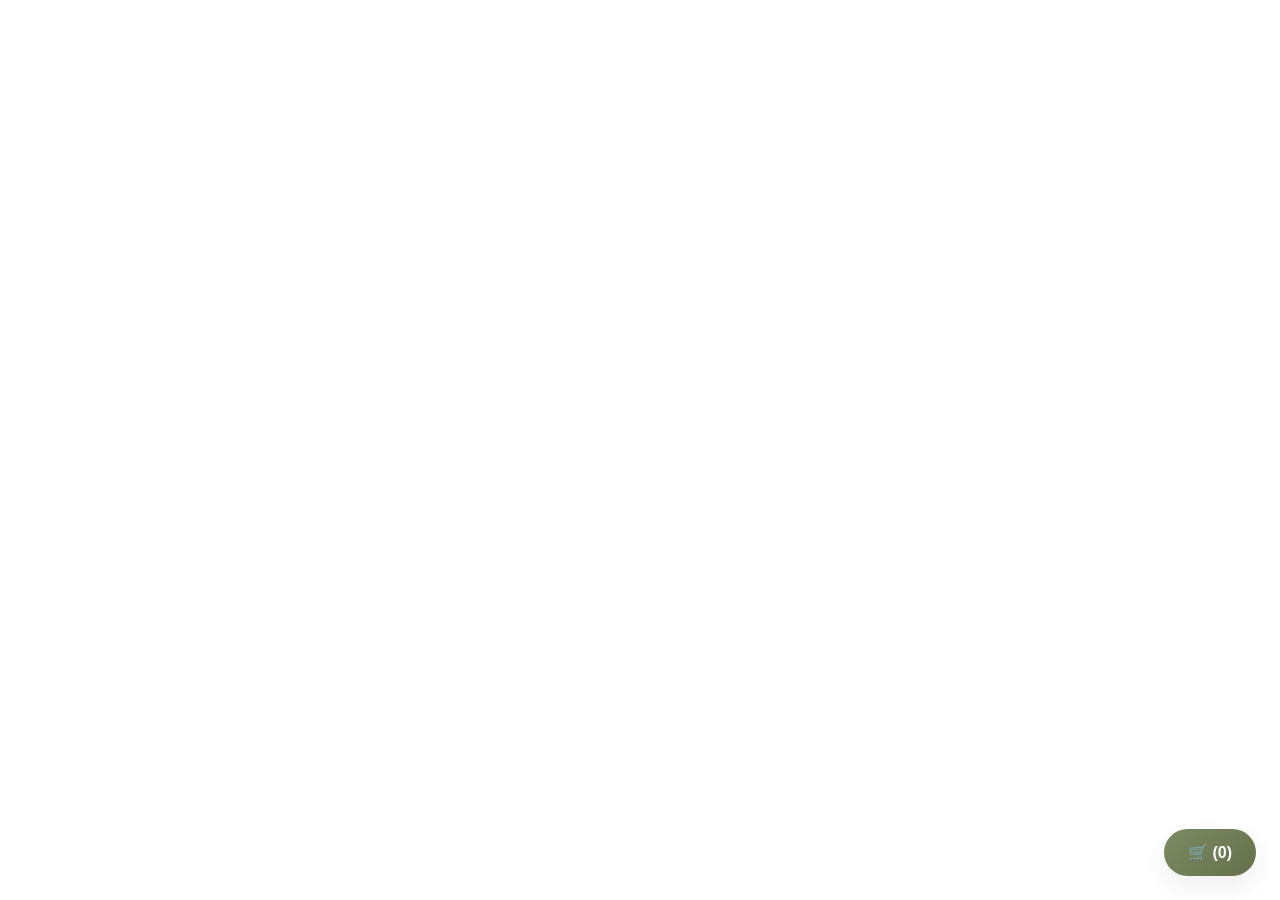
==== index.html @ a4849839 "Add files via upload" ====
<!DOCTYPE html>
<html lang="es">
<head>
  <meta charset="UTF-8">
  <meta name="viewport" content="width=device-width, initial-scale=1.0">
  <title>Bendito Taller - Pedido</title>

  <link rel="preconnect" href="https://fonts.googleapis.com">
  <link rel="preconnect" href="https://fonts.gstatic.com" crossorigin>
  <link href="https://fonts.googleapis.com/css2?family=Outfit:wght@300;400;500;600;700&display=swap" rel="stylesheet">
  <link rel="stylesheet" href="styles.css">
</head>
<body>

  <!-- AVISO -->
  <div id="toast">
    ✔ Agregado al pedido
  </div>

  <!-- BOTÓN CARRITO -->
  <button id="cartButton" onclick="toggleCart()">
    🛒 (0)
  </button>

  <!-- PANEL CARRITO -->
  <div id="cartPanel">

    <div class="cart-header">
      <h2>Tu Pedido</h2>
      <button class="close-btn" onclick="toggleCart()">✕</button>
    </div>

    <div id="cartItems"></div>

    <div id="cartTotal">
      Total: $0
    </div>

    <h3>Observaciones generales</h3>

    <textarea
      id="obsGeneral"
      placeholder="Ej: retiro viernes o necesito urgente">
    </textarea>

    <button class="btn-main" onclick="volverCatalogo()">
  Seguir viendo productos
   </button>

    <button class="btn-main" onclick="copiarPedido()">
      Enviar pedido por WhatsApp
    </button>

    <button class="btn-danger" onclick="vaciarCarrito()">
      Vaciar carrito
    </button>

  </div>

  <script src="productos.js"></script>
  <script src="cart-shared.js"></script>
  <script src="script.js"></script>

</body>
</html>
---- styles.css ----
:root {
    --primary-color: #7d8b63;
    --primary-gradient: linear-gradient(135deg, #7d8b63 0%, #63704b 100%);
    --danger-gradient: linear-gradient(135deg, #c9b8a3 0%, #b2a18c 100%);
    --bg-light: #fffcf8;
    --bg-panel: linear-gradient(135deg, #fffcf8 0%, #f9f5ed 100%);
    --text-main: #4b372d;
    --text-muted: #73645b;
    --border-color: #e5dacb;
    --shadow-sm: 0 4px 10px rgba(75, 55, 45, 0.05);
    --shadow-md: 0 10px 25px rgba(75, 55, 45, 0.08);
    --shadow-lg: 0 20px 40px rgba(75, 55, 45, 0.12);
}

*{
    box-sizing: border-box;
}

body{
    margin: 0;
    font-family: 'Outfit', -apple-system, BlinkMacSystemFont, "Segoe UI", Roboto, sans-serif;
    background: transparent;
    color: var(--text-main);
    -webkit-font-smoothing: antialiased;
}

/* ===== TOAST ===== */
#toast{
    position: fixed;
    top: 24px;
    right: 24px;
    background: var(--primary-gradient);
    color: white;
    padding: 16px 24px;
    border-radius: 20px;
    box-shadow: var(--shadow-lg);
    opacity: 0;
    transform: translateY(-20px) scale(0.95);
    transition: all 0.4s cubic-bezier(0.175, 0.885, 0.32, 1.275);
    z-index: 99999;
    font-weight: 500;
    font-size: 15px;
    display: flex;
    align-items: center;
    gap: 8px;
}

#toast.show{
    opacity: 1;
    transform: translateY(0) scale(1);
}

/* ===== BOTÓN CARRITO ===== */
#cartButton{
    position: fixed;
    bottom: 24px;
    right: 24px;
    border: none;
    border-radius: 30px;
    background: var(--primary-gradient);
    color: white;
    font-size: 16px;
    font-weight: 600;
    padding: 14px 24px;
    cursor: pointer;
    box-shadow: var(--shadow-md);
    transition: all 0.3s cubic-bezier(0.25, 0.8, 0.25, 1);
    z-index: 9999;
}

#cartButton:hover {
    transform: translateY(-3px) scale(1.03);
    box-shadow: var(--shadow-lg);
}

#cartButton:active {
    transform: translateY(-1px) scale(1);
}

/* ===== PANEL ===== */
#cartPanel{
    position: fixed;
    bottom: 90px;
    right: 24px;
    width: 380px;
    max-height: 80vh;
    overflow-y: auto;
    background: var(--bg-panel);
    border-radius: 28px;
    padding: 24px;
    box-shadow: var(--shadow-lg);
    display: none;
    z-index: 9999;
    border: 1px solid rgba(229, 218, 203, 0.5);
    scrollbar-width: thin;
    scrollbar-color: var(--border-color) transparent;
    animation: slideUp 0.4s cubic-bezier(0.16, 1, 0.3, 1);
}

@keyframes slideUp {
    from { transform: translateY(15px); opacity: 0; }
    to { transform: translateY(0); opacity: 1; }
}

.cart-header{
    display: flex;
    justify-content: space-between;
    align-items: center;
    border-bottom: 2px solid var(--border-color);
    padding-bottom: 12px;
    margin-bottom: 12px;
}

.cart-header h2 {
    margin: 0;
    font-size: 20px;
    font-weight: 700;
    color: var(--text-main);
}

.close-btn{
    border: none;
    background: rgba(75, 55, 45, 0.05);
    font-size: 18px;
    cursor: pointer;
    width: 32px;
    height: 32px;
    border-radius: 50%;
    display: flex;
    align-items: center;
    justify-content: center;
    color: var(--text-main);
    transition: background 0.2s, transform 0.2s;
}

.close-btn:hover {
    background: rgba(75, 55, 45, 0.1);
    transform: scale(1.05);
}

.cart-item{
    display: flex;
    gap: 16px;
    border-bottom: 1px solid var(--border-color);
    padding: 16px 0;
    align-items: center;
}

.cart-item img{
    width: 80px;
    height: 80px;
    object-fit: cover;
    border-radius: 18px;
    box-shadow: var(--shadow-sm);
    border: 1px solid rgba(229, 218, 203, 0.3);
}

.item-info{
    flex: 1;
}

.item-title{
    font-weight: 600;
    font-size: 15px;
    margin-bottom: 4px;
    color: var(--text-main);
}

.item-detail{
    color: var(--text-muted);
    font-size: 13px;
    margin-bottom: 4px;
}

.item-price{
    font-weight: 700;
    color: var(--primary-color);
    font-size: 15px;
}

#cartTotal{
    margin-top: 20px;
    font-size: 22px;
    font-weight: 700;
    color: var(--text-main);
    display: flex;
    justify-content: space-between;
    border-top: 2px solid var(--border-color);
    padding-top: 14px;
}

/* ===== INPUTS & TEXTAREA ===== */
h3 {
    font-size: 14px;
    font-weight: 600;
    text-transform: uppercase;
    letter-spacing: 0.5px;
    color: var(--text-muted);
    margin: 20px 0 8px 0;
}

textarea{
    width: 100%;
    border: 1.5px solid var(--border-color);
    border-radius: 18px;
    padding: 14px;
    resize: none;
    min-height: 90px;
    font-size: 14px;
    font-family: inherit;
    color: var(--text-main);
    background: rgba(255, 255, 255, 0.6);
    transition: border-color 0.2s, box-shadow 0.2s;
    outline: none;
}

textarea:focus {
    border-color: var(--primary-color);
    box-shadow: 0 0 0 3px rgba(125, 139, 99, 0.15);
    background: #fff;
}

/* ===== BOTONES ===== */
.btn-main{
    width: 100%;
    border: none;
    background: var(--primary-gradient);
    color: white;
    padding: 16px;
    border-radius: 20px;
    margin-top: 16px;
    cursor: pointer;
    font-size: 16px;
    font-weight: 600;
    box-shadow: var(--shadow-sm);
    transition: all 0.3s ease;
}

.btn-main:hover {
    transform: translateY(-2px);
    box-shadow: var(--shadow-md);
    filter: brightness(1.03);
}

.btn-danger{
    width: 100%;
    border: none;
    background: var(--danger-gradient);
    color: white;
    padding: 16px;
    border-radius: 20px;
    margin-top: 10px;
    cursor: pointer;
    font-size: 16px;
    font-weight: 600;
    box-shadow: var(--shadow-sm);
    transition: all 0.3s ease;
}

.btn-danger:hover {
    transform: translateY(-2px);
    box-shadow: var(--shadow-md);
    filter: brightness(0.97);
}

/* ===== NUEVOS ESTILOS DEL MODAL (SISTEMA A) ===== */
.modal-overlay {
    position: fixed;
    inset: 0;
    background: rgba(43, 34, 29, 0.4);
    backdrop-filter: blur(8px);
    display: flex;
    justify-content: center;
    align-items: center;
    z-index: 99999;
    padding: 20px;
    opacity: 0;
    animation: fadeIn 0.3s forwards cubic-bezier(0.16, 1, 0.3, 1);
}

.modal-container {
    background: var(--bg-panel);
    width: 100%;
    max-width: 440px;
    border-radius: 28px;
    padding: 24px;
    box-shadow: var(--shadow-lg);
    border: 1px solid rgba(229, 218, 203, 0.5);
    transform: scale(0.95);
    opacity: 0;
    animation: scaleUp 0.4s 0.05s forwards cubic-bezier(0.34, 1.56, 0.64, 1);
}

@keyframes fadeIn {
    to { opacity: 1; }
}

@keyframes scaleUp {
    to { transform: scale(1); opacity: 1; }
}

.modal-container h2 {
    margin: 0 0 16px 0;
    text-align: center;
    font-size: 22px;
    font-weight: 700;
    color: var(--text-main);
}

.modal-input-group {
    margin-bottom: 18px;
}

.modal-input-group label {
    display: block;
    margin-bottom: 8px;
    font-weight: 600;
    font-size: 14px;
    color: var(--text-muted);
}

.modal-select, .modal-input, .modal-textarea {
    width: 100%;
    padding: 14px;
    border-radius: 16px;
    border: 1.5px solid var(--border-color);
    background: rgba(255, 255, 255, 0.7);
    font-family: inherit;
    font-size: 15px;
    color: var(--text-main);
    outline: none;
    transition: all 0.2s ease;
}

.modal-select:focus, .modal-input:focus, .modal-textarea:focus {
    border-color: var(--primary-color);
    background: #fff;
    box-shadow: 0 0 0 3px rgba(125, 139, 99, 0.15);
}

.modal-btn-primary {
    width: 100%;
    margin-top: 24px;
    border: none;
    background: var(--primary-gradient);
    color: white;
    padding: 16px;
    border-radius: 20px;
    font-size: 16px;
    font-weight: 600;
    cursor: pointer;
    box-shadow: var(--shadow-sm);
    transition: all 0.3s;
}

.modal-btn-primary:hover {
    transform: translateY(-2px);
    box-shadow: var(--shadow-md);
    filter: brightness(1.03);
}

.modal-btn-secondary {
    width: 100%;
    margin-top: 10px;
    border: none;
    background: var(--danger-gradient);
    color: white;
    padding: 16px;
    border-radius: 20px;
    font-size: 16px;
    font-weight: 600;
    cursor: pointer;
    box-shadow: var(--shadow-sm);
    transition: all 0.3s;
}

.modal-btn-secondary:hover {
    transform: translateY(-2px);
    box-shadow: var(--shadow-md);
    filter: brightness(0.97);
}

/* ===== IMAGEN EN MODAL ===== */
.modal-image-wrapper {
    width: 120px;
    height: 120px;
    border-radius: 20px;
    overflow: hidden;
    margin: 0 auto 16px auto;
    border: 1px solid var(--border-color);
    box-shadow: var(--shadow-sm);
    background-color: #fff;
    display: flex;
    align-items: center;
    justify-content: center;
}

.modal-image {
    width: 100%;
    height: 100%;
    object-fit: cover;
    transition: transform 0.3s ease;
}

.modal-image:hover {
    transform: scale(1.05);
}

/* ===== CELULAR ===== */
@media(max-width:600px){
    #cartPanel{
        width: 92%;
        right: 4%;
        bottom: 85px;
        max-height: 75vh;
        padding: 20px;
    }
    .modal-container {
        padding: 24px;
    }
}
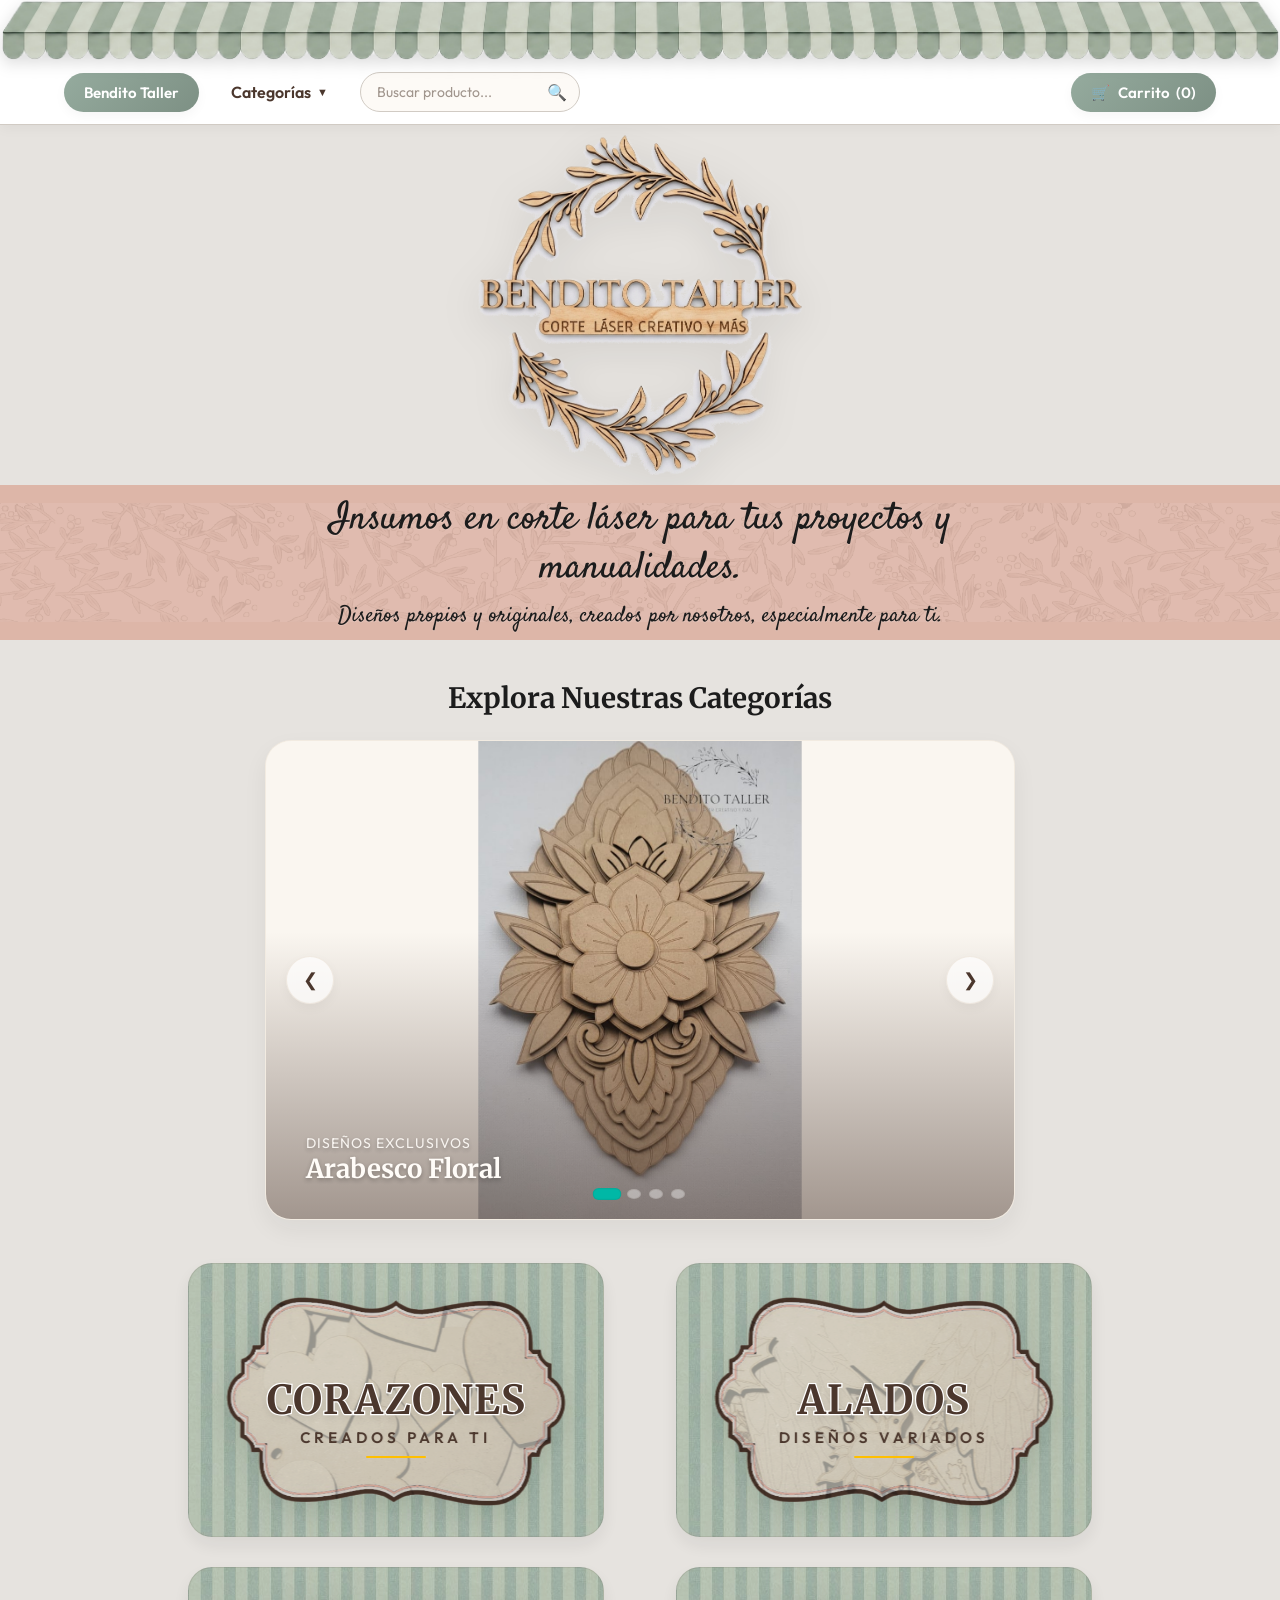
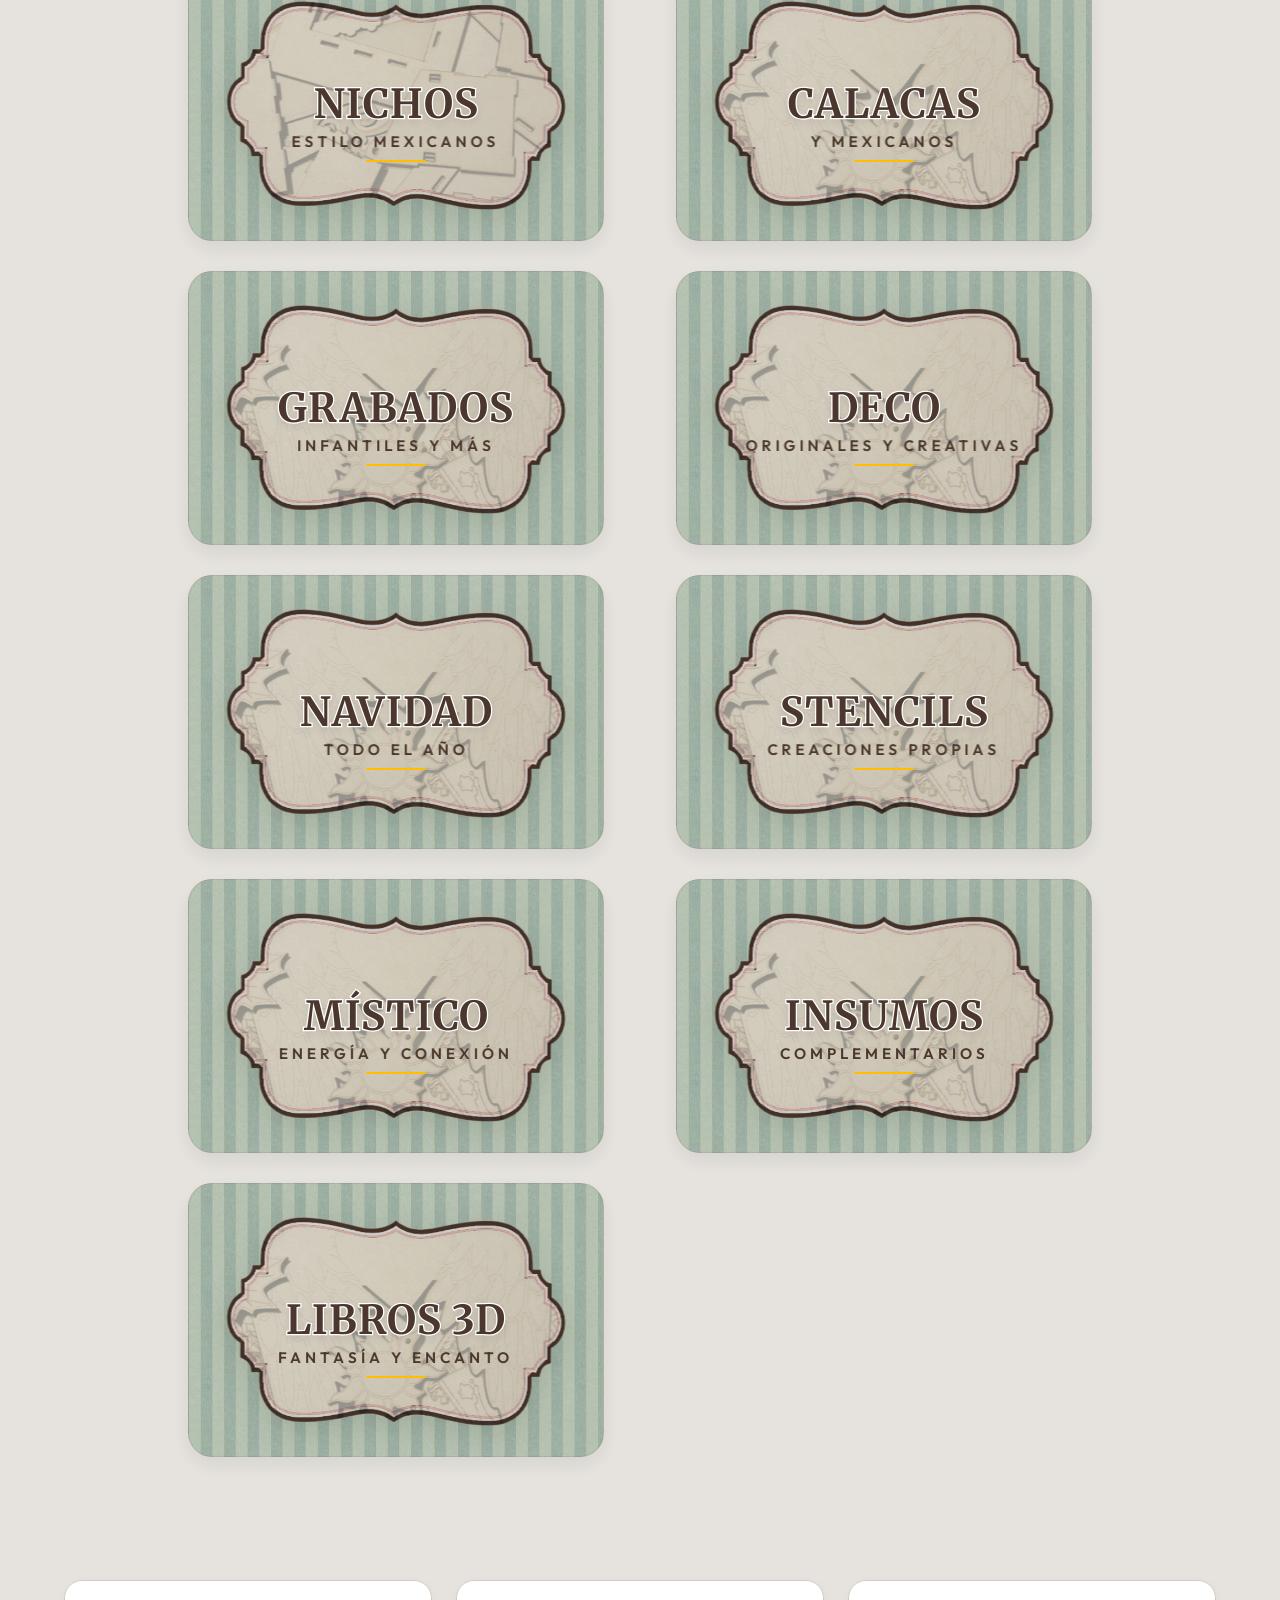
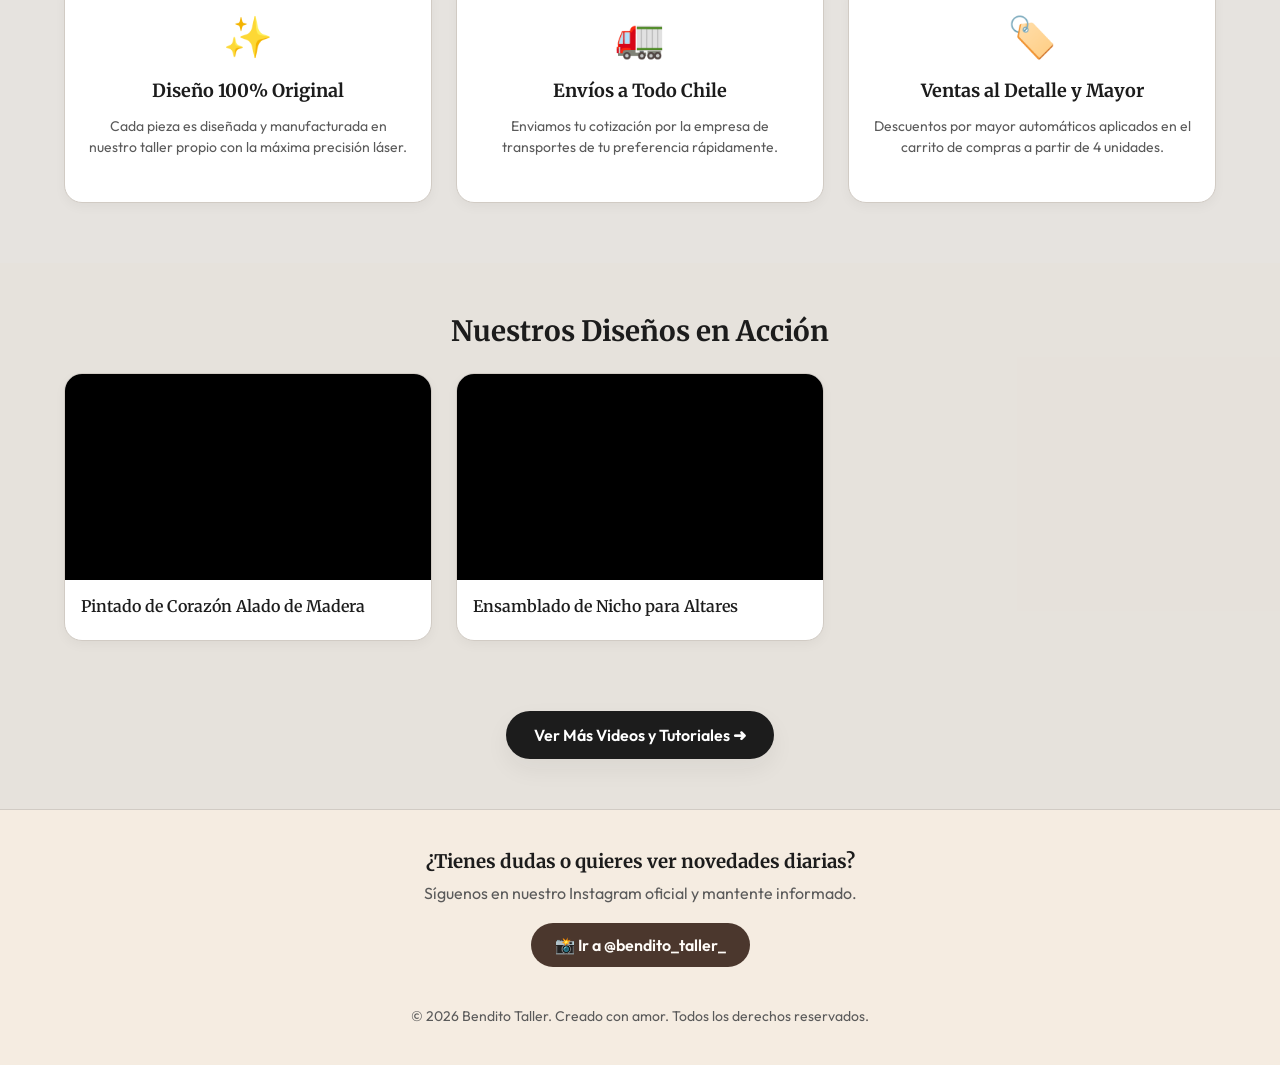
==== commit 42bb7771: "actualizar" ====
--- a/index.html
+++ b/index.html
@@ -1,65 +1,455 @@
 <!DOCTYPE html>
 <html lang="es">
 <head>
-  <meta charset="UTF-8">
-  <meta name="viewport" content="width=device-width, initial-scale=1.0">
-  <title>Bendito Taller - Pedido</title>
-
-  <link rel="preconnect" href="https://fonts.googleapis.com">
-  <link rel="preconnect" href="https://fonts.gstatic.com" crossorigin>
-  <link href="https://fonts.googleapis.com/css2?family=Outfit:wght@300;400;500;600;700&display=swap" rel="stylesheet">
-  <link rel="stylesheet" href="styles.css">
+    <meta charset="UTF-8">
+    <meta name="viewport" content="width=device-width, initial-scale=1.0">
+    <title>Bendito Taller | Corte Láser Creativo y Más</title>
+    
+    <!-- Google Fonts Outfit -->
+    <link rel="preconnect" href="https://fonts.googleapis.com">
+    <link rel="preconnect" href="https://fonts.gstatic.com" crossorigin>
+    <link href="https://fonts.googleapis.com/css2?family=Outfit:wght@300;400;600;800;900&family=Merriweather:wght@300;400;700;900&display=swap" rel="stylesheet">
+    
+    <link rel="stylesheet" href="styles.css">
+    <style>
+        .features-section {
+            max-width: 1200px;
+            margin: 0 auto 60px auto;
+            padding: 0 24px;
+            display: grid;
+            grid-template-columns: repeat(auto-fit, minmax(280px, 1fr));
+            gap: 24px;
+        }
+        .feature-card {
+            background: #ffffff;
+            border: 1px solid var(--border-color);
+            border-radius: var(--radius-md);
+            padding: 30px 24px;
+            text-align: center;
+            box-shadow: var(--shadow-sm);
+        }
+        .feature-icon {
+            font-size: 40px;
+            color: var(--primary-color);
+            margin-bottom: 16px;
+        }
+        .feature-title {
+            font-size: 18px;
+            font-weight: 700;
+            margin-bottom: 10px;
+            color: var(--text-main);
+        }
+        .feature-desc {
+            font-size: 14px;
+            color: var(--text-muted);
+            line-height: 1.5;
+        }
+        .insta-footer {
+            text-align: center;
+            background: #f5ece1;
+            padding: 40px 24px;
+            border-top: 1px solid var(--border-color);
+        }
+        .insta-btn {
+            display: inline-flex;
+            align-items: center;
+            gap: 8px;
+            background: #4b372d;
+            color: #fffcf8;
+            text-decoration: none;
+            padding: 12px 24px;
+            border-radius: 30px;
+            font-weight: 600;
+            transition: all 0.3s;
+        }
+        .insta-btn:hover {
+            transform: translateY(-2px);
+            background: #7d8b63;
+        }
+    </style>
 </head>
 <body>
 
-  <!-- AVISO -->
-  <div id="toast">
-    ✔ Agregado al pedido
-  </div>
-
-  <!-- BOTÓN CARRITO -->
-  <button id="cartButton" onclick="toggleCart()">
-    🛒 (0)
-  </button>
-
-  <!-- PANEL CARRITO -->
-  <div id="cartPanel">
-
-    <div class="cart-header">
-      <h2>Tu Pedido</h2>
-      <button class="close-btn" onclick="toggleCart()">✕</button>
+    <!-- NAVBAR -->
+    <nav class="main-navbar">
+        <div class="nav-container">
+            <div class="nav-left">
+                <a href="index.html" class="nav-brand-btn">
+                    Bendito Taller
+                </a>
+                
+                <!-- Dropdown Categorías -->
+                <div class="categories-dropdown">
+                    <button class="dropdown-btn" onclick="toggleDropdown(event)">
+                        Categorías <span class="arrow-down">▼</span>
+                    </button>
+                    <div class="dropdown-content" id="categoriesDropdownContent">
+                        <!-- Categorías dinámicas cargadas por script.js -->
+                    </div>
+                </div>
+
+                <!-- Lupa / Buscador -->
+                <div class="search-bar-container">
+                    <input 
+                        type="text" 
+                        id="searchInput" 
+                        placeholder="Buscar producto..." 
+                        oninput="handleNavbarSearch()"
+                        onkeydown="if(event.key === 'Enter') triggerSearch()"
+                    >
+                    <button class="search-btn" onclick="toggleSearchInput(event)" title="Buscar producto">🔍</button>
+                </div>
+            </div>
+            
+            <div class="nav-right-group" style="display: flex; align-items: center; gap: 12px;">
+                <button class="nav-cart-btn" onclick="toggleCart()" onmouseenter="showCart()" onmouseleave="hideCart()" style="pointer-events: auto;">
+                    <span class="cart-btn-icon" style="pointer-events: none;">🛒</span>
+                    <div class="cart-btn-label" style="pointer-events: none;">
+                        <span>Carrito</span>
+                        <span id="cartCount">(0)</span>
+                    </div>
+                </button>
+            </div>
+        </div>
+    </nav>
+
+    <!-- HERO BANNER -->
+    <!--
+    <header class="hero-section" style="position: relative; display: flex; align-items: center; justify-content: center; background: transparent; padding: 0; border: none; overflow: hidden;">
+        <img src="img/logo_transparente.gif" alt="Bendito Taller" style="position: relative; z-index: 2; height: 1200px; max-height: 90vh; width: auto; max-width: 95%; mix-blend-mode: multiply; display: block; margin: -120px auto;">
+    </header>
+    -->
+    <header class="hero-section" style="position: relative; display: flex; align-items: center; justify-content: center; background: transparent; padding: 10px 0; border: none; overflow: hidden;">
+        <img src="img/logo_madera_sin_fondo.png" alt="Bendito Taller" style="position: relative; z-index: 2; height: 340px; max-height: 40vh; width: auto; max-width: 90%; display: block; margin: 0 auto; filter: drop-shadow(0 10px 20px rgba(0,0,0,0.08));">
+    </header>
+
+
+    <!-- BANNER DECORATIVO (ESTILO PREMIUM REFLEJADO) - HISTORIAL GUARDADO -->
+    <!--
+    <div class="decor-banner-container" style="margin-top: 0; max-width: 100%; padding: 0;">
+        <div class="decor-banner-custom" style="border-radius: 0; border-left: none; border-right: none;">
+            <div class="banner-branches left-branches">
+                <img src="img/rama1.png" alt="Rama Izquierda 1" class="branch-img branch-single">
+                <img src="img/rama31.png" alt="Rama Izquierda 2" class="branch-img branch-second">
+            </div>
+
+            <div class="decor-banner-content">
+                <h3 class="decor-banner-title">Insumos en corte láser para tus proyectos y manualidades.</h3>
+                <p class="decor-banner-text">Diseños propios y originales, creados por nosotros, especialmente para ti.</p>
+            </div>
+
+            <div class="banner-branches right-branches">
+                <img src="img/rama1.png" alt="Rama Derecha 1" class="branch-img branch-single">
+                <img src="img/rama31.png" alt="Rama Derecha 2" class="branch-img branch-second">
+            </div>
+        </div>
     </div>
-
-    <div id="cartItems"></div>
-
-    <div id="cartTotal">
-      Total: $0
+    -->
+
+    <!-- NUEVO BANNER DECORATIVO CON PUNTOS INTERACTIVOS -->
+    <div class="decor-banner-container" style="margin-top: 0; max-width: 100%; padding: 0;">
+        <div class="dots-banner-container">
+            <div class="dots-banner-content">
+                <h3 class="dots-banner-title">Insumos en corte láser para tus proyectos y manualidades.</h3>
+                <p class="dots-banner-text">Diseños propios y originales, creados por nosotros, especialmente para ti.</p>
+            </div>
+        </div>
     </div>
 
-    <h3>Observaciones generales</h3>
-
-    <textarea
-      id="obsGeneral"
-      placeholder="Ej: retiro viernes o necesito urgente">
-    </textarea>
-
-    <button class="btn-main" onclick="volverCatalogo()">
-  Seguir viendo productos
-   </button>
-
-    <button class="btn-main" onclick="copiarPedido()">
-      Enviar pedido por WhatsApp
-    </button>
-
-    <button class="btn-danger" onclick="vaciarCarrito()">
-      Vaciar carrito
-    </button>
-
-  </div>
-
-  <script src="productos.js"></script>
-  <script src="cart-shared.js"></script>
-  <script src="script.js"></script>
-
+    <!-- EXPLORA CATEGORIAS -->
+    <section id="catalog-section" class="container" style="padding-bottom: 60px;">
+
+        <h2 class="section-title">Explora Nuestras Categorías</h2>
+        
+        <!-- CARRUSEL DE PRODUCTOS DESTACADOS -->
+        <div class="carousel-container" onmouseenter="detenerAutoSlide()" onmouseleave="iniciarAutoSlide()">
+            <div class="carousel-track" id="carouselTrack">
+                <!-- Poblado dinámicamente por script.js -->
+            </div>
+            
+            <!-- Botones de navegación -->
+            <button class="carousel-arrow prev" onclick="moveCarousel(-1)" title="Anterior">❮</button>
+            <button class="carousel-arrow next" onclick="moveCarousel(1)" title="Siguiente">❯</button>
+            
+            <!-- Indicadores -->
+            <div class="carousel-dots" id="carouselDots"></div>
+        </div>
+
+        <div class="categories-grid">
+                    <a href="catalogo.html?category=corazones" class="category-card card-corazones">
+                        <div class="card-inner">
+                            <div class="card-bg"></div>
+                            <div class="card-overlay"></div>
+                            <div class="card-content">
+                                <h2 data-text="CORAZONES">CORAZONES</h2>
+                                <span class="subtitle">Creados para ti</span>
+                                <div class="divider"></div>
+                                <span class="explore">Explorar colección <span class="arrow">→</span></span>
+                            </div>
+                        </div>
+                    </a>
+                    
+                    <a href="catalogo.html?category=corazones-alados" class="category-card">
+                        <div class="card-inner">
+                            <div class="card-bg"></div>
+                            <div class="card-overlay"></div>
+                            <div class="card-content">
+                                <h2 data-text="ALADOS">ALADOS</h2>
+                                <span class="subtitle">diseños variados</span>
+                                <div class="divider"></div>
+                                <span class="explore">Explorar colección <span class="arrow">→</span></span>
+                            </div>
+                        </div>
+                    </a>
+
+                    <a href="catalogo.html?category=nichos-y-altares" class="category-card card-nichos">
+                        <div class="card-inner">
+                            <div class="card-bg"></div>
+                            <div class="card-overlay"></div>
+                            <div class="card-content">
+                                <h2 data-text="NICHOS">NICHOS</h2>
+                                <span class="subtitle">estilo mexicanos</span>
+                                <div class="divider"></div>
+                                <span class="explore">Explorar colección <span class="arrow">→</span></span>
+                            </div>
+                        </div>
+                    </a>
+
+                    <a href="catalogo.html?category=mexicanos-y-calacas" class="category-card">
+                        <div class="card-inner">
+                            <div class="card-bg"></div>
+                            <div class="card-overlay"></div>
+                            <div class="card-content">
+                                <h2 data-text="CALACAS">CALACAS</h2>
+                                <span class="subtitle">y mexicanos</span>
+                                <div class="divider"></div>
+                                <span class="explore">Explorar colección <span class="arrow">→</span></span>
+                            </div>
+                        </div>
+                    </a>
+
+                    <a href="catalogo.html?category=grabados" class="category-card">
+                        <div class="card-inner">
+                            <div class="card-bg"></div>
+                            <div class="card-overlay"></div>
+                            <div class="card-content">
+                                <h2 data-text="GRABADOS">GRABADOS</h2>
+                                <span class="subtitle">infantiles y más</span>
+                                <div class="divider"></div>
+                                <span class="explore">Explorar colección <span class="arrow">→</span></span>
+                            </div>
+                        </div>
+                    </a>
+
+                    <a href="catalogo.html?category=deco" class="category-card">
+                        <div class="card-inner">
+                            <div class="card-bg"></div>
+                            <div class="card-overlay"></div>
+                            <div class="card-content">
+                                <h2 data-text="DECO">DECO</h2>
+                                <span class="subtitle">originales y creativas</span>
+                                <div class="divider"></div>
+                                <span class="explore">Explorar colección <span class="arrow">→</span></span>
+                            </div>
+                        </div>
+                    </a>
+
+                    <a href="catalogo.html?category=navidad" class="category-card card-navidad">
+                        <div class="card-inner">
+                            <div class="card-bg"></div>
+                            <div class="card-overlay"></div>
+                            <div class="card-content">
+                                <h2 data-text="NAVIDAD">NAVIDAD</h2>
+                                <span class="subtitle">todo el año</span>
+                                <div class="divider"></div>
+                                <span class="explore">Explorar colección <span class="arrow">→</span></span>
+                            </div>
+                        </div>
+                    </a>
+
+                    <a href="catalogo.html?category=stencil" class="category-card">
+                        <div class="card-inner">
+                            <div class="card-bg"></div>
+                            <div class="card-overlay"></div>
+                            <div class="card-content">
+                                <h2 data-text="STENCILS">STENCILS</h2>
+                                <span class="subtitle">creaciones propias</span>
+                                <div class="divider"></div>
+                                <span class="explore">Explorar colección <span class="arrow">→</span></span>
+                            </div>
+                        </div>
+                    </a>
+
+                    <a href="catalogo.html?category=mistico-y-mas" class="category-card card-mistico">
+                        <div class="card-inner">
+                            <div class="card-bg"></div>
+                            <div class="card-overlay"></div>
+                            <div class="card-content">
+                                <h2 data-text="MÍSTICO">MÍSTICO</h2>
+                                <span class="subtitle">energía y conexión</span>
+                                <div class="divider"></div>
+                                <span class="explore">Explorar colección <span class="arrow">→</span></span>
+                            </div>
+                        </div>
+                    </a>
+
+                    <a href="catalogo.html?category=otros-insumos" class="category-card">
+                        <div class="card-inner">
+                            <div class="card-bg"></div>
+                            <div class="card-overlay"></div>
+                            <div class="card-content">
+                                <h2 data-text="INSUMOS">INSUMOS</h2>
+                                <span class="subtitle">complementarios</span>
+                                <div class="divider"></div>
+                                <span class="explore">Explorar colección <span class="arrow">→</span></span>
+                            </div>
+                        </div>
+                    </a>
+
+                    <a href="catalogo.html?category=libros-3d" class="category-card">
+                        <div class="card-inner">
+                            <div class="card-bg"></div>
+                            <div class="card-overlay"></div>
+                            <div class="card-content">
+                                <h2 data-text="LIBROS 3D">LIBROS 3D</h2>
+                                <span class="subtitle">fantasía y encanto</span>
+                                <div class="divider"></div>
+                                <span class="explore">Explorar colección <span class="arrow">→</span></span>
+                            </div>
+                        </div>
+                    </a>
+                </div>
+    </section>
+
+
+
+    <!-- CARACTERISTICAS CLAVE -->
+    <section class="features-section">
+        <div class="feature-card">
+            <div class="feature-icon">✨</div>
+            <h3 class="feature-title">Diseño 100% Original</h3>
+            <p class="feature-desc">Cada pieza es diseñada y manufacturada en nuestro taller propio con la máxima precisión láser.</p>
+        </div>
+        <div class="feature-card">
+            <div class="feature-icon">🚛</div>
+            <h3 class="feature-title">Envíos a Todo Chile</h3>
+            <p class="feature-desc">Enviamos tu cotización por la empresa de transportes de tu preferencia rápidamente.</p>
+        </div>
+        <div class="feature-card">
+            <div class="feature-icon">🏷️</div>
+            <h3 class="feature-title">Ventas al Detalle y Mayor</h3>
+            <p class="feature-desc">Descuentos por mayor automáticos aplicados en el carrito de compras a partir de 4 unidades.</p>
+        </div>
+    </section>
+
+    <!-- FEATURED VIDEOS -->
+    <section style="background: rgba(229, 218, 203, 0.2); padding: 50px 0;">
+        <div class="container">
+            <h2 class="section-title" style="margin-top: 0;">Nuestros Diseños en Acción</h2>
+            <div class="videos-grid">
+                <!-- Video 1 -->
+                <div class="video-card">
+                    <div class="video-container">
+                        <iframe src="https://www.youtube.com/embed/8gl6JiQ3Dws" frameborder="0" allow="accelerometer; autoplay; clipboard-write; encrypted-media; gyroscope; picture-in-picture" allowfullscreen></iframe>
+                    </div>
+                    <div class="video-info">
+                        <h4 class="video-title">Pintado de Corazón Alado de Madera</h4>
+                    </div>
+                </div>
+                <!-- Video 2 -->
+                <div class="video-card">
+                    <div class="video-container">
+                        <iframe src="https://www.youtube.com/embed/f9b9mxGQV_4" frameborder="0" allow="accelerometer; autoplay; clipboard-write; encrypted-media; gyroscope; picture-in-picture" allowfullscreen></iframe>
+                    </div>
+                    <div class="video-info">
+                        <h4 class="video-title">Ensamblado de Nicho para Altares</h4>
+                    </div>
+                </div>
+            </div>
+            <div style="text-align: center; margin-top: 10px;">
+                <a href="videos.html" class="hero-btn" style="background: var(--text-main);">Ver Más Videos y Tutoriales ➜</a>
+            </div>
+        </div>
+    </section>
+
+    <!-- INSTAGRAM FOOTER -->
+    <footer class="insta-footer">
+        <h3 style="margin: 0 0 10px 0;">¿Tienes dudas o quieres ver novedades diarias?</h3>
+        <p style="color: var(--text-muted); margin: 0 0 20px 0;">Síguenos en nuestro Instagram oficial y mantente informado.</p>
+        <a href="https://www.instagram.com/bendito_taller_/" target="_blank" class="insta-btn">
+            📸 Ir a @bendito_taller_
+        </a>
+        <div style="margin-top: 40px; font-size: 14px; color: var(--text-muted);">
+            © 2026 Bendito Taller. Creado con amor. Todos los derechos reservados.
+        </div>
+    </footer>
+
+    <!-- PANEL CARRITO DRAWER (Lado derecho inferior) -->
+    <div id="cartPanel" onmouseenter="showCart()" onmouseleave="hideCart()" style="display: none;">
+        <div style="display: flex; justify-content: space-between; align-items: center; border-bottom: 2px solid var(--border-color); padding-bottom: 12px; margin-bottom: 12px;">
+            <h2 style="margin: 0; font-size: 20px; font-weight: 700; font-family: var(--font-serif);">Tu Pedido</h2>
+            <button onclick="toggleCart()" style="border: none; background: rgba(75, 55, 45, 0.05); font-size: 16px; cursor: pointer; width: 32px; height: 32px; border-radius: 50%; display: flex; align-items: center; justify-content: center; color: var(--text-main);">✕</button>
+        </div>
+
+        <div class="cart-items-list" id="cartItems">
+            <!-- Items del carrito -->
+        </div>
+
+        <div id="cartTotal">
+            <span>Total:</span>
+            <span>$0</span>
+        </div>
+
+        <button class="modal-btn-primary" onclick="location.href='carrito.html'" style="margin-top: 16px;">
+            📋 Revisar Pedido y Enviar Cotización
+        </button>
+
+        <button class="modal-btn-secondary" onclick="vaciarCarrito()" style="margin-top: 10px; background: var(--danger-gradient); color: white;">
+            🗑 Vaciar Carrito
+        </button>
+    </div>
+
+    <!-- TOAST AVISO -->
+    <div id="toast">
+        ✔ Agregado al pedido
+    </div>
+
+    <!-- SCRIPTS -->
+    <script src="productos.js"></script>
+    <script src="cart-shared.js"></script>
+    <script src="script.js"></script>
+    <script>
+        // Intersection Observer para efecto hover automático al escrolear en celulares
+        function initMobileObserver() {
+            if (window.innerWidth <= 768) {
+                const cards = document.querySelectorAll(".category-card");
+                
+                const observerOptions = {
+                    root: null,
+                    rootMargin: "-35% 0px -35% 0px",
+                    threshold: 0.2
+                };
+                
+                const observer = new IntersectionObserver((entries) => {
+                    entries.forEach(entry => {
+                        if (entry.isIntersecting) {
+                            entry.target.classList.add("active");
+                        } else {
+                            entry.target.classList.remove("active");
+                        }
+                    });
+                }, observerOptions);
+                
+                cards.forEach(card => observer.observe(card));
+            }
+        }
+
+        if (document.readyState === "loading") {
+            document.addEventListener("DOMContentLoaded", initMobileObserver);
+        } else {
+            initMobileObserver();
+        }
+    </script>
 </body>
 </html>
+
--- a/styles.css
+++ b/styles.css
@@ -1,37 +1,1687 @@
+@import url('https://fonts.googleapis.com/css2?family=Merriweather:ital,wght@0,300;0,400;0,700;0,900;1,400&family=Satisfy&display=swap');
+
+/* ==========================
+   DESIGN SYSTEM - BENDITO TALLER (GOOGLE SITES DESIGN)
+========================== */
 :root {
-    --primary-color: #7d8b63;
-    --primary-gradient: linear-gradient(135deg, #7d8b63 0%, #63704b 100%);
-    --danger-gradient: linear-gradient(135deg, #c9b8a3 0%, #b2a18c 100%);
-    --bg-light: #fffcf8;
-    --bg-panel: linear-gradient(135deg, #fffcf8 0%, #f9f5ed 100%);
-    --text-main: #4b372d;
-    --text-muted: #73645b;
-    --border-color: #e5dacb;
-    --shadow-sm: 0 4px 10px rgba(75, 55, 45, 0.05);
-    --shadow-md: 0 10px 25px rgba(75, 55, 45, 0.08);
-    --shadow-lg: 0 20px 40px rgba(75, 55, 45, 0.12);
-}
-
-*{
+    --primary-color: #00B8A6; /* Teal verde brillante */
+    --primary-gradient: linear-gradient(135deg, #00B8A6 0%, #009182 100%);
+    --accent-color: #e4b3a9; /* Coral/Rosado suave de Google Sites */
+    --danger-gradient: linear-gradient(135deg, #e4b3a9 0%, #cf9c92 100%);
+    --bg-light: #e6e3df; /* Beige / Gris cálido de Google Sites */
+    --bg-card: #ffffff;
+    --bg-panel: linear-gradient(135deg, #ffffff 0%, #f4f1ed 100%);
+    --text-main: #1c1c1c; /* Carbón / Casi negro */
+    --text-muted: #5a5a5a;
+    --border-color: #d1cbc4;
+    --shadow-sm: 0 4px 12px rgba(28, 28, 28, 0.04);
+    --shadow-md: 0 10px 25px rgba(28, 28, 28, 0.06);
+    --shadow-lg: 0 20px 40px rgba(28, 28, 28, 0.1);
+    --radius-sm: 10px;
+    --radius-md: 18px;
+    --radius-lg: 26px;
+    --font-serif: 'Merriweather', Georgia, serif;
+    --font-sans: 'Outfit', -apple-system, BlinkMacSystemFont, "Segoe UI", Roboto, sans-serif;
+}
+
+html {
+    scroll-behavior: smooth;
+}
+
+* {
     box-sizing: border-box;
 }
 
-body{
+body {
     margin: 0;
-    font-family: 'Outfit', -apple-system, BlinkMacSystemFont, "Segoe UI", Roboto, sans-serif;
-    background: transparent;
+    padding: 0;
+    font-family: var(--font-sans);
+    background-color: var(--bg-light);
     color: var(--text-main);
     -webkit-font-smoothing: antialiased;
 }
 
-/* ===== TOAST ===== */
-#toast{
+h1, h2, h3, h4, h5, h6 {
+    font-family: var(--font-serif);
+}
+
+/* ===== GENERAL HEADER / NAV ===== */
+.main-navbar {
+    background: var(--bg-card);
+    border-bottom: 1px solid var(--border-color);
+    position: sticky;
+    top: 0;
+    z-index: 1000;
+    box-shadow: var(--shadow-sm);
+}
+
+.main-navbar::before {
+    content: '';
+    display: block;
+    width: 100%;
+    height: 60px; /* Achicado verticalmente en escritorio */
+    background-image: url('img/toldo_vintage6_cropped.png');
+    background-size: 100% 100%; /* Estirado del largo de la barra */
+    background-position: center;
+    background-repeat: no-repeat;
+    filter: drop-shadow(0 5px 8px rgba(0, 0, 0, 0.15));
+    border-bottom: none;
+}
+
+#catalog-section {
+    scroll-margin-top: 135px;
+}
+
+@media (max-width: 1200px) {
+    .main-navbar::before {
+        height: 45px; /* Achicado en tablets */
+    }
+    #catalog-section {
+        scroll-margin-top: 125px;
+    }
+}
+
+@media (max-width: 768px) {
+    .main-navbar::before {
+        height: 30px; /* Achicado en móviles */
+        background-size: 180% 100%; /* Estirar las líneas horizontalmente para que se vean más anchas */
+    }
+    #catalog-section {
+        scroll-margin-top: 140px;
+    }
+}
+
+.nav-container {
+    max-width: 1200px;
+    margin: 0 auto;
+    display: flex;
+    justify-content: space-between;
+    align-items: center;
+    padding: 12px 24px;
+}
+
+.logo-link {
+    display: flex;
+    align-items: center;
+    text-decoration: none;
+}
+
+.logo-img {
+    height: 48px;
+    width: auto;
+    filter: drop-shadow(0 2px 4px rgba(75, 55, 45, 0.08));
+}
+
+.nav-brand-btn {
+    user-select: none;
+    text-decoration: none;
+    background: linear-gradient(135deg, #95AB9E 0%, #7d9084 100%);
+    color: white !important;
+    font-family: inherit;
+    font-size: 15px;
+    font-weight: 600;
+    padding: 10px 20px;
+    border-radius: 30px;
+    box-shadow: var(--shadow-sm);
+    transition: all 0.3s;
+    display: inline-flex;
+    align-items: center;
+    justify-content: center;
+}
+
+.nav-brand-btn:hover {
+    transform: translateY(-2px);
+    box-shadow: var(--shadow-md);
+    filter: brightness(1.05);
+}
+
+.nav-left {
+    display: flex;
+    align-items: center;
+    gap: 16px;
+}
+
+/* Categorías Dropdown */
+.categories-dropdown {
+    position: relative;
+    display: inline-block;
+}
+
+.dropdown-btn {
+    background: none;
+    border: none;
+    color: #4b372d; /* Café oscuro */
+    font-family: var(--font-sans);
+    font-size: 16px;
+    font-weight: 600;
+    padding: 8px 16px;
+    cursor: pointer;
+    display: flex;
+    align-items: center;
+    gap: 6px;
+    border-radius: var(--radius-sm);
+    transition: all 0.2s;
+}
+
+.dropdown-btn:hover {
+    background: rgba(75, 55, 45, 0.05);
+    color: var(--primary-color);
+}
+
+.dropdown-btn .arrow-down {
+    font-size: 11px;
+    transition: transform 0.2s;
+}
+
+.dropdown-content {
+    display: none;
+    position: absolute;
+    top: 100%;
+    left: 0;
+    background-color: #ffffff;
+    min-width: 220px;
+    box-shadow: var(--shadow-md);
+    border: 1px solid var(--border-color);
+    border-radius: var(--radius-sm);
+    z-index: 1100;
+    margin-top: 8px;
+    overflow: hidden;
+    animation: fadeInDropdown 0.2s ease-out;
+}
+
+@keyframes fadeInDropdown {
+    from {
+        opacity: 0;
+        transform: translateY(-10px);
+    }
+    to {
+        opacity: 1;
+        transform: translateY(0);
+    }
+}
+
+.dropdown-content.show {
+    display: block;
+}
+
+.dropdown-item {
+    color: var(--text-main);
+    padding: 12px 16px;
+    text-decoration: none;
+    display: flex;
+    align-items: center;
+    gap: 10px;
+    font-size: 14px;
+    font-weight: 500;
+    transition: background-color 0.2s, color 0.2s;
+    cursor: pointer;
+    border-bottom: 1px solid rgba(0, 0, 0, 0.05);
+}
+
+.dropdown-item:last-child {
+    border-bottom: none;
+}
+
+.dropdown-item:hover {
+    background-color: #fcf9f5;
+    color: var(--primary-color);
+}
+
+/* Buscador en la Barra Superior */
+.search-bar-container {
+    display: flex;
+    align-items: center;
+    background: #fdfaf6;
+    border: 1px solid var(--border-color);
+    border-radius: 30px;
+    padding: 2px 6px 2px 16px;
+    height: 40px;
+    max-width: 220px;
+    transition: all 0.3s ease;
+}
+
+.search-bar-container:focus-within {
+    border-color: var(--primary-color);
+    box-shadow: 0 0 0 3px rgba(0, 184, 166, 0.15);
+    background: #ffffff;
+}
+
+.search-bar-container input {
+    border: none;
+    background: none;
+    outline: none;
+    font-family: var(--font-sans);
+    font-size: 14px;
+    color: var(--text-main);
+    width: 100%;
+    padding: 0;
+}
+
+.search-bar-container input::placeholder {
+    color: #a0958d;
+}
+
+.search-btn {
+    border: none;
+    background: none;
+    cursor: pointer;
+    font-size: 16px;
+    padding: 6px;
+    display: flex;
+    align-items: center;
+    justify-content: center;
+    border-radius: 50%;
+    color: #4b372d;
+    transition: background-color 0.2s, transform 0.2s;
+}
+
+.search-btn:hover {
+    background-color: rgba(75, 55, 45, 0.05);
+    transform: scale(1.1);
+}
+
+.nav-menu {
+    display: flex;
+    gap: 24px;
+    list-style: none;
+    margin: 0;
+    padding: 0;
+}
+
+.nav-item a {
+    text-decoration: none;
+    color: var(--text-main);
+    font-weight: 500;
+    font-size: 16px;
+    transition: color 0.2s;
+    padding: 8px 12px;
+    border-radius: var(--radius-sm);
+}
+
+.nav-item a:hover,
+.nav-item.active a {
+    color: var(--primary-color);
+    background: rgba(0, 184, 166, 0.08);
+}
+
+.nav-cart-btn { user-select: none;
+    border: none;
+    background: linear-gradient(135deg, #95AB9E 0%, #7d9084 100%);
+    color: white;
+    font-family: inherit;
+    font-size: 15px;
+    font-weight: 600;
+    padding: 10px 20px;
+    border-radius: 30px;
+    cursor: pointer;
+    box-shadow: var(--shadow-sm);
+    transition: all 0.3s;
+    display: flex;
+    align-items: center;
+    gap: 8px;
+}
+
+.cart-btn-label {
+    display: inline-flex;
+    align-items: center;
+    gap: 6px;
+}
+
+.nav-cart-btn * { pointer-events: none; } .nav-cart-btn:hover {
+    transform: translateY(-2px);
+    box-shadow: var(--shadow-md);
+    filter: brightness(1.05);
+}
+
+.hamburger {
+    display: none;
+    flex-direction: column;
+    gap: 5px;
+    border: none;
+    background: transparent;
+    cursor: pointer;
+    padding: 4px;
+}
+
+.hamburger span {
+    display: block;
+    width: 24px;
+    height: 3px;
+    background-color: var(--text-main);
+    border-radius: 3px;
+    transition: all 0.3s;
+}
+
+/* ===== HERO BANNER ===== */
+.hero-section {
+    background: linear-gradient(135deg, rgba(245, 236, 225, 0.5) 0%, rgba(229, 218, 203, 0.3) 100%);
+    padding: 60px 24px;
+    text-align: center;
+    border-bottom: 1px solid var(--border-color);
+}
+
+.hero-content {
+    max-width: 800px;
+    margin: 0 auto;
+}
+
+.hero-title {
+    font-family: var(--font-serif);
+    font-size: 42px;
+    font-weight: 700;
+    margin: 0 0 16px 0;
+    color: var(--text-main);
+}
+
+.hero-subtitle {
+    font-size: 18px;
+    color: var(--text-muted);
+    margin: 0 0 24px 0;
+    line-height: 1.6;
+}
+
+.hero-btn {
+    display: inline-block;
+    background: var(--primary-gradient);
+    color: white;
+    text-decoration: none;
+    font-weight: 600;
+    padding: 14px 28px;
+    border-radius: 30px;
+    box-shadow: var(--shadow-md);
+    transition: all 0.3s;
+}
+
+.hero-btn:hover {
+    transform: translateY(-2px);
+    box-shadow: var(--shadow-lg);
+    filter: brightness(1.03);
+}
+
+/* ===== HOME CATEGORIES ===== */
+.section-title {
+    font-family: var(--font-serif);
+    font-size: 28px;
+    font-weight: 700;
+    text-align: center;
+    margin: 40px 0 24px 0;
+    color: var(--text-main);
+}
+
+/* Carrusel Premium */
+.carousel-container {
+    max-width: 750px;
+    height: 480px; /* Más delgado y más alto */
+    margin: 0 auto 40px auto;
+    position: relative;
+    border-radius: var(--radius-lg);
+    overflow: hidden;
+    box-shadow: var(--shadow-md);
+    border: 1px solid rgba(229, 218, 203, 0.4);
+    background-color: #faf6f0; /* Color de fondo cálido para rellenar */
+}
+
+.carousel-track {
+    display: flex;
+    height: 100%;
+    width: 100%;
+    transition: transform 0.6s cubic-bezier(0.25, 1, 0.5, 1);
+    will-change: transform;
+}
+
+.carousel-slide {
+    min-width: 100%;
+    height: 100%;
+    position: relative;
+}
+
+.carousel-slide img {
+    width: 100%;
+    height: 100%;
+    object-fit: contain; /* Las imágenes se ajustan completamente al contenedor */
+    background-color: #faf6f0;
+    display: block;
+    transition: transform 6s linear;
+}
+
+/* Efecto Ken Burns muy suave para dar vida al carrusel */
+.carousel-slide.active img {
+    transform: scale(1.05);
+}
+
+.carousel-overlay {
+    position: absolute;
+    inset: 0;
+    background: linear-gradient(to top, rgba(75, 55, 45, 0.5) 0%, rgba(75, 55, 45, 0) 60%);
+    display: flex;
+    align-items: flex-end;
+    padding: 30px 40px;
+    z-index: 2;
+}
+
+.carousel-caption {
+    color: #fffcf8;
+    text-shadow: 0 2px 4px rgba(28, 28, 28, 0.3);
+}
+
+.carousel-caption h3 {
+    font-family: var(--font-serif);
+    font-size: 26px;
+    margin: 0 0 4px 0;
+    font-weight: 700;
+}
+
+.carousel-caption p {
+    font-family: var(--font-sans);
+    font-size: 14px;
+    margin: 0;
+    opacity: 0.9;
+    letter-spacing: 1px;
+    text-transform: uppercase;
+}
+
+/* Flechas de navegación */
+.carousel-arrow {
+    position: absolute;
+    top: 50%;
+    transform: translateY(-50%);
+    background: rgba(255, 255, 255, 0.7);
+    backdrop-filter: blur(4px);
+    -webkit-backdrop-filter: blur(4px);
+    border: 1px solid rgba(229, 218, 203, 0.5);
+    color: #4b372d;
+    font-size: 18px;
+    width: 48px;
+    height: 48px;
+    border-radius: 50%;
+    cursor: pointer;
+    display: flex;
+    align-items: center;
+    justify-content: center;
+    z-index: 10;
+    transition: all 0.3s ease;
+    box-shadow: var(--shadow-sm);
+}
+
+.carousel-arrow:hover {
+    background: var(--primary-color);
+    color: white;
+    border-color: var(--primary-color);
+    transform: translateY(-50%) scale(1.08);
+    box-shadow: var(--shadow-md);
+}
+
+.carousel-arrow.prev {
+    left: 20px;
+}
+
+.carousel-arrow.next {
+    right: 20px;
+}
+
+/* Indicadores de puntos */
+.carousel-dots {
+    position: absolute;
+    bottom: 20px;
+    left: 50%;
+    transform: translateX(-50%);
+    display: flex;
+    gap: 8px;
+    z-index: 10;
+}
+
+.carousel-dot {
+    width: 10px;
+    height: 10px;
+    border-radius: 50%;
+    background: rgba(255, 255, 255, 0.4);
+    border: 1px solid rgba(75, 55, 45, 0.1);
+    cursor: pointer;
+    transition: all 0.3s ease;
+}
+
+.carousel-dot.active {
+    background: var(--primary-color);
+    transform: scale(1.2);
+    width: 24px; /* Punto alargado para indicar activo de forma premium */
+    border-radius: 5px;
+}
+
+@media (max-width: 768px) {
+    .carousel-container {
+        height: 280px; /* un poco más bajo en móvil */
+        margin-bottom: 30px;
+    }
+    .carousel-caption h3 {
+        font-size: 20px;
+    }
+    .carousel-arrow {
+        width: 38px;
+        height: 38px;
+        font-size: 14px;
+    }
+    .carousel-arrow.prev {
+        left: 10px;
+    }
+    .carousel-arrow.next {
+        right: 10px;
+    }
+}
+
+.categories-grid {
+    max-width: 1000px;
+    margin: 0 auto;
+    display: grid;
+    grid-template-columns: repeat(2, 1fr);
+    gap: 24px;
+    padding: 0 24px 60px 24px;
+}
+
+/* 1. CONTENEDOR PRINCIPAL Y BORDE */
+.category-card {
+    position: relative;
+    width: 100%;
+    min-height: 280px;
+    border-radius: 20px;
+    overflow: visible;
+    padding: 3px;
+    box-sizing: border-box;
+    text-decoration: none;
+    display: flex;
+    box-shadow: none;
+    cursor: pointer;
+    transition: transform 0.5s cubic-bezier(0.25, 1, 0.5, 1);
+    background-color: transparent;
+    will-change: transform;
+    transform: translate3d(0, 0, 0);
+    backface-visibility: hidden;
+    -webkit-backface-visibility: hidden;
+}
+
+/* 2. EL RAYO DE LUZ GIRATORIO */
+.category-card::before {
+    display: none;
+}
+
+/* En hover o active, se activa la animación y aumenta la opacidad */
+/*
+.category-card:hover::before,
+.category-card.active::before {
+    opacity: 1;
+    animation: rotateBorder 3s linear infinite;
+}
+*/
+
+
+@keyframes rotateBorder {
+    0% { transform: translate(-50%, -50%) rotate(0deg); }
+    100% { transform: translate(-50%, -50%) rotate(360deg); }
+}
+
+/* 3. CONTENEDOR INTERNO (La tarjeta real) */
+.card-inner {
+    position: relative;
+    width: 100%;
+    height: 100%;
+    border-radius: 17px;
+    overflow: visible;
+    display: flex;
+    flex-direction: column;
+    align-items: center;
+    justify-content: center;
+    z-index: 1;
+    background-color: transparent;
+    transform: translate3d(0, 0, 0);
+    backface-visibility: hidden;
+    -webkit-backface-visibility: hidden;
+}
+
+/* Marco interno decorativo y corazones saliendo de las líneas al pasar el mouse */
+.card-inner::before {
+    content: '';
+    position: absolute;
+    top: 12px;
+    left: 12px;
+    right: 12px;
+    bottom: 12px;
+    z-index: 3;
+    pointer-events: none;
+    opacity: 0;
+    
+    background-image: 
+        /* Top border (5 hearts) */
+        url("data:image/svg+xml;utf8,<svg xmlns='http://www.w3.org/2000/svg' viewBox='0 0 24 24'><path d='M12 21.35l-1.45-1.32C5.4 15.36 2 12.28 2 8.5 2 5.42 4.42 3 7.5 3c1.74 0 3.41.81 4.5 2.09C13.09 3.81 14.76 3 16.5 3 19.58 3 22 5.42 22 8.5c0 3.78-3.4 6.86-8.55 11.54L12 21.35z' fill='%23e4b3a9'/></svg>"),
+        url("data:image/svg+xml;utf8,<svg xmlns='http://www.w3.org/2000/svg' viewBox='0 0 24 24'><path d='M12 21.35l-1.45-1.32C5.4 15.36 2 12.28 2 8.5 2 5.42 4.42 3 7.5 3c1.74 0 3.41.81 4.5 2.09C13.09 3.81 14.76 3 16.5 3 19.58 3 22 5.42 22 8.5c0 3.78-3.4 6.86-8.55 11.54L12 21.35z' fill='%23e4b3a9'/></svg>"),
+        url("data:image/svg+xml;utf8,<svg xmlns='http://www.w3.org/2000/svg' viewBox='0 0 24 24'><path d='M12 21.35l-1.45-1.32C5.4 15.36 2 12.28 2 8.5 2 5.42 4.42 3 7.5 3c1.74 0 3.41.81 4.5 2.09C13.09 3.81 14.76 3 16.5 3 19.58 3 22 5.42 22 8.5c0 3.78-3.4 6.86-8.55 11.54L12 21.35z' fill='%23e4b3a9'/></svg>"),
+        url("data:image/svg+xml;utf8,<svg xmlns='http://www.w3.org/2000/svg' viewBox='0 0 24 24'><path d='M12 21.35l-1.45-1.32C5.4 15.36 2 12.28 2 8.5 2 5.42 4.42 3 7.5 3c1.74 0 3.41.81 4.5 2.09C13.09 3.81 14.76 3 16.5 3 19.58 3 22 5.42 22 8.5c0 3.78-3.4 6.86-8.55 11.54L12 21.35z' fill='%23e4b3a9'/></svg>"),
+        url("data:image/svg+xml;utf8,<svg xmlns='http://www.w3.org/2000/svg' viewBox='0 0 24 24'><path d='M12 21.35l-1.45-1.32C5.4 15.36 2 12.28 2 8.5 2 5.42 4.42 3 7.5 3c1.74 0 3.41.81 4.5 2.09C13.09 3.81 14.76 3 16.5 3 19.58 3 22 5.42 22 8.5c0 3.78-3.4 6.86-8.55 11.54L12 21.35z' fill='%23e4b3a9'/></svg>"),
+        /* Bottom border (5 hearts) */
+        url("data:image/svg+xml;utf8,<svg xmlns='http://www.w3.org/2000/svg' viewBox='0 0 24 24'><path d='M12 21.35l-1.45-1.32C5.4 15.36 2 12.28 2 8.5 2 5.42 4.42 3 7.5 3c1.74 0 3.41.81 4.5 2.09C13.09 3.81 14.76 3 16.5 3 19.58 3 22 5.42 22 8.5c0 3.78-3.4 6.86-8.55 11.54L12 21.35z' fill='%23e4b3a9'/></svg>"),
+        url("data:image/svg+xml;utf8,<svg xmlns='http://www.w3.org/2000/svg' viewBox='0 0 24 24'><path d='M12 21.35l-1.45-1.32C5.4 15.36 2 12.28 2 8.5 2 5.42 4.42 3 7.5 3c1.74 0 3.41.81 4.5 2.09C13.09 3.81 14.76 3 16.5 3 19.58 3 22 5.42 22 8.5c0 3.78-3.4 6.86-8.55 11.54L12 21.35z' fill='%23e4b3a9'/></svg>"),
+        url("data:image/svg+xml;utf8,<svg xmlns='http://www.w3.org/2000/svg' viewBox='0 0 24 24'><path d='M12 21.35l-1.45-1.32C5.4 15.36 2 12.28 2 8.5 2 5.42 4.42 3 7.5 3c1.74 0 3.41.81 4.5 2.09C13.09 3.81 14.76 3 16.5 3 19.58 3 22 5.42 22 8.5c0 3.78-3.4 6.86-8.55 11.54L12 21.35z' fill='%23e4b3a9'/></svg>"),
+        url("data:image/svg+xml;utf8,<svg xmlns='http://www.w3.org/2000/svg' viewBox='0 0 24 24'><path d='M12 21.35l-1.45-1.32C5.4 15.36 2 12.28 2 8.5 2 5.42 4.42 3 7.5 3c1.74 0 3.41.81 4.5 2.09C13.09 3.81 14.76 3 16.5 3 19.58 3 22 5.42 22 8.5c0 3.78-3.4 6.86-8.55 11.54L12 21.35z' fill='%23e4b3a9'/></svg>"),
+        url("data:image/svg+xml;utf8,<svg xmlns='http://www.w3.org/2000/svg' viewBox='0 0 24 24'><path d='M12 21.35l-1.45-1.32C5.4 15.36 2 12.28 2 8.5 2 5.42 4.42 3 7.5 3c1.74 0 3.41.81 4.5 2.09C13.09 3.81 14.76 3 16.5 3 19.58 3 22 5.42 22 8.5c0 3.78-3.4 6.86-8.55 11.54L12 21.35z' fill='%23e4b3a9'/></svg>"),
+        /* Left border (5 hearts) */
+        url("data:image/svg+xml;utf8,<svg xmlns='http://www.w3.org/2000/svg' viewBox='0 0 24 24'><path d='M12 21.35l-1.45-1.32C5.4 15.36 2 12.28 2 8.5 2 5.42 4.42 3 7.5 3c1.74 0 3.41.81 4.5 2.09C13.09 3.81 14.76 3 16.5 3 19.58 3 22 5.42 22 8.5c0 3.78-3.4 6.86-8.55 11.54L12 21.35z' fill='%23e4b3a9'/></svg>"),
+        url("data:image/svg+xml;utf8,<svg xmlns='http://www.w3.org/2000/svg' viewBox='0 0 24 24'><path d='M12 21.35l-1.45-1.32C5.4 15.36 2 12.28 2 8.5 2 5.42 4.42 3 7.5 3c1.74 0 3.41.81 4.5 2.09C13.09 3.81 14.76 3 16.5 3 19.58 3 22 5.42 22 8.5c0 3.78-3.4 6.86-8.55 11.54L12 21.35z' fill='%23e4b3a9'/></svg>"),
+        url("data:image/svg+xml;utf8,<svg xmlns='http://www.w3.org/2000/svg' viewBox='0 0 24 24'><path d='M12 21.35l-1.45-1.32C5.4 15.36 2 12.28 2 8.5 2 5.42 4.42 3 7.5 3c1.74 0 3.41.81 4.5 2.09C13.09 3.81 14.76 3 16.5 3 19.58 3 22 5.42 22 8.5c0 3.78-3.4 6.86-8.55 11.54L12 21.35z' fill='%23e4b3a9'/></svg>"),
+        url("data:image/svg+xml;utf8,<svg xmlns='http://www.w3.org/2000/svg' viewBox='0 0 24 24'><path d='M12 21.35l-1.45-1.32C5.4 15.36 2 12.28 2 8.5 2 5.42 4.42 3 7.5 3c1.74 0 3.41.81 4.5 2.09C13.09 3.81 14.76 3 16.5 3 19.58 3 22 5.42 22 8.5c0 3.78-3.4 6.86-8.55 11.54L12 21.35z' fill='%23e4b3a9'/></svg>"),
+        url("data:image/svg+xml;utf8,<svg xmlns='http://www.w3.org/2000/svg' viewBox='0 0 24 24'><path d='M12 21.35l-1.45-1.32C5.4 15.36 2 12.28 2 8.5 2 5.42 4.42 3 7.5 3c1.74 0 3.41.81 4.5 2.09C13.09 3.81 14.76 3 16.5 3 19.58 3 22 5.42 22 8.5c0 3.78-3.4 6.86-8.55 11.54L12 21.35z' fill='%23e4b3a9'/></svg>"),
+        /* Right border (5 hearts) */
+        url("data:image/svg+xml;utf8,<svg xmlns='http://www.w3.org/2000/svg' viewBox='0 0 24 24'><path d='M12 21.35l-1.45-1.32C5.4 15.36 2 12.28 2 8.5 2 5.42 4.42 3 7.5 3c1.74 0 3.41.81 4.5 2.09C13.09 3.81 14.76 3 16.5 3 19.58 3 22 5.42 22 8.5c0 3.78-3.4 6.86-8.55 11.54L12 21.35z' fill='%23e4b3a9'/></svg>"),
+        url("data:image/svg+xml;utf8,<svg xmlns='http://www.w3.org/2000/svg' viewBox='0 0 24 24'><path d='M12 21.35l-1.45-1.32C5.4 15.36 2 12.28 2 8.5 2 5.42 4.42 3 7.5 3c1.74 0 3.41.81 4.5 2.09C13.09 3.81 14.76 3 16.5 3 19.58 3 22 5.42 22 8.5c0 3.78-3.4 6.86-8.55 11.54L12 21.35z' fill='%23e4b3a9'/></svg>"),
+        url("data:image/svg+xml;utf8,<svg xmlns='http://www.w3.org/2000/svg' viewBox='0 0 24 24'><path d='M12 21.35l-1.45-1.32C5.4 15.36 2 12.28 2 8.5 2 5.42 4.42 3 7.5 3c1.74 0 3.41.81 4.5 2.09C13.09 3.81 14.76 3 16.5 3 19.58 3 22 5.42 22 8.5c0 3.78-3.4 6.86-8.55 11.54L12 21.35z' fill='%23e4b3a9'/></svg>"),
+        url("data:image/svg+xml;utf8,<svg xmlns='http://www.w3.org/2000/svg' viewBox='0 0 24 24'><path d='M12 21.35l-1.45-1.32C5.4 15.36 2 12.28 2 8.5 2 5.42 4.42 3 7.5 3c1.74 0 3.41.81 4.5 2.09C13.09 3.81 14.76 3 16.5 3 19.58 3 22 5.42 22 8.5c0 3.78-3.4 6.86-8.55 11.54L12 21.35z' fill='%23e4b3a9'/></svg>"),
+        url("data:image/svg+xml;utf8,<svg xmlns='http://www.w3.org/2000/svg' viewBox='0 0 24 24'><path d='M12 21.35l-1.45-1.32C5.4 15.36 2 12.28 2 8.5 2 5.42 4.42 3 7.5 3c1.74 0 3.41.81 4.5 2.09C13.09 3.81 14.76 3 16.5 3 19.58 3 22 5.42 22 8.5c0 3.78-3.4 6.86-8.55 11.54L12 21.35z' fill='%23e4b3a9'/></svg>");
+        
+    background-repeat: no-repeat;
+    background-size: 14px 14px; /* Aumentado un 40% (de 10px a 14px) */
+    will-change: opacity, background-position;
+}
+
+/* Copos de nieve para la tarjeta de Navidad */
+.card-navidad .card-inner::before {
+    background-image: 
+        url("data:image/svg+xml;utf8,<svg xmlns='http://www.w3.org/2000/svg' viewBox='0 0 24 24' fill='none' stroke='%23ffffff' stroke-width='2' stroke-linecap='round' stroke-linejoin='round'><line x1='12' y1='2' x2='12' y2='22'/><line x1='2' y1='12' x2='22' y2='12'/><line x1='4.93' y1='4.93' x2='19.07' y2='19.07'/><line x1='4.93' y1='19.07' x2='19.07' y2='4.93'/><polyline points='10 5 12 3 14 5'/><polyline points='10 19 12 21 14 19'/><polyline points='5 10 3 12 5 14'/><polyline points='19 10 21 12 19 14'/></svg>"),
+        url("data:image/svg+xml;utf8,<svg xmlns='http://www.w3.org/2000/svg' viewBox='0 0 24 24' fill='none' stroke='%23ffffff' stroke-width='2' stroke-linecap='round' stroke-linejoin='round'><line x1='12' y1='2' x2='12' y2='22'/><line x1='2' y1='12' x2='22' y2='12'/><line x1='4.93' y1='4.93' x2='19.07' y2='19.07'/><line x1='4.93' y1='19.07' x2='19.07' y2='4.93'/><polyline points='10 5 12 3 14 5'/><polyline points='10 19 12 21 14 19'/><polyline points='5 10 3 12 5 14'/><polyline points='19 10 21 12 19 14'/></svg>"),
+        url("data:image/svg+xml;utf8,<svg xmlns='http://www.w3.org/2000/svg' viewBox='0 0 24 24' fill='none' stroke='%23ffffff' stroke-width='2' stroke-linecap='round' stroke-linejoin='round'><line x1='12' y1='2' x2='12' y2='22'/><line x1='2' y1='12' x2='22' y2='12'/><line x1='4.93' y1='4.93' x2='19.07' y2='19.07'/><line x1='4.93' y1='19.07' x2='19.07' y2='4.93'/><polyline points='10 5 12 3 14 5'/><polyline points='10 19 12 21 14 19'/><polyline points='5 10 3 12 5 14'/><polyline points='19 10 21 12 19 14'/></svg>"),
+        url("data:image/svg+xml;utf8,<svg xmlns='http://www.w3.org/2000/svg' viewBox='0 0 24 24' fill='none' stroke='%23ffffff' stroke-width='2' stroke-linecap='round' stroke-linejoin='round'><line x1='12' y1='2' x2='12' y2='22'/><line x1='2' y1='12' x2='22' y2='12'/><line x1='4.93' y1='4.93' x2='19.07' y2='19.07'/><line x1='4.93' y1='19.07' x2='19.07' y2='4.93'/><polyline points='10 5 12 3 14 5'/><polyline points='10 19 12 21 14 19'/><polyline points='5 10 3 12 5 14'/><polyline points='19 10 21 12 19 14'/></svg>"),
+        url("data:image/svg+xml;utf8,<svg xmlns='http://www.w3.org/2000/svg' viewBox='0 0 24 24' fill='none' stroke='%23ffffff' stroke-width='2' stroke-linecap='round' stroke-linejoin='round'><line x1='12' y1='2' x2='12' y2='22'/><line x1='2' y1='12' x2='22' y2='12'/><line x1='4.93' y1='4.93' x2='19.07' y2='19.07'/><line x1='4.93' y1='19.07' x2='19.07' y2='4.93'/><polyline points='10 5 12 3 14 5'/><polyline points='10 19 12 21 14 19'/><polyline points='5 10 3 12 5 14'/><polyline points='19 10 21 12 19 14'/></svg>"),
+        url("data:image/svg+xml;utf8,<svg xmlns='http://www.w3.org/2000/svg' viewBox='0 0 24 24' fill='none' stroke='%23ffffff' stroke-width='2' stroke-linecap='round' stroke-linejoin='round'><line x1='12' y1='2' x2='12' y2='22'/><line x1='2' y1='12' x2='22' y2='12'/><line x1='4.93' y1='4.93' x2='19.07' y2='19.07'/><line x1='4.93' y1='19.07' x2='19.07' y2='4.93'/><polyline points='10 5 12 3 14 5'/><polyline points='10 19 12 21 14 19'/><polyline points='5 10 3 12 5 14'/><polyline points='19 10 21 12 19 14'/></svg>"),
+        url("data:image/svg+xml;utf8,<svg xmlns='http://www.w3.org/2000/svg' viewBox='0 0 24 24' fill='none' stroke='%23ffffff' stroke-width='2' stroke-linecap='round' stroke-linejoin='round'><line x1='12' y1='2' x2='12' y2='22'/><line x1='2' y1='12' x2='22' y2='12'/><line x1='4.93' y1='4.93' x2='19.07' y2='19.07'/><line x1='4.93' y1='19.07' x2='19.07' y2='4.93'/><polyline points='10 5 12 3 14 5'/><polyline points='10 19 12 21 14 19'/><polyline points='5 10 3 12 5 14'/><polyline points='19 10 21 12 19 14'/></svg>"),
+        url("data:image/svg+xml;utf8,<svg xmlns='http://www.w3.org/2000/svg' viewBox='0 0 24 24' fill='none' stroke='%23ffffff' stroke-width='2' stroke-linecap='round' stroke-linejoin='round'><line x1='12' y1='2' x2='12' y2='22'/><line x1='2' y1='12' x2='22' y2='12'/><line x1='4.93' y1='4.93' x2='19.07' y2='19.07'/><line x1='4.93' y1='19.07' x2='19.07' y2='4.93'/><polyline points='10 5 12 3 14 5'/><polyline points='10 19 12 21 14 19'/><polyline points='5 10 3 12 5 14'/><polyline points='19 10 21 12 19 14'/></svg>"),
+        url("data:image/svg+xml;utf8,<svg xmlns='http://www.w3.org/2000/svg' viewBox='0 0 24 24' fill='none' stroke='%23ffffff' stroke-width='2' stroke-linecap='round' stroke-linejoin='round'><line x1='12' y1='2' x2='12' y2='22'/><line x1='2' y1='12' x2='22' y2='12'/><line x1='4.93' y1='4.93' x2='19.07' y2='19.07'/><line x1='4.93' y1='19.07' x2='19.07' y2='4.93'/><polyline points='10 5 12 3 14 5'/><polyline points='10 19 12 21 14 19'/><polyline points='5 10 3 12 5 14'/><polyline points='19 10 21 12 19 14'/></svg>"),
+        url("data:image/svg+xml;utf8,<svg xmlns='http://www.w3.org/2000/svg' viewBox='0 0 24 24' fill='none' stroke='%23ffffff' stroke-width='2' stroke-linecap='round' stroke-linejoin='round'><line x1='12' y1='2' x2='12' y2='22'/><line x1='2' y1='12' x2='22' y2='12'/><line x1='4.93' y1='4.93' x2='19.07' y2='19.07'/><line x1='4.93' y1='19.07' x2='19.07' y2='4.93'/><polyline points='10 5 12 3 14 5'/><polyline points='10 19 12 21 14 19'/><polyline points='5 10 3 12 5 14'/><polyline points='19 10 21 12 19 14'/></svg>"),
+        url("data:image/svg+xml;utf8,<svg xmlns='http://www.w3.org/2000/svg' viewBox='0 0 24 24' fill='none' stroke='%23ffffff' stroke-width='2' stroke-linecap='round' stroke-linejoin='round'><line x1='12' y1='2' x2='12' y2='22'/><line x1='2' y1='12' x2='22' y2='12'/><line x1='4.93' y1='4.93' x2='19.07' y2='19.07'/><line x1='4.93' y1='19.07' x2='19.07' y2='4.93'/><polyline points='10 5 12 3 14 5'/><polyline points='10 19 12 21 14 19'/><polyline points='5 10 3 12 5 14'/><polyline points='19 10 21 12 19 14'/></svg>"),
+        url("data:image/svg+xml;utf8,<svg xmlns='http://www.w3.org/2000/svg' viewBox='0 0 24 24' fill='none' stroke='%23ffffff' stroke-width='2' stroke-linecap='round' stroke-linejoin='round'><line x1='12' y1='2' x2='12' y2='22'/><line x1='2' y1='12' x2='22' y2='12'/><line x1='4.93' y1='4.93' x2='19.07' y2='19.07'/><line x1='4.93' y1='19.07' x2='19.07' y2='4.93'/><polyline points='10 5 12 3 14 5'/><polyline points='10 19 12 21 14 19'/><polyline points='5 10 3 12 5 14'/><polyline points='19 10 21 12 19 14'/></svg>"),
+        url("data:image/svg+xml;utf8,<svg xmlns='http://www.w3.org/2000/svg' viewBox='0 0 24 24' fill='none' stroke='%23ffffff' stroke-width='2' stroke-linecap='round' stroke-linejoin='round'><line x1='12' y1='2' x2='12' y2='22'/><line x1='2' y1='12' x2='22' y2='12'/><line x1='4.93' y1='4.93' x2='19.07' y2='19.07'/><line x1='4.93' y1='19.07' x2='19.07' y2='4.93'/><polyline points='10 5 12 3 14 5'/><polyline points='10 19 12 21 14 19'/><polyline points='5 10 3 12 5 14'/><polyline points='19 10 21 12 19 14'/></svg>"),
+        url("data:image/svg+xml;utf8,<svg xmlns='http://www.w3.org/2000/svg' viewBox='0 0 24 24' fill='none' stroke='%23ffffff' stroke-width='2' stroke-linecap='round' stroke-linejoin='round'><line x1='12' y1='2' x2='12' y2='22'/><line x1='2' y1='12' x2='22' y2='12'/><line x1='4.93' y1='4.93' x2='19.07' y2='19.07'/><line x1='4.93' y1='19.07' x2='19.07' y2='4.93'/><polyline points='10 5 12 3 14 5'/><polyline points='10 19 12 21 14 19'/><polyline points='5 10 3 12 5 14'/><polyline points='19 10 21 12 19 14'/></svg>"),
+        url("data:image/svg+xml;utf8,<svg xmlns='http://www.w3.org/2000/svg' viewBox='0 0 24 24' fill='none' stroke='%23ffffff' stroke-width='2' stroke-linecap='round' stroke-linejoin='round'><line x1='12' y1='2' x2='12' y2='22'/><line x1='2' y1='12' x2='22' y2='12'/><line x1='4.93' y1='4.93' x2='19.07' y2='19.07'/><line x1='4.93' y1='19.07' x2='19.07' y2='4.93'/><polyline points='10 5 12 3 14 5'/><polyline points='10 19 12 21 14 19'/><polyline points='5 10 3 12 5 14'/><polyline points='19 10 21 12 19 14'/></svg>"),
+        url("data:image/svg+xml;utf8,<svg xmlns='http://www.w3.org/2000/svg' viewBox='0 0 24 24' fill='none' stroke='%23ffffff' stroke-width='2' stroke-linecap='round' stroke-linejoin='round'><line x1='12' y1='2' x2='12' y2='22'/><line x1='2' y1='12' x2='22' y2='12'/><line x1='4.93' y1='4.93' x2='19.07' y2='19.07'/><line x1='4.93' y1='19.07' x2='19.07' y2='4.93'/><polyline points='10 5 12 3 14 5'/><polyline points='10 19 12 21 14 19'/><polyline points='5 10 3 12 5 14'/><polyline points='19 10 21 12 19 14'/></svg>"),
+        url("data:image/svg+xml;utf8,<svg xmlns='http://www.w3.org/2000/svg' viewBox='0 0 24 24' fill='none' stroke='%23ffffff' stroke-width='2' stroke-linecap='round' stroke-linejoin='round'><line x1='12' y1='2' x2='12' y2='22'/><line x1='2' y1='12' x2='22' y2='12'/><line x1='4.93' y1='4.93' x2='19.07' y2='19.07'/><line x1='4.93' y1='19.07' x2='19.07' y2='4.93'/><polyline points='10 5 12 3 14 5'/><polyline points='10 19 12 21 14 19'/><polyline points='5 10 3 12 5 14'/><polyline points='19 10 21 12 19 14'/></svg>"),
+        url("data:image/svg+xml;utf8,<svg xmlns='http://www.w3.org/2000/svg' viewBox='0 0 24 24' fill='none' stroke='%23ffffff' stroke-width='2' stroke-linecap='round' stroke-linejoin='round'><line x1='12' y1='2' x2='12' y2='22'/><line x1='2' y1='12' x2='22' y2='12'/><line x1='4.93' y1='4.93' x2='19.07' y2='19.07'/><line x1='4.93' y1='19.07' x2='19.07' y2='4.93'/><polyline points='10 5 12 3 14 5'/><polyline points='10 19 12 21 14 19'/><polyline points='5 10 3 12 5 14'/><polyline points='19 10 21 12 19 14'/></svg>"),
+        url("data:image/svg+xml;utf8,<svg xmlns='http://www.w3.org/2000/svg' viewBox='0 0 24 24' fill='none' stroke='%23ffffff' stroke-width='2' stroke-linecap='round' stroke-linejoin='round'><line x1='12' y1='2' x2='12' y2='22'/><line x1='2' y1='12' x2='22' y2='12'/><line x1='4.93' y1='4.93' x2='19.07' y2='19.07'/><line x1='4.93' y1='19.07' x2='19.07' y2='4.93'/><polyline points='10 5 12 3 14 5'/><polyline points='10 19 12 21 14 19'/><polyline points='5 10 3 12 5 14'/><polyline points='19 10 21 12 19 14'/></svg>"),
+        url("data:image/svg+xml;utf8,<svg xmlns='http://www.w3.org/2000/svg' viewBox='0 0 24 24' fill='none' stroke='%23ffffff' stroke-width='2' stroke-linecap='round' stroke-linejoin='round'><line x1='12' y1='2' x2='12' y2='22'/><line x1='2' y1='12' x2='22' y2='12'/><line x1='4.93' y1='4.93' x2='19.07' y2='19.07'/><line x1='4.93' y1='19.07' x2='19.07' y2='4.93'/><polyline points='10 5 12 3 14 5'/><polyline points='10 19 12 21 14 19'/><polyline points='5 10 3 12 5 14'/><polyline points='19 10 21 12 19 14'/></svg>");
+}
+
+/* Lunas y soles giratorios para la tarjeta Mística */
+.card-mistico .card-inner::before {
+    background-image: 
+        url("data:image/svg+xml;utf8,<svg xmlns='http://www.w3.org/2000/svg' viewBox='0 0 24 24' fill='none' stroke='%23ffe2b3' stroke-width='2' stroke-linecap='round' stroke-linejoin='round'><g><circle cx='12' cy='12' r='4'/><path d='M12 2v2M12 20v2M4.93 4.93l1.41 1.41M17.66 17.66l1.41 1.41M2 12h2M20 12h2M6.34 17.66l-1.41 1.41M19.07 4.93l-1.41 1.41'/><animateTransform attributeName='transform' type='rotate' from='0 12 12' to='360 12 12' dur='6s' repeatCount='indefinite'/></g></svg>"),
+        url("data:image/svg+xml;utf8,<svg xmlns='http://www.w3.org/2000/svg' viewBox='0 0 24 24' fill='none' stroke='%23ffe2b3' stroke-width='2' stroke-linecap='round' stroke-linejoin='round'><g><path d='M12 3a6 6 0 0 0 9 9 9 9 0 1 1-9-9Z'/><animateTransform attributeName='transform' type='rotate' from='0 12 12' to='-360 12 12' dur='8s' repeatCount='indefinite'/></g></svg>"),
+        url("data:image/svg+xml;utf8,<svg xmlns='http://www.w3.org/2000/svg' viewBox='0 0 24 24' fill='none' stroke='%23ffe2b3' stroke-width='2' stroke-linecap='round' stroke-linejoin='round'><g><circle cx='12' cy='12' r='4'/><path d='M12 2v2M12 20v2M4.93 4.93l1.41 1.41M17.66 17.66l1.41 1.41M2 12h2M20 12h2M6.34 17.66l-1.41 1.41M19.07 4.93l-1.41 1.41'/><animateTransform attributeName='transform' type='rotate' from='0 12 12' to='360 12 12' dur='6s' repeatCount='indefinite'/></g></svg>"),
+        url("data:image/svg+xml;utf8,<svg xmlns='http://www.w3.org/2000/svg' viewBox='0 0 24 24' fill='none' stroke='%23ffe2b3' stroke-width='2' stroke-linecap='round' stroke-linejoin='round'><g><path d='M12 3a6 6 0 0 0 9 9 9 9 0 1 1-9-9Z'/><animateTransform attributeName='transform' type='rotate' from='0 12 12' to='-360 12 12' dur='8s' repeatCount='indefinite'/></g></svg>"),
+        url("data:image/svg+xml;utf8,<svg xmlns='http://www.w3.org/2000/svg' viewBox='0 0 24 24' fill='none' stroke='%23ffe2b3' stroke-width='2' stroke-linecap='round' stroke-linejoin='round'><g><circle cx='12' cy='12' r='4'/><path d='M12 2v2M12 20v2M4.93 4.93l1.41 1.41M17.66 17.66l1.41 1.41M2 12h2M20 12h2M6.34 17.66l-1.41 1.41M19.07 4.93l-1.41 1.41'/><animateTransform attributeName='transform' type='rotate' from='0 12 12' to='360 12 12' dur='6s' repeatCount='indefinite'/></g></svg>"),
+        url("data:image/svg+xml;utf8,<svg xmlns='http://www.w3.org/2000/svg' viewBox='0 0 24 24' fill='none' stroke='%23ffe2b3' stroke-width='2' stroke-linecap='round' stroke-linejoin='round'><g><path d='M12 3a6 6 0 0 0 9 9 9 9 0 1 1-9-9Z'/><animateTransform attributeName='transform' type='rotate' from='0 12 12' to='-360 12 12' dur='8s' repeatCount='indefinite'/></g></svg>"),
+        url("data:image/svg+xml;utf8,<svg xmlns='http://www.w3.org/2000/svg' viewBox='0 0 24 24' fill='none' stroke='%23ffe2b3' stroke-width='2' stroke-linecap='round' stroke-linejoin='round'><g><circle cx='12' cy='12' r='4'/><path d='M12 2v2M12 20v2M4.93 4.93l1.41 1.41M17.66 17.66l1.41 1.41M2 12h2M20 12h2M6.34 17.66l-1.41 1.41M19.07 4.93l-1.41 1.41'/><animateTransform attributeName='transform' type='rotate' from='0 12 12' to='360 12 12' dur='6s' repeatCount='indefinite'/></g></svg>"),
+        url("data:image/svg+xml;utf8,<svg xmlns='http://www.w3.org/2000/svg' viewBox='0 0 24 24' fill='none' stroke='%23ffe2b3' stroke-width='2' stroke-linecap='round' stroke-linejoin='round'><g><path d='M12 3a6 6 0 0 0 9 9 9 9 0 1 1-9-9Z'/><animateTransform attributeName='transform' type='rotate' from='0 12 12' to='-360 12 12' dur='8s' repeatCount='indefinite'/></g></svg>"),
+        url("data:image/svg+xml;utf8,<svg xmlns='http://www.w3.org/2000/svg' viewBox='0 0 24 24' fill='none' stroke='%23ffe2b3' stroke-width='2' stroke-linecap='round' stroke-linejoin='round'><g><circle cx='12' cy='12' r='4'/><path d='M12 2v2M12 20v2M4.93 4.93l1.41 1.41M17.66 17.66l1.41 1.41M2 12h2M20 12h2M6.34 17.66l-1.41 1.41M19.07 4.93l-1.41 1.41'/><animateTransform attributeName='transform' type='rotate' from='0 12 12' to='360 12 12' dur='6s' repeatCount='indefinite'/></g></svg>"),
+        url("data:image/svg+xml;utf8,<svg xmlns='http://www.w3.org/2000/svg' viewBox='0 0 24 24' fill='none' stroke='%23ffe2b3' stroke-width='2' stroke-linecap='round' stroke-linejoin='round'><g><path d='M12 3a6 6 0 0 0 9 9 9 9 0 1 1-9-9Z'/><animateTransform attributeName='transform' type='rotate' from='0 12 12' to='-360 12 12' dur='8s' repeatCount='indefinite'/></g></svg>"),
+        url("data:image/svg+xml;utf8,<svg xmlns='http://www.w3.org/2000/svg' viewBox='0 0 24 24' fill='none' stroke='%23ffe2b3' stroke-width='2' stroke-linecap='round' stroke-linejoin='round'><g><circle cx='12' cy='12' r='4'/><path d='M12 2v2M12 20v2M4.93 4.93l1.41 1.41M17.66 17.66l1.41 1.41M2 12h2M20 12h2M6.34 17.66l-1.41 1.41M19.07 4.93l-1.41 1.41'/><animateTransform attributeName='transform' type='rotate' from='0 12 12' to='360 12 12' dur='6s' repeatCount='indefinite'/></g></svg>"),
+        url("data:image/svg+xml;utf8,<svg xmlns='http://www.w3.org/2000/svg' viewBox='0 0 24 24' fill='none' stroke='%23ffe2b3' stroke-width='2' stroke-linecap='round' stroke-linejoin='round'><g><path d='M12 3a6 6 0 0 0 9 9 9 9 0 1 1-9-9Z'/><animateTransform attributeName='transform' type='rotate' from='0 12 12' to='-360 12 12' dur='8s' repeatCount='indefinite'/></g></svg>"),
+        url("data:image/svg+xml;utf8,<svg xmlns='http://www.w3.org/2000/svg' viewBox='0 0 24 24' fill='none' stroke='%23ffe2b3' stroke-width='2' stroke-linecap='round' stroke-linejoin='round'><g><circle cx='12' cy='12' r='4'/><path d='M12 2v2M12 20v2M4.93 4.93l1.41 1.41M17.66 17.66l1.41 1.41M2 12h2M20 12h2M6.34 17.66l-1.41 1.41M19.07 4.93l-1.41 1.41'/><animateTransform attributeName='transform' type='rotate' from='0 12 12' to='360 12 12' dur='6s' repeatCount='indefinite'/></g></svg>"),
+        url("data:image/svg+xml;utf8,<svg xmlns='http://www.w3.org/2000/svg' viewBox='0 0 24 24' fill='none' stroke='%23ffe2b3' stroke-width='2' stroke-linecap='round' stroke-linejoin='round'><g><path d='M12 3a6 6 0 0 0 9 9 9 9 0 1 1-9-9Z'/><animateTransform attributeName='transform' type='rotate' from='0 12 12' to='-360 12 12' dur='8s' repeatCount='indefinite'/></g></svg>"),
+        url("data:image/svg+xml;utf8,<svg xmlns='http://www.w3.org/2000/svg' viewBox='0 0 24 24' fill='none' stroke='%23ffe2b3' stroke-width='2' stroke-linecap='round' stroke-linejoin='round'><g><circle cx='12' cy='12' r='4'/><path d='M12 2v2M12 20v2M4.93 4.93l1.41 1.41M17.66 17.66l1.41 1.41M2 12h2M20 12h2M6.34 17.66l-1.41 1.41M19.07 4.93l-1.41 1.41'/><animateTransform attributeName='transform' type='rotate' from='0 12 12' to='360 12 12' dur='6s' repeatCount='indefinite'/></g></svg>"),
+        url("data:image/svg+xml;utf8,<svg xmlns='http://www.w3.org/2000/svg' viewBox='0 0 24 24' fill='none' stroke='%23ffe2b3' stroke-width='2' stroke-linecap='round' stroke-linejoin='round'><g><path d='M12 3a6 6 0 0 0 9 9 9 9 0 1 1-9-9Z'/><animateTransform attributeName='transform' type='rotate' from='0 12 12' to='-360 12 12' dur='8s' repeatCount='indefinite'/></g></svg>"),
+        url("data:image/svg+xml;utf8,<svg xmlns='http://www.w3.org/2000/svg' viewBox='0 0 24 24' fill='none' stroke='%23ffe2b3' stroke-width='2' stroke-linecap='round' stroke-linejoin='round'><g><circle cx='12' cy='12' r='4'/><path d='M12 2v2M12 20v2M4.93 4.93l1.41 1.41M17.66 17.66l1.41 1.41M2 12h2M20 12h2M6.34 17.66l-1.41 1.41M19.07 4.93l-1.41 1.41'/><animateTransform attributeName='transform' type='rotate' from='0 12 12' to='360 12 12' dur='6s' repeatCount='indefinite'/></g></svg>"),
+        url("data:image/svg+xml;utf8,<svg xmlns='http://www.w3.org/2000/svg' viewBox='0 0 24 24' fill='none' stroke='%23ffe2b3' stroke-width='2' stroke-linecap='round' stroke-linejoin='round'><g><path d='M12 3a6 6 0 0 0 9 9 9 9 0 1 1-9-9Z'/><animateTransform attributeName='transform' type='rotate' from='0 12 12' to='-360 12 12' dur='8s' repeatCount='indefinite'/></g></svg>"),
+        url("data:image/svg+xml;utf8,<svg xmlns='http://www.w3.org/2000/svg' viewBox='0 0 24 24' fill='none' stroke='%23ffe2b3' stroke-width='2' stroke-linecap='round' stroke-linejoin='round'><g><circle cx='12' cy='12' r='4'/><path d='M12 2v2M12 20v2M4.93 4.93l1.41 1.41M17.66 17.66l1.41 1.41M2 12h2M20 12h2M6.34 17.66l-1.41 1.41M19.07 4.93l-1.41 1.41'/><animateTransform attributeName='transform' type='rotate' from='0 12 12' to='360 12 12' dur='6s' repeatCount='indefinite'/></g></svg>"),
+        url("data:image/svg+xml;utf8,<svg xmlns='http://www.w3.org/2000/svg' viewBox='0 0 24 24' fill='none' stroke='%23ffe2b3' stroke-width='2' stroke-linecap='round' stroke-linejoin='round'><g><path d='M12 3a6 6 0 0 0 9 9 9 9 0 1 1-9-9Z'/><animateTransform attributeName='transform' type='rotate' from='0 12 12' to='-360 12 12' dur='8s' repeatCount='indefinite'/></g></svg>");
+}
+
+/* Velas y cruces para la tarjeta de Nichos */
+.card-nichos .card-inner::before {
+    background-image: 
+        url("data:image/svg+xml;utf8,<svg xmlns='http://www.w3.org/2000/svg' viewBox='0 0 24 24' fill='none' stroke='%23ffe2b3' stroke-width='2' stroke-linecap='round' stroke-linejoin='round'><rect x='9' y='11' width='6' height='11' rx='1'/><path d='M12 8v3'/><path d='M12 2c-.8 1.5-2 3.2-2 4.8a2 2 0 0 0 4 0c0-1.6-1.2-3.3-2-4.8z' fill='%23ffe2b3'/></svg>"),
+        url("data:image/svg+xml;utf8,<svg xmlns='http://www.w3.org/2000/svg' viewBox='0 0 24 24' fill='none' stroke='%23ffe2b3' stroke-width='2' stroke-linecap='round' stroke-linejoin='round'><line x1='12' y1='3' x2='12' y2='21'/><line x1='6' y1='9' x2='18' y2='9'/></svg>"),
+        url("data:image/svg+xml;utf8,<svg xmlns='http://www.w3.org/2000/svg' viewBox='0 0 24 24' fill='none' stroke='%23ffe2b3' stroke-width='2' stroke-linecap='round' stroke-linejoin='round'><rect x='9' y='11' width='6' height='11' rx='1'/><path d='M12 8v3'/><path d='M12 2c-.8 1.5-2 3.2-2 4.8a2 2 0 0 0 4 0c0-1.6-1.2-3.3-2-4.8z' fill='%23ffe2b3'/></svg>"),
+        url("data:image/svg+xml;utf8,<svg xmlns='http://www.w3.org/2000/svg' viewBox='0 0 24 24' fill='none' stroke='%23ffe2b3' stroke-width='2' stroke-linecap='round' stroke-linejoin='round'><line x1='12' y1='3' x2='12' y2='21'/><line x1='6' y1='9' x2='18' y2='9'/></svg>"),
+        url("data:image/svg+xml;utf8,<svg xmlns='http://www.w3.org/2000/svg' viewBox='0 0 24 24' fill='none' stroke='%23ffe2b3' stroke-width='2' stroke-linecap='round' stroke-linejoin='round'><rect x='9' y='11' width='6' height='11' rx='1'/><path d='M12 8v3'/><path d='M12 2c-.8 1.5-2 3.2-2 4.8a2 2 0 0 0 4 0c0-1.6-1.2-3.3-2-4.8z' fill='%23ffe2b3'/></svg>"),
+        url("data:image/svg+xml;utf8,<svg xmlns='http://www.w3.org/2000/svg' viewBox='0 0 24 24' fill='none' stroke='%23ffe2b3' stroke-width='2' stroke-linecap='round' stroke-linejoin='round'><line x1='12' y1='3' x2='12' y2='21'/><line x1='6' y1='9' x2='18' y2='9'/></svg>"),
+        url("data:image/svg+xml;utf8,<svg xmlns='http://www.w3.org/2000/svg' viewBox='0 0 24 24' fill='none' stroke='%23ffe2b3' stroke-width='2' stroke-linecap='round' stroke-linejoin='round'><rect x='9' y='11' width='6' height='11' rx='1'/><path d='M12 8v3'/><path d='M12 2c-.8 1.5-2 3.2-2 4.8a2 2 0 0 0 4 0c0-1.6-1.2-3.3-2-4.8z' fill='%23ffe2b3'/></svg>"),
+        url("data:image/svg+xml;utf8,<svg xmlns='http://www.w3.org/2000/svg' viewBox='0 0 24 24' fill='none' stroke='%23ffe2b3' stroke-width='2' stroke-linecap='round' stroke-linejoin='round'><line x1='12' y1='3' x2='12' y2='21'/><line x1='6' y1='9' x2='18' y2='9'/></svg>"),
+        url("data:image/svg+xml;utf8,<svg xmlns='http://www.w3.org/2000/svg' viewBox='0 0 24 24' fill='none' stroke='%23ffe2b3' stroke-width='2' stroke-linecap='round' stroke-linejoin='round'><rect x='9' y='11' width='6' height='11' rx='1'/><path d='M12 8v3'/><path d='M12 2c-.8 1.5-2 3.2-2 4.8a2 2 0 0 0 4 0c0-1.6-1.2-3.3-2-4.8z' fill='%23ffe2b3'/></svg>"),
+        url("data:image/svg+xml;utf8,<svg xmlns='http://www.w3.org/2000/svg' viewBox='0 0 24 24' fill='none' stroke='%23ffe2b3' stroke-width='2' stroke-linecap='round' stroke-linejoin='round'><line x1='12' y1='3' x2='12' y2='21'/><line x1='6' y1='9' x2='18' y2='9'/></svg>"),
+        url("data:image/svg+xml;utf8,<svg xmlns='http://www.w3.org/2000/svg' viewBox='0 0 24 24' fill='none' stroke='%23ffe2b3' stroke-width='2' stroke-linecap='round' stroke-linejoin='round'><rect x='9' y='11' width='6' height='11' rx='1'/><path d='M12 8v3'/><path d='M12 2c-.8 1.5-2 3.2-2 4.8a2 2 0 0 0 4 0c0-1.6-1.2-3.3-2-4.8z' fill='%23ffe2b3'/></svg>"),
+        url("data:image/svg+xml;utf8,<svg xmlns='http://www.w3.org/2000/svg' viewBox='0 0 24 24' fill='none' stroke='%23ffe2b3' stroke-width='2' stroke-linecap='round' stroke-linejoin='round'><line x1='12' y1='3' x2='12' y2='21'/><line x1='6' y1='9' x2='18' y2='9'/></svg>"),
+        url("data:image/svg+xml;utf8,<svg xmlns='http://www.w3.org/2000/svg' viewBox='0 0 24 24' fill='none' stroke='%23ffe2b3' stroke-width='2' stroke-linecap='round' stroke-linejoin='round'><rect x='9' y='11' width='6' height='11' rx='1'/><path d='M12 8v3'/><path d='M12 2c-.8 1.5-2 3.2-2 4.8a2 2 0 0 0 4 0c0-1.6-1.2-3.3-2-4.8z' fill='%23ffe2b3'/></svg>"),
+        url("data:image/svg+xml;utf8,<svg xmlns='http://www.w3.org/2000/svg' viewBox='0 0 24 24' fill='none' stroke='%23ffe2b3' stroke-width='2' stroke-linecap='round' stroke-linejoin='round'><line x1='12' y1='3' x2='12' y2='21'/><line x1='6' y1='9' x2='18' y2='9'/></svg>"),
+        url("data:image/svg+xml;utf8,<svg xmlns='http://www.w3.org/2000/svg' viewBox='0 0 24 24' fill='none' stroke='%23ffe2b3' stroke-width='2' stroke-linecap='round' stroke-linejoin='round'><rect x='9' y='11' width='6' height='11' rx='1'/><path d='M12 8v3'/><path d='M12 2c-.8 1.5-2 3.2-2 4.8a2 2 0 0 0 4 0c0-1.6-1.2-3.3-2-4.8z' fill='%23ffe2b3'/></svg>"),
+        url("data:image/svg+xml;utf8,<svg xmlns='http://www.w3.org/2000/svg' viewBox='0 0 24 24' fill='none' stroke='%23ffe2b3' stroke-width='2' stroke-linecap='round' stroke-linejoin='round'><line x1='12' y1='3' x2='12' y2='21'/><line x1='6' y1='9' x2='18' y2='9'/></svg>"),
+        url("data:image/svg+xml;utf8,<svg xmlns='http://www.w3.org/2000/svg' viewBox='0 0 24 24' fill='none' stroke='%23ffe2b3' stroke-width='2' stroke-linecap='round' stroke-linejoin='round'><rect x='9' y='11' width='6' height='11' rx='1'/><path d='M12 8v3'/><path d='M12 2c-.8 1.5-2 3.2-2 4.8a2 2 0 0 0 4 0c0-1.6-1.2-3.3-2-4.8z' fill='%23ffe2b3'/></svg>"),
+        url("data:image/svg+xml;utf8,<svg xmlns='http://www.w3.org/2000/svg' viewBox='0 0 24 24' fill='none' stroke='%23ffe2b3' stroke-width='2' stroke-linecap='round' stroke-linejoin='round'><line x1='12' y1='3' x2='12' y2='21'/><line x1='6' y1='9' x2='18' y2='9'/></svg>"),
+        url("data:image/svg+xml;utf8,<svg xmlns='http://www.w3.org/2000/svg' viewBox='0 0 24 24' fill='none' stroke='%23ffe2b3' stroke-width='2' stroke-linecap='round' stroke-linejoin='round'><rect x='9' y='11' width='6' height='11' rx='1'/><path d='M12 8v3'/><path d='M12 2c-.8 1.5-2 3.2-2 4.8a2 2 0 0 0 4 0c0-1.6-1.2-3.3-2-4.8z' fill='%23ffe2b3'/></svg>"),
+        url("data:image/svg+xml;utf8,<svg xmlns='http://www.w3.org/2000/svg' viewBox='0 0 24 24' fill='none' stroke='%23ffe2b3' stroke-width='2' stroke-linecap='round' stroke-linejoin='round'><line x1='12' y1='3' x2='12' y2='21'/><line x1='6' y1='9' x2='18' y2='9'/></svg>");
+}
+
+/*
+.card-inner::after {
+    content: '';
+    position: absolute;
+    top: 12px;
+    left: 12px;
+    right: 12px;
+    bottom: 12px;
+    z-index: 4;
+    pointer-events: none;
+    opacity: 0;
+    margin-top: -5.5cm;
+    transform: scaleY(0.768) scaleX(0.9216) translate3d(0, 0, 0);
+    transition: opacity 0.4s cubic-bezier(0.25, 1, 0.5, 1), transform 0.4s cubic-bezier(0.25, 1, 0.5, 1);
+    will-change: opacity, transform;
+    background-image: url('img/ramas con hojas.png');
+    background-size: contain;
+    background-position: center;
+    background-repeat: no-repeat;
+    filter: brightness(0) invert(1);
+}
+*/
+
+/* Imagen en espejo para la parte inferior de las tarjetas de categoría */
+/*
+.category-card::after {
+    content: '';
+    position: absolute;
+    top: 12px;
+    left: 12px;
+    right: 12px;
+    bottom: 12px;
+    z-index: 4;
+    pointer-events: none;
+    opacity: 0;
+    margin-top: 5.5cm;
+    transform: scaleY(-2.88) scaleX(3.456) translate3d(0, 0, 0);
+    transition: opacity 0.4s cubic-bezier(0.25, 1, 0.5, 1), transform 0.4s cubic-bezier(0.25, 1, 0.5, 1);
+    will-change: opacity, transform;
+    
+    background-image: url('img/ramas con hojas.png');
+    background-size: contain;
+    background-position: center;
+    background-repeat: no-repeat;
+    filter: brightness(0) invert(1);
+}
+
+.category-card:hover::after,
+.category-card.active::after {
+    opacity: 1;
+    transform: scaleY(-3.0) scaleX(3.6) translate3d(0, 0, 0);
+}
+*/
+
+/*
+.category-card:hover .card-inner::before,
+.category-card.active .card-inner::before {
+    animation: float-hearts 2.2s infinite ease-out;
+}
+*/
+
+
+/*
+.category-card:hover .card-inner::after,
+.category-card.active .card-inner::after {
+    opacity: 1;
+    transform: scaleY(0.8) scaleX(0.96) translate3d(0, 0, 0);
+}
+*/
+
+
+@keyframes float-hearts {
+    0% {
+        opacity: 0;
+        background-position: 
+            /* Top border group starting from center text */
+            40% 40%, 
+            45% 38%, 
+            50% 36%, 
+            55% 38%, 
+            60% 40%,
+            /* Bottom border group starting from center text */
+            40% 60%, 
+            45% 62%, 
+            50% 64%, 
+            55% 62%, 
+            60% 60%,
+            /* Left border group starting from center text */
+            35% 45%, 
+            35% 50%, 
+            35% 55%, 
+            35% 60%, 
+            38% 50%,
+            /* Right border group starting from center text */
+            65% 45%, 
+            65% 50%, 
+            65% 55%, 
+            65% 60%, 
+            62% 50%;
+    }
+    15% {
+        opacity: 0.95;
+    }
+    75%, 100% {
+        opacity: 0;
+        background-position: 
+            /* Floating outwards to the top border and beyond */
+            10% -20px, 
+            30% -20px, 
+            50% -20px, 
+            70% -20px, 
+            90% -20px,
+            /* Floating outwards to the bottom border and beyond */
+            10% calc(100% + 20px), 
+            30% calc(100% + 20px), 
+            50% calc(100% + 20px), 
+            70% calc(100% + 20px), 
+            90% calc(100% + 20px),
+            /* Floating outwards to the left border and beyond */
+            -20px 15%, 
+            -20px 35%, 
+            -20px 55%, 
+            -20px 75%, 
+            -20px 90%,
+            /* Floating outwards to the right border and beyond */
+            calc(100% + 20px) 15%, 
+            calc(100% + 20px) 35%, 
+            calc(100% + 20px) 55%, 
+            calc(100% + 20px) 75%, 
+            calc(100% + 20px) 90%;
+    }
+}
+
+.category-card:hover,
+.category-card.active {
+    transform: translateY(-6px) translate3d(0, 0, 0);
+    box-shadow: none;
+}
+
+/* ---- IMAGEN Y SUPERPOSICIÓN OSCURA ---- */
+.card-bg {
+    position: absolute;
+    top: 50%;
+    left: 50%;
+    transform: translate(-50%, -50%) scale(1);
+    width: 416px;
+    height: 274px;
+    background-image: url('img/fondo_rayas.jpg');
+    background-size: cover;
+    background-position: center;
+    border-radius: 24px; /* Suave contorno redondeado */
+    border: 1px solid rgba(75, 55, 45, 0.12); /* Sutil contorno café */
+    z-index: 1;
+    display: block;
+    opacity: 0.9;
+    box-shadow: 0 8px 20px rgba(0, 0, 0, 0.08);
+    transition: transform 0.4s cubic-bezier(0.25, 1, 0.5, 1), box-shadow 0.4s ease, opacity 0.4s ease;
+    will-change: transform, opacity;
+}
+
+.card-corazones .card-bg {
+    position: absolute;
+    top: 50%;
+    left: 50%;
+    transform: translate(-50%, -50%) scale(1);
+    width: 416px;
+    height: 274px;
+    background-image: url('img/fondo_rayas.jpg');
+    background-size: cover;
+    background-position: center;
+    border-radius: 24px;
+    border: 1px solid rgba(75, 55, 45, 0.12);
+    z-index: 1;
+    display: block;
+    opacity: 0.9;
+    box-shadow: 0 8px 20px rgba(0, 0, 0, 0.08);
+    transition: transform 0.4s cubic-bezier(0.25, 1, 0.5, 1), box-shadow 0.4s ease, opacity 0.4s ease;
+    will-change: transform, opacity;
+}
+
+.category-card:hover .card-bg,
+.category-card.active .card-bg {
+    display: block;
+    transform: translate(-50%, -50%) scale(1.05);
+    opacity: 1;
+    box-shadow: 0 12px 28px rgba(0, 0, 0, 0.15);
+}
+
+.card-overlay {
+    display: none;
+}
+
+/*
+.category-card:hover .card-overlay,
+.category-card.active .card-overlay {
+    opacity: 0.6;
+}
+*/
+
+
+/* ---- TEXTOS Y ANIMACIONES ---- */
+.card-content {
+    position: relative;
+    z-index: 3;
+    text-align: center;
+    color: #ffffff;
+    display: flex;
+    flex-direction: column;
+    align-items: center;
+    padding: 35px 25px;
+    transform: translate3d(0, 0, 0);
+}
+
+.card-content::before {
+    content: '';
+    position: absolute;
+    top: 50%;
+    left: 50%;
+    width: 345px;
+    height: 224px;
+    transform: translate(-50%, -50%) scale(1);
+    background-image: url('img/fondo_letra.png');
+    background-size: 100% 100%;
+    background-position: center;
+    background-repeat: no-repeat;
+    z-index: -2;
+    pointer-events: none;
+    filter: drop-shadow(0 8px 16px rgba(0, 0, 0, 0.12)) drop-shadow(0 0 0px transparent);
+    transition: transform 0.4s cubic-bezier(0.25, 1, 0.5, 1), filter 0.4s ease;
+    will-change: transform, filter;
+}
+
+.category-card:hover .card-content::before,
+.category-card.active .card-content::before {
+    transform: translate(-50%, -50%) scale(1.05);
+    animation: badgeGlowPulse 2.5s infinite ease-in-out;
+}
+
+@keyframes badgeGlowPulse {
+    0%, 100% {
+        filter: drop-shadow(0 8px 16px rgba(0, 0, 0, 0.12)) drop-shadow(0 0 3px rgba(230, 189, 179, 0.3));
+    }
+    50% {
+        filter: drop-shadow(0 14px 28px rgba(0, 0, 0, 0.15)) drop-shadow(0 0 12px rgba(230, 189, 179, 0.7));
+    }
+}
+
+.card-content::after {
+    content: '';
+    position: absolute;
+    top: 50%;
+    left: 50%;
+    width: 345px;
+    height: 224px;
+    transform: translate(-50%, -50%) scale(1);
+    background-image: url('https://padoma.github.io/bendito-taller-carrito/img/grabados_bg.jpg');
+    background-size: cover;
+    background-position: center;
+    background-repeat: no-repeat;
+    z-index: -1;
+    pointer-events: none;
+    opacity: 0.35;
+    mix-blend-mode: multiply;
+    -webkit-mask-image: url('img/fondo_letra.png');
+    mask-image: url('img/fondo_letra.png');
+    -webkit-mask-size: 100% 100%;
+    mask-size: 100% 100%;
+    -webkit-mask-repeat: no-repeat;
+    mask-repeat: no-repeat;
+    transition: transform 0.4s cubic-bezier(0.25, 1, 0.5, 1);
+    will-change: transform;
+}
+
+.card-corazones .card-content::after {
+    background-image: url('img/CORAZONES_2.jpg');
+}
+
+.card-nichos .card-content::after {
+    background-image: url('img/FONDO_NICHOS.jpg');
+}
+
+.category-card:hover .card-content::after,
+.category-card.active .card-content::after {
+    transform: translate(-50%, -50%) scale(1.05);
+}
+
+.subtitle {
+    font-size: 0.95rem;
+    text-transform: uppercase;
+    letter-spacing: 4px;
+    font-weight: 600;
+    color: #4b372d;
+    position: absolute;
+    top: calc(50% + 28px);
+    left: 50%;
+    transform: translate(-50%, 0) translate3d(0, 0, 0);
+    opacity: 1;
+    transition: transform 0.4s cubic-bezier(0.25, 1, 0.5, 1) 0.1s, opacity 0.4s ease 0.1s;
+    will-change: transform, opacity;
+    white-space: nowrap;
+}
+
+/* Capa de destello metálico (shimmer) que recorre el contorno de fondo_letra.png */
+.category-card .card-inner::after {
+    content: '';
+    position: absolute;
+    top: 50%;
+    left: 50%;
+    width: 345px;
+    height: 224px;
+    transform: translate(-50%, -50%) scale(1);
+    background: linear-gradient(115deg, 
+        rgba(255, 255, 255, 0) 0%, 
+        rgba(255, 255, 255, 0) 35%, 
+        rgba(255, 255, 255, 0.15) 45%, 
+        rgba(255, 255, 255, 0.6) 50%, 
+        rgba(255, 255, 255, 0.15) 55%, 
+        rgba(255, 255, 255, 0) 65%, 
+        rgba(255, 255, 255, 0) 100%
+    );
+    background-size: 200% 100%;
+    background-position: 200% 0;
+    background-repeat: no-repeat;
+    pointer-events: none;
+    z-index: 4; /* Encima de card-content para evitar desalineación por transformaciones de texto */
+    mix-blend-mode: screen;
+    opacity: 0;
+    
+    /* Máscara compuesta: dibuja el badge completo y le resta uno un 6% más pequeño en el centro */
+    -webkit-mask-image: url('img/fondo_letra.png'), url('img/fondo_letra.png');
+    mask-image: url('img/fondo_letra.png'), url('img/fondo_letra.png');
+    -webkit-mask-size: 100% 100%, 94% 90%;
+    mask-size: 100% 100%, 94% 90%;
+    -webkit-mask-position: center, center;
+    mask-position: center, center;
+    -webkit-mask-repeat: no-repeat, no-repeat;
+    mask-repeat: no-repeat, no-repeat;
+    -webkit-mask-composite: destination-out; /* WebKit/Chrome/Safari: resta el centro */
+    mask-composite: subtract; /* Estándar W3C: resta el centro */
+    
+    transition: transform 0.4s cubic-bezier(0.25, 1, 0.5, 1), opacity 0.4s ease;
+    will-change: transform, opacity, background-position;
+}
+
+.category-card:hover .card-inner::after,
+.category-card.active .card-inner::after {
+    opacity: 0.8; /* Destello tenue y profesional */
+    transform: translate(-50%, -50%) scale(1.05);
+    animation: borderShimmerSweep 8.8s cubic-bezier(0.25, 1, 0.5, 1) infinite;
+}
+
+@keyframes borderShimmerSweep {
+    0% {
+        background-position: 200% 0;
+    }
+    35%, 100% {
+        background-position: -120% 0;
+    }
+}
+
+
+
+.card-content h2 {
+    font-family: var(--font-serif);
+    font-size: 40px; /* Letra más grande (de 34px a 40px) */
+    font-weight: 700; /* Peso elegante de Merriweather */
+    text-transform: uppercase;
+    letter-spacing: 1px;
+    color: #ffffff; /* Blanco para el contorno */
+    -webkit-text-stroke: 2.5px #ffffff; /* Borde blanco muy fino (1.25px real) */
+    text-shadow: 0 4px 8px rgba(0, 0, 0, 0.12); /* Sutil sombra de apoyo */
+    margin: 0;
+    transition: transform 0.4s cubic-bezier(0.25, 1, 0.5, 1);
+    position: relative;
+    display: inline-block;
+    will-change: transform;
+    transform: translate3d(0, 0, 0);
+}
+
+/* Pseudo-elemento para el relleno café oscuro, asegurando que el borde blanco no coma la letra */
+.card-content h2::after {
+    content: attr(data-text);
+    position: absolute;
+    top: 0;
+    left: 0;
+    width: 100%;
+    height: 100%;
+    color: #4b372d; /* Relleno café oscuro */
+    -webkit-text-stroke: 0px transparent;
+    text-shadow: none;
+    z-index: 1;
+    pointer-events: none;
+    transform: translate3d(0, 0, 0);
+}
+
+.divider {
+    width: 60px;
+    height: 2px;
+    background: #FFBF00; /* Color dorado */
+    position: absolute;
+    top: calc(50% + 56px);
+    left: 50%;
+    transform: translate(-50%, 0) scaleX(1);
+    transform-origin: center;
+    transition: transform 0.4s cubic-bezier(0.25, 1, 0.5, 1) 0.2s;
+    border-radius: 2px;
+    will-change: transform;
+}
+
+.explore {
+    display: none !important;
+}
+
+.arrow {
+    transition: transform 0.3s ease;
+}
+
+.category-card:hover .subtitle,
+.category-card.active .subtitle {
+    opacity: 1;
+    transform: translate(-50%, 0) translate3d(0, 0, 0);
+}
+
+.category-card:hover .divider,
+.category-card.active .divider {
+    transform: translate(-50%, 0) scaleX(1);
+}
+
+.category-card:hover .arrow,
+.category-card.active .arrow {
+    transform: translateX(5px);
+}
+
+.category-card:hover h2,
+.category-card.active h2 {
+    transform: scale(1.03) translate3d(0, 0, 0);
+    text-shadow: 0 4px 12px rgba(75, 55, 45, 0.15); /* Sutil sombra café */
+}
+
+/* ---- ETIQUETA DESTACADO ---- */
+.badge {
+    position: absolute;
+    top: 16px;
+    left: 16px;
+    background: rgba(255, 255, 255, 0.15);
+    backdrop-filter: blur(8px);
+    -webkit-backdrop-filter: blur(8px);
+    color: #ffffff;
+    font-size: 11px;
+    font-weight: 600;
+    letter-spacing: 1.5px;
+    padding: 6px 14px;
+    border-radius: 20px;
+    z-index: 5;
+    border: 1px solid rgba(255, 255, 255, 0.25);
+    box-shadow: 0 4px 12px rgba(0, 0, 0, 0.1);
+}
+
+.category-name {
+    font-weight: 700;
+    font-size: 16px;
+}
+
+/* ===== VIDEOS GRID ===== */
+.videos-grid {
+    max-width: 1200px;
+    margin: 0 auto;
+    display: grid;
+    grid-template-columns: repeat(auto-fill, minmax(340px, 1fr));
+    gap: 24px;
+    padding: 0 24px 60px 24px;
+}
+
+.video-card {
+    background: var(--bg-card);
+    border-radius: var(--radius-md);
+    border: 1px solid var(--border-color);
+    overflow: hidden;
+    box-shadow: var(--shadow-sm);
+    transition: all 0.3s;
+}
+
+.video-card:hover {
+    transform: translateY(-2px);
+    box-shadow: var(--shadow-md);
+}
+
+.video-container {
+    position: relative;
+    padding-bottom: 56.25%; /* 16:9 */
+    height: 0;
+    background: #000;
+}
+
+.video-container iframe {
+    position: absolute;
+    top: 0;
+    left: 0;
+    width: 100%;
+    height: 100%;
+}
+
+.video-info {
+    padding: 16px;
+}
+
+.video-title {
+    font-size: 16px;
+    font-weight: 600;
+    margin: 0 0 8px 0;
+    color: var(--text-main);
+}
+
+/* ===== CATALOG PAGE LAYOUT ===== */
+.catalog-container {
+    max-width: 1200px;
+    margin: 0 auto;
+    display: flex;
+    gap: 28px;
+    padding: 30px 24px 60px 24px;
+}
+
+/* Sidebar Navigation */
+.catalog-sidebar {
+    width: 250px;
+    flex-shrink: 0;
+}
+
+.sidebar-title {
+    font-size: 18px;
+    font-weight: 700;
+    margin: 0 0 16px 0;
+    border-bottom: 2px solid var(--border-color);
+    padding-bottom: 8px;
+}
+
+.category-list {
+    display: flex;
+    flex-direction: column;
+    gap: 8px;
+}
+
+.category-btn {
+    border: none;
+    background: transparent;
+    text-align: left;
+    padding: 10px 14px;
+    border-radius: var(--radius-sm);
+    font-family: inherit;
+    font-size: 15px;
+    font-weight: 500;
+    color: var(--text-muted);
+    cursor: pointer;
+    transition: all 0.2s;
+}
+
+.category-btn:hover {
+    background: rgba(75, 55, 45, 0.04);
+    color: var(--text-main);
+}
+
+.category-btn.active {
+    background: var(--primary-gradient);
+    color: white;
+    font-weight: 600;
+    box-shadow: var(--shadow-sm);
+}
+
+/* Old horizontal branch styles removed - consolidated at the bottom under decorative banner section */
+
+/* Main Content Area */
+.catalog-main {
+    flex-grow: 1;
+}
+
+.catalog-search-bar {
+    margin-bottom: 24px;
+    display: flex;
+    gap: 12px;
+}
+
+.search-input {
+    flex-grow: 1;
+    padding: 14px 20px;
+    border-radius: 30px;
+    border: 1.5px solid var(--border-color);
+    font-family: inherit;
+    font-size: 15px;
+    color: var(--text-main);
+    background: var(--bg-card);
+    outline: none;
+    transition: all 0.2s;
+}
+
+.search-input:focus {
+    border-color: var(--primary-color);
+    box-shadow: 0 0 0 3px rgba(125, 139, 99, 0.15);
+}
+
+.products-grid {
+    display: grid;
+    grid-template-columns: repeat(auto-fill, minmax(210px, 1fr));
+    gap: 20px;
+}
+
+/* Product Card */
+.product-card {
+    background: var(--bg-card);
+    border-radius: var(--radius-md);
+    border: 1px solid rgba(229, 218, 203, 0.4);
+    overflow: hidden;
+    box-shadow: var(--shadow-sm);
+    transition: all 0.2s;
+    display: flex;
+    flex-direction: column;
+}
+
+.product-card:hover {
+    transform: translateY(-2px);
+    box-shadow: var(--shadow-md);
+}
+
+.product-img-wrapper {
+    position: relative;
+    padding-bottom: 100%; /* Square aspect ratio */
+    background-color: #fcf9f5;
+    overflow: hidden;
+    border-bottom: 1px solid rgba(229, 218, 203, 0.3);
+}
+
+.product-img {
+    position: absolute;
+    top: 0;
+    left: 0;
+    width: 100%;
+    height: 100%;
+    object-fit: contain;
+    padding: 8px;
+    transition: transform 0.3s ease;
+}
+
+.product-card:hover .product-img {
+    transform: scale(1.04);
+}
+
+.product-info {
+    padding: 16px;
+    display: flex;
+    flex-direction: column;
+    flex-grow: 1;
+}
+
+.product-title {
+    font-size: 16px;
+    font-weight: 700;
+    color: var(--text-main);
+    margin: 0 0 8px 0;
+    line-height: 1.3;
+}
+
+.product-prices {
+    margin-top: auto;
+}
+
+.price-row {
+    display: flex;
+    justify-content: space-between;
+    font-size: 13px;
+    color: var(--text-muted);
+    margin-bottom: 4px;
+}
+
+.price-value {
+    font-weight: 700;
+    color: var(--text-main);
+}
+
+.price-value.special {
+    color: var(--primary-color);
+}
+
+.product-action-btn {
+    width: 100%;
+    border: none;
+    background: #f0e6da;
+    color: var(--text-main);
+    font-family: inherit;
+    font-size: 14px;
+    font-weight: 600;
+    padding: 10px;
+    border-radius: var(--radius-sm);
+    cursor: pointer;
+    margin-top: 12px;
+    transition: all 0.2s;
+}
+
+.product-action-btn:hover {
+    background: var(--primary-color);
+    color: white;
+}
+
+/* ===== SHOPPING CART PAGE ===== */
+.cart-page-wrapper {
+    max-width: 750px;
+    margin: 40px auto;
+    padding: 0 20px;
+}
+
+.cart-header {
+    text-align: center;
+    margin-bottom: 30px;
+}
+
+.cart-header h1 {
+    font-size: 32px;
+    font-weight: 700;
+    margin: 0 0 8px 0;
+}
+
+.cart-header p {
+    color: var(--text-muted);
+    margin: 0;
+}
+
+/* ===== GENERAL POPUPS (MODAL) ===== */
+.modal-overlay {
+    position: fixed;
+    inset: 0;
+    background: rgba(43, 34, 29, 0.4);
+    backdrop-filter: blur(8px);
+    display: flex;
+    justify-content: center;
+    align-items: center;
+    z-index: 99999;
+    padding: 20px;
+}
+
+.modal-container {
+    background: var(--bg-card);
+    width: 100%;
+    max-width: 440px;
+    border-radius: var(--radius-lg);
+    padding: 24px;
+    box-shadow: var(--shadow-lg);
+    border: 1px solid var(--border-color);
+    animation: scaleUp 0.3s forwards cubic-bezier(0.34, 1.56, 0.64, 1);
+}
+
+@keyframes scaleUp {
+    from { transform: scale(0.95); opacity: 0; }
+    to { transform: scale(1); opacity: 1; }
+}
+
+.modal-container h2 {
+    margin: 0 0 16px 0;
+    text-align: center;
+    font-size: 22px;
+    font-weight: 700;
+    color: var(--text-main);
+}
+
+.modal-image-wrapper {
+    width: 120px;
+    height: 120px;
+    border-radius: var(--radius-md);
+    overflow: hidden;
+    margin: 0 auto 16px auto;
+    border: 1px solid var(--border-color);
+    background-color: #fff;
+}
+
+.modal-image {
+    width: 100%;
+    height: 100%;
+    object-fit: contain;
+    padding: 6px;
+}
+
+.modal-input-group {
+    margin-bottom: 14px;
+}
+
+.modal-input-group label {
+    display: block;
+    margin-bottom: 6px;
+    font-weight: 600;
+    font-size: 13px;
+    color: var(--text-muted);
+}
+
+.modal-select, .modal-input, .modal-textarea {
+    width: 100%;
+    padding: 12px;
+    border-radius: var(--radius-sm);
+    border: 1.5px solid var(--border-color);
+    background: rgba(255, 255, 255, 0.8);
+    font-family: inherit;
+    font-size: 14px;
+    color: var(--text-main);
+    outline: none;
+    transition: all 0.2s ease;
+}
+
+.modal-select:focus, .modal-input:focus, .modal-textarea:focus {
+    border-color: var(--primary-color);
+    background: #fff;
+    box-shadow: 0 0 0 3px rgba(125, 139, 99, 0.15);
+}
+
+.modal-btn-primary {
+    width: 100%;
+    margin-top: 18px;
+    border: none;
+    background: var(--primary-gradient);
+    color: white;
+    padding: 14px;
+    border-radius: var(--radius-sm);
+    font-size: 15px;
+    font-weight: 600;
+    cursor: pointer;
+    box-shadow: var(--shadow-sm);
+    transition: all 0.2s;
+}
+
+.modal-btn-primary:hover {
+    transform: translateY(-2px);
+    box-shadow: var(--shadow-md);
+}
+
+.modal-btn-secondary {
+    width: 100%;
+    margin-top: 8px;
+    border: none;
+    background: var(--danger-gradient);
+    color: white;
+    padding: 14px;
+    border-radius: var(--radius-sm);
+    font-size: 15px;
+    font-weight: 600;
+    cursor: pointer;
+    box-shadow: var(--shadow-sm);
+    transition: all 0.2s;
+}
+
+.modal-btn-secondary:hover {
+    transform: translateY(-2px);
+    box-shadow: var(--shadow-md);
+}
+
+/* ===== PANEL CARRITO DRAWER (SIDEBAR) ===== */
+#cartPanel {
+    position: fixed;
+    top: 80px;
+    right: 24px;
+    width: 380px;
+    max-height: calc(100vh - 100px);
+    overflow-y: auto;
+    background: var(--bg-panel);
+    border-radius: var(--radius-lg);
+    padding: 24px;
+    box-shadow: var(--shadow-lg);
+    display: none;
+    z-index: 9999;
+    border: 1px solid rgba(229, 218, 203, 0.5);
+    scrollbar-width: thin;
+    scrollbar-color: var(--border-color) transparent;
+}
+
+.cart-items-list {
+    margin-bottom: 20px;
+}
+
+.cart-item {
+    display: flex;
+    gap: 16px;
+    border-bottom: 1px solid var(--border-color);
+    padding: 14px 0;
+    align-items: center;
+}
+
+.cart-item img {
+    width: 70px;
+    height: 70px;
+    object-fit: cover;
+    border-radius: var(--radius-sm);
+    border: 1px solid var(--border-color);
+}
+
+.item-info {
+    flex-grow: 1;
+}
+
+.item-title {
+    font-weight: 600;
+    font-size: 14px;
+    margin-bottom: 4px;
+}
+
+.item-detail {
+    color: var(--text-muted);
+    font-size: 12px;
+    margin-bottom: 4px;
+}
+
+.item-price {
+    font-weight: 700;
+    color: var(--primary-color);
+    font-size: 14px;
+}
+
+#cartTotal {
+    margin-top: 16px;
+    font-size: 20px;
+    font-weight: 700;
+    display: flex;
+    justify-content: space-between;
+    border-top: 2px solid var(--border-color);
+    padding-top: 12px;
+}
+
+/* ===== TOAST AVISO ===== */
+#toast {
     position: fixed;
     top: 24px;
     right: 24px;
     background: var(--primary-gradient);
     color: white;
-    padding: 16px 24px;
+    padding: 14px 24px;
     border-radius: 20px;
     box-shadow: var(--shadow-lg);
     opacity: 0;
@@ -40,382 +1690,626 @@
     z-index: 99999;
     font-weight: 500;
     font-size: 15px;
-    display: flex;
-    align-items: center;
-    gap: 8px;
-}
-
-#toast.show{
+}
+
+#toast.show {
     opacity: 1;
     transform: translateY(0) scale(1);
 }
 
-/* ===== BOTÓN CARRITO ===== */
-#cartButton{
-    position: fixed;
-    bottom: 24px;
-    right: 24px;
-    border: none;
-    border-radius: 30px;
-    background: var(--primary-gradient);
-    color: white;
-    font-size: 16px;
-    font-weight: 600;
-    padding: 14px 24px;
-    cursor: pointer;
+/* ===== RESPONSIVE ===== */
+@media (max-width: 900px) {
+    .catalog-container {
+        flex-direction: column;
+    }
+    .catalog-sidebar {
+        width: 100%;
+    }
+    .category-list {
+        flex-direction: row;
+        overflow-x: auto;
+        padding-bottom: 8px;
+        scrollbar-width: thin;
+    }
+    .category-btn {
+        white-space: nowrap;
+    }
+}
+@media (max-width: 768px) {
+    .categories-grid {
+        grid-template-columns: 1fr;
+        row-gap: 28px; /* Separación vertical de al menos 0.7 cm en celular */
+    }
+    .nav-container {
+        display: flex;
+        flex-direction: row;
+        justify-content: space-between;
+        align-items: center;
+        padding: 14px 16px 10px 16px;
+        position: relative;
+    }
+    .nav-left, .nav-right-group {
+        display: contents !important;
+    }
+    .nav-cart-btn {
+        order: 3 !important;
+        display: flex;
+        flex-direction: row; /* En una sola fila horizontal */
+        align-items: center;
+        justify-content: center;
+        padding: 8px 16px; /* Ajustado al largo del texto */
+        border-radius: 18px;
+        background: linear-gradient(135deg, #889c90 0%, #708277 100%);
+        color: white !important;
+        border: none;
+        box-shadow: var(--shadow-sm);
+        transition: all 0.2s;
+        cursor: pointer;
+        gap: 6px; /* Separación horizontal */
+        box-sizing: border-box;
+        height: 38px; /* Misma altura que Categorías para simetría */
+    }
+    .nav-cart-btn:hover {
+        transform: translateY(-1px);
+        box-shadow: var(--shadow-md);
+    }
+    .cart-btn-icon {
+        font-size: 15px;
+        line-height: 1.1;
+    }
+    .cart-btn-label {
+        display: flex;
+        flex-direction: row;
+        align-items: center;
+        gap: 4px;
+        font-size: 11px;
+        font-weight: 600;
+    }
+    .nav-brand-btn {
+        display: none !important;
+    }
+    .categories-dropdown {
+        position: relative;
+        top: 0;
+        left: 0;
+        z-index: 1010;
+        height: 38px;
+        display: inline-flex;
+        align-items: center;
+        order: 1 !important;
+    }
+    .categories-dropdown .dropdown-btn {
+        background: linear-gradient(135deg, #889c90 0%, #708277 100%);
+        color: white !important;
+        font-size: 11px;
+        font-weight: 600;
+        padding: 0 18px; /* Ajustado al largo del texto */
+        border-radius: 18px;
+        box-shadow: var(--shadow-sm);
+        height: 38px; /* Altura fija para alinear con botón del carrito y lupa */
+        display: inline-flex;
+        align-items: center;
+        justify-content: center;
+        border: none;
+        cursor: pointer;
+        box-sizing: border-box;
+        transition: all 0.2s;
+    }
+    .categories-dropdown .dropdown-btn:hover {
+        transform: translateY(-1px);
+        box-shadow: var(--shadow-md);
+    }
+    .categories-dropdown .dropdown-btn .arrow-down {
+        display: inline-block;
+        margin-left: 6px;
+        font-size: 9px;
+        color: white !important;
+    }
+    .search-bar-container {
+        position: relative;
+        top: 0;
+        right: 0;
+        z-index: 1010;
+        background: transparent;
+        border: none;
+        box-shadow: none;
+        margin: 0;
+        padding: 0;
+        height: 38px;
+        display: flex;
+        align-items: center;
+        justify-content: center;
+        order: 2 !important;
+    }
+    .search-bar-container input {
+        display: none;
+        position: absolute;
+        top: 100%;
+        left: 50%;
+        transform: translateX(-50%);
+        width: 180px;
+        background: #fcf6ef;
+        border: 1.5px solid var(--border-color);
+        border-radius: var(--radius-sm);
+        padding: 8px 12px;
+        z-index: 1000;
+        box-shadow: var(--shadow-md);
+        color: var(--text-main);
+        margin-top: 8px; /* Espacio para que no choque con los botones */
+    }
+    .search-bar-container.active input {
+        display: block;
+    }
+    .search-btn {
+        background: transparent;
+        border: none;
+        font-size: 18px; /* Sintonizado con el tamaño de las letras */
+        padding: 8px;
+        box-shadow: none;
+        cursor: pointer;
+        display: flex;
+        align-items: center;
+        justify-content: center;
+        width: 38px;
+        height: 38px;
+        transition: transform 0.2s;
+    }
+    .search-btn:hover {
+        transform: scale(1.1);
+    }
+    .hero-title {
+        font-size: 32px;
+    }
+    .catalog-container {
+        padding: 16px 12px 40px 12px;
+    }
+    .products-grid {
+        grid-template-columns: repeat(2, 1fr);
+        gap: 0.5cm; /* Separados por 0.5 cm */
+    }
+    .product-info {
+        padding: 10px;
+    }
+    .product-title {
+        font-size: 13px;
+        margin-bottom: 6px;
+    }
+    .price-row {
+        font-size: 11px;
+        margin-bottom: 2px;
+    }
+    .product-action-btn {
+        font-size: 12px;
+        padding: 8px 4px;
+        margin-top: 8px;
+    }
+}
+@media (max-width: 480px) {
+    #cartPanel {
+        width: 92%;
+        right: 4%;
+        top: 70px;
+    }
+}
+
+/* ==========================
+   DECORATIVE PINK BANNER
+========================== */
+.decor-banner-container {
+    max-width: 1200px;
+    margin: 40px auto 20px auto;
+    padding: 0 24px;
+    display: block;
+}
+
+.decor-banner-img {
+    width: 100%;
+    height: auto;
+    display: block;
+    border-radius: var(--radius-md);
+    box-shadow: var(--shadow-sm);
+    border: 1px solid rgba(255, 255, 255, 0.15);
+    transition: transform 0.3s ease, box-shadow 0.3s ease;
+}
+
+.decor-banner-img:hover {
+    transform: translateY(-3px);
     box-shadow: var(--shadow-md);
-    transition: all 0.3s cubic-bezier(0.25, 0.8, 0.25, 1);
-    z-index: 9999;
-}
-
-#cartButton:hover {
-    transform: translateY(-3px) scale(1.03);
-    box-shadow: var(--shadow-lg);
-}
-
-#cartButton:active {
-    transform: translateY(-1px) scale(1);
-}
-
-/* ===== PANEL ===== */
-#cartPanel{
-    position: fixed;
-    bottom: 90px;
-    right: 24px;
-    width: 380px;
-    max-height: 80vh;
-    overflow-y: auto;
-    background: var(--bg-panel);
-    border-radius: 28px;
-    padding: 24px;
-    box-shadow: var(--shadow-lg);
-    display: none;
-    z-index: 9999;
-    border: 1px solid rgba(229, 218, 203, 0.5);
-    scrollbar-width: thin;
-    scrollbar-color: var(--border-color) transparent;
-    animation: slideUp 0.4s cubic-bezier(0.16, 1, 0.3, 1);
-}
-
-@keyframes slideUp {
-    from { transform: translateY(15px); opacity: 0; }
-    to { transform: translateY(0); opacity: 1; }
-}
-
-.cart-header{
-    display: flex;
-    justify-content: space-between;
-    align-items: center;
-    border-bottom: 2px solid var(--border-color);
-    padding-bottom: 12px;
-    margin-bottom: 12px;
-}
-
-.cart-header h2 {
-    margin: 0;
-    font-size: 20px;
-    font-weight: 700;
-    color: var(--text-main);
-}
-
-.close-btn{
-    border: none;
-    background: rgba(75, 55, 45, 0.05);
-    font-size: 18px;
-    cursor: pointer;
-    width: 32px;
-    height: 32px;
-    border-radius: 50%;
+}
+
+@media (max-width: 768px) {
+    .decor-banner-container {
+        padding: 0 16px;
+        margin-top: 20px;
+    }
+}
+
+/* ==========================
+   CUSTOM DECORATIVE FLORAL BANNER
+========================== */
+.decor-banner-custom {
+    background-color: #d58b81; /* Color rosado base */
+    min-height: 180px;
+    padding: 40px 24px;
+    text-align: center;
     display: flex;
     align-items: center;
     justify-content: center;
-    color: var(--text-main);
-    transition: background 0.2s, transform 0.2s;
-}
-
-.close-btn:hover {
-    background: rgba(75, 55, 45, 0.1);
-    transform: scale(1.05);
-}
-
-.cart-item{
-    display: flex;
-    gap: 16px;
-    border-bottom: 1px solid var(--border-color);
-    padding: 16px 0;
-    align-items: center;
-}
-
-.cart-item img{
-    width: 80px;
-    height: 80px;
-    object-fit: cover;
-    border-radius: 18px;
-    box-shadow: var(--shadow-sm);
-    border: 1px solid rgba(229, 218, 203, 0.3);
-}
-
-.item-info{
-    flex: 1;
-}
-
-.item-title{
-    font-weight: 600;
-    font-size: 15px;
-    margin-bottom: 4px;
-    color: var(--text-main);
-}
-
-.item-detail{
-    color: var(--text-muted);
-    font-size: 13px;
-    margin-bottom: 4px;
-}
-
-.item-price{
-    font-weight: 700;
-    color: var(--primary-color);
-    font-size: 15px;
-}
-
-#cartTotal{
-    margin-top: 20px;
+    position: relative;
+    overflow: hidden;
+    transition: transform 0.3s ease, box-shadow 0.3s ease;
+    box-sizing: border-box;
+}
+
+.decor-banner-custom:hover {
+    transform: translateY(-2px);
+    box-shadow: 0 12px 28px rgba(0, 0, 0, 0.15);
+}
+
+.decor-banner-content {
+    position: relative;
+    z-index: 10;
+    max-width: 55%; /* Limita el ancho del texto para evitar que choque con las ramas */
+    margin: 0 auto;
+    pointer-events: none;
+}
+
+.decor-banner-title {
+    font-family: 'Satisfy', cursive;
+    font-size: 38px;
+    font-weight: 400;
+    margin: 0 0 8px 0;
+    color: #1c1c1c; /* Letra carbón oscura premium */
+    line-height: 1.3;
+    text-shadow: 0 1px 1px rgba(255, 255, 255, 0.2);
+}
+
+.decor-banner-text {
+    font-family: 'Satisfy', cursive;
     font-size: 22px;
-    font-weight: 700;
-    color: var(--text-main);
-    display: flex;
-    justify-content: space-between;
-    border-top: 2px solid var(--border-color);
-    padding-top: 14px;
-}
-
-/* ===== INPUTS & TEXTAREA ===== */
-h3 {
-    font-size: 14px;
-    font-weight: 600;
-    text-transform: uppercase;
-    letter-spacing: 0.5px;
-    color: var(--text-muted);
-    margin: 20px 0 8px 0;
-}
-
-textarea{
-    width: 100%;
-    border: 1.5px solid var(--border-color);
-    border-radius: 18px;
-    padding: 14px;
-    resize: none;
-    min-height: 90px;
-    font-size: 14px;
-    font-family: inherit;
-    color: var(--text-main);
-    background: rgba(255, 255, 255, 0.6);
-    transition: border-color 0.2s, box-shadow 0.2s;
-    outline: none;
-}
-
-textarea:focus {
-    border-color: var(--primary-color);
-    box-shadow: 0 0 0 3px rgba(125, 139, 99, 0.15);
-    background: #fff;
-}
-
-/* ===== BOTONES ===== */
-.btn-main{
-    width: 100%;
-    border: none;
-    background: var(--primary-gradient);
-    color: white;
-    padding: 16px;
-    border-radius: 20px;
-    margin-top: 16px;
-    cursor: pointer;
-    font-size: 16px;
-    font-weight: 600;
-    box-shadow: var(--shadow-sm);
-    transition: all 0.3s ease;
-}
-
-.btn-main:hover {
-    transform: translateY(-2px);
-    box-shadow: var(--shadow-md);
-    filter: brightness(1.03);
-}
-
-.btn-danger{
-    width: 100%;
-    border: none;
-    background: var(--danger-gradient);
-    color: white;
-    padding: 16px;
-    border-radius: 20px;
-    margin-top: 10px;
-    cursor: pointer;
-    font-size: 16px;
-    font-weight: 600;
-    box-shadow: var(--shadow-sm);
-    transition: all 0.3s ease;
-}
-
-.btn-danger:hover {
-    transform: translateY(-2px);
-    box-shadow: var(--shadow-md);
-    filter: brightness(0.97);
-}
-
-/* ===== NUEVOS ESTILOS DEL MODAL (SISTEMA A) ===== */
-.modal-overlay {
-    position: fixed;
-    inset: 0;
-    background: rgba(43, 34, 29, 0.4);
-    backdrop-filter: blur(8px);
-    display: flex;
-    justify-content: center;
-    align-items: center;
-    z-index: 99999;
-    padding: 20px;
-    opacity: 0;
-    animation: fadeIn 0.3s forwards cubic-bezier(0.16, 1, 0.3, 1);
-}
-
-.modal-container {
-    background: var(--bg-panel);
-    width: 100%;
-    max-width: 440px;
-    border-radius: 28px;
-    padding: 24px;
-    box-shadow: var(--shadow-lg);
-    border: 1px solid rgba(229, 218, 203, 0.5);
-    transform: scale(0.95);
-    opacity: 0;
-    animation: scaleUp 0.4s 0.05s forwards cubic-bezier(0.34, 1.56, 0.64, 1);
-}
-
-@keyframes fadeIn {
-    to { opacity: 1; }
-}
-
-@keyframes scaleUp {
-    to { transform: scale(1); opacity: 1; }
-}
-
-.modal-container h2 {
-    margin: 0 0 16px 0;
+    font-weight: 400;
+    margin: 0;
+    color: #1c1c1c;
+    line-height: 1.3;
+    text-shadow: 0 1px 1px rgba(255, 255, 255, 0.2);
+}
+
+/* Contenedores de ramas a los lados */
+.banner-branches {
+    position: absolute;
+    top: 0;
+    bottom: 0;
+    width: 32%; /* Cubre casi un tercio del banner en cada lado */
+    height: 100%;
+    z-index: 1;
+    pointer-events: none;
+}
+
+.left-branches {
+    left: 0;
+}
+
+.right-branches {
+    right: 0;
+    transform: scaleX(-1); /* Espeja de forma matemática y exacta todas las ramas del lado derecho */
+}
+
+/* Estilos de las imágenes de ramas */
+.branch-img {
+    position: absolute;
+    height: 120%; /* Sobresale un poco del banner para naturalidad */
+    width: auto;
+    object-fit: contain;
+    opacity: 0.2; /* Reducida un 30% (de 0.3 a 0.2) para mayor transparencia */
+    transition: transform 0.4s ease, opacity 0.4s ease, filter 0.4s ease;
+    filter: drop-shadow(0 2px 4px rgba(0, 0, 0, 0.05));
+}
+
+/* Efecto hover interactivo: las ramas brillan y se mueven levemente */
+.decor-banner-custom:hover .branch-img,
+.dots-banner-container:hover .branch-img {
+    opacity: 0.35; /* Reducida un 30% (de 0.5 a 0.35) para mayor transparencia en hover */
+    filter: drop-shadow(0 0 8px rgba(255, 255, 255, 0.5));
+}
+
+/* Posicionamiento específico y distribución de las ramas */
+/* 1. Rama Principal (rama1.png) - El esqueleto central */
+.branch-single {
+    left: 0; /* Ubicada exactamente al borde (pegada) */
+    top: -10%;
+    height: 125%;
+    z-index: 3;
+    margin-top: -38px; /* Mueve la rama 1 cm (aprox. 38px) hacia arriba */
+    transform: rotate(-90deg); /* Girada 180° al contrario (-90deg) para quedar vertical invertida */
+    animation: sway-single 4s ease-in-out infinite alternate;
+}
+
+/* 2. Rama Secundaria (rama31.png) - Capa de profundidad detrás de la principal */
+.branch-second {
+    left: 35px; /* Ubicada al lado de la principal (pegada a ella y al borde) */
+    top: -10%;
+    height: 125%;
+    z-index: 2; /* Por detrás de la principal */
+    margin-top: -34px; /* Subida 4mm (aprox. 15px) hacia arriba */
+    transform: scaleX(-1) scaleY(-1) rotate(-90deg); /* Volteada horizontal y verticalmente, rotada -90° */
+    opacity: 0.25;
+    animation: sway-second 4.5s ease-in-out infinite alternate;
+}
+
+/* ANIMACIONES DE BALANCEO SUAVE (EFECTO BRISA) */
+@keyframes sway-single {
+    0% {
+        transform: rotate(-90deg) scale(1);
+    }
+    100% {
+        transform: rotate(-85deg) scale(1.03) translateY(-4px) translateX(2px);
+    }
+}
+
+@keyframes sway-second {
+    0% {
+        transform: scaleX(-1) scaleY(-1) rotate(-90deg) scale(1);
+    }
+    100% {
+        transform: scaleX(-1) scaleY(-1) rotate(-85deg) scale(1.03) translateY(-4px) translateX(-2px);
+    }
+}
+
+/* ADAPTABILIDAD RESPONSIVE */
+@media (max-width: 1100px) {
+    .decor-banner-content {
+        max-width: 60%;
+    }
+    .banner-branches {
+        width: 28%;
+    }
+    .branch-single {
+        left: 0; /* Pegada al borde en pantallas medianas */
+    }
+    .branch-second {
+        left: 30px; /* Pegada al lado de la principal */
+    }
+}
+
+@media (max-width: 950px) {
+    /* En tabletas medianas, reducimos el tamaño de las ramas para que no tapen las letras */
+    .decor-banner-content {
+        max-width: 70%;
+    }
+    .banner-branches {
+        width: 25%;
+    }
+    .decor-banner-title {
+        font-size: 30px;
+    }
+    .decor-banner-text {
+        font-size: 18px;
+    }
+}
+
+@media (max-width: 768px) {
+    /* En dispositivos móviles, mostramos solo una rama a cada lado con tamaño ajustado */
+    .banner-branches {
+        display: block;
+        width: 15%;
+    }
+    .branch-second {
+        display: none; /* Ocultar la rama secundaria */
+    }
+    .branch-single {
+        left: 0; /* Pegada al borde lateral en móviles */
+        top: 5%;
+        height: 80%; /* Reducida la altura para achicar el ancho y ganar separación en el centro */
+        margin-top: 0;
+    }
+    .decor-banner-content {
+        max-width: 75%; /* Dejar espacio para las ramas */
+        padding: 10px 0;
+    }
+    .decor-banner-custom {
+        padding: 30px 16px;
+        min-height: auto;
+    }
+    .decor-banner-title {
+        font-size: 24px;
+        margin-bottom: 6px;
+    }
+    .decor-banner-text {
+        font-size: 16px;
+    }
+}
+
+/* ==========================
+   DOTS BANNER (INTERACTIVO)
+========================== */
+.dots-banner-container {
+    background-color: #DDB6A8;
+    min-height: 120px;
+    padding: 10px 24px;
     text-align: center;
-    font-size: 22px;
-    font-weight: 700;
-    color: var(--text-main);
-}
-
-.modal-input-group {
-    margin-bottom: 18px;
-}
-
-.modal-input-group label {
-    display: block;
-    margin-bottom: 8px;
-    font-weight: 600;
-    font-size: 14px;
-    color: var(--text-muted);
-}
-
-.modal-select, .modal-input, .modal-textarea {
-    width: 100%;
-    padding: 14px;
-    border-radius: 16px;
-    border: 1.5px solid var(--border-color);
-    background: rgba(255, 255, 255, 0.7);
-    font-family: inherit;
-    font-size: 15px;
-    color: var(--text-main);
-    outline: none;
-    transition: all 0.2s ease;
-}
-
-.modal-select:focus, .modal-input:focus, .modal-textarea:focus {
-    border-color: var(--primary-color);
-    background: #fff;
-    box-shadow: 0 0 0 3px rgba(125, 139, 99, 0.15);
-}
-
-.modal-btn-primary {
-    width: 100%;
-    margin-top: 24px;
-    border: none;
-    background: var(--primary-gradient);
-    color: white;
-    padding: 16px;
-    border-radius: 20px;
-    font-size: 16px;
-    font-weight: 600;
-    cursor: pointer;
-    box-shadow: var(--shadow-sm);
-    transition: all 0.3s;
-}
-
-.modal-btn-primary:hover {
-    transform: translateY(-2px);
-    box-shadow: var(--shadow-md);
-    filter: brightness(1.03);
-}
-
-.modal-btn-secondary {
-    width: 100%;
-    margin-top: 10px;
-    border: none;
-    background: var(--danger-gradient);
-    color: white;
-    padding: 16px;
-    border-radius: 20px;
-    font-size: 16px;
-    font-weight: 600;
-    cursor: pointer;
-    box-shadow: var(--shadow-sm);
-    transition: all 0.3s;
-}
-
-.modal-btn-secondary:hover {
-    transform: translateY(-2px);
-    box-shadow: var(--shadow-md);
-    filter: brightness(0.97);
-}
-
-/* ===== IMAGEN EN MODAL ===== */
-.modal-image-wrapper {
-    width: 120px;
-    height: 120px;
-    border-radius: 20px;
-    overflow: hidden;
-    margin: 0 auto 16px auto;
-    border: 1px solid var(--border-color);
-    box-shadow: var(--shadow-sm);
-    background-color: #fff;
     display: flex;
     align-items: center;
     justify-content: center;
-}
-
-.modal-image {
-    width: 100%;
-    height: 100%;
-    object-fit: cover;
-    transition: transform 0.3s ease;
-}
-
-.modal-image:hover {
-    transform: scale(1.05);
-}
-
-/* ===== CELULAR ===== */
-@media(max-width:600px){
-    #cartPanel{
-        width: 92%;
-        right: 4%;
-        bottom: 85px;
-        max-height: 75vh;
-        padding: 20px;
-    }
-    .modal-container {
-        padding: 24px;
-    }
-}
+    position: relative;
+    overflow: hidden;
+    transition: transform 0.3s ease, box-shadow 0.3s ease;
+    box-sizing: border-box;
+}
+
+.dots-banner-container::after {
+    content: '';
+    position: absolute;
+    top: 0;
+    left: 0;
+    right: 0;
+    bottom: 0;
+    background-image: url('img/tapiz_ramas_largo.png');
+    background-size: auto 119px; /* Estirado un 20% más (99px * 1.2 = 118.8px) */
+    background-position: center;
+    background-repeat: repeat-x;
+    opacity: 0.075; /* 92.5% transparente (50% más transparente que antes) */
+    z-index: 1;
+    pointer-events: none;
+    transition: opacity 0.4s ease; /* Transición suave para iluminarse */
+}
+
+.dots-banner-container:hover {
+    transform: translateY(-2px);
+    box-shadow: 0 12px 28px rgba(0, 0, 0, 0.15);
+}
+
+.dots-banner-container:hover::after {
+    opacity: 0.22; /* Se ilumina al pasar el mouse por encima */
+}
+
+.dots-banner-container::before {
+    content: '';
+    position: absolute;
+    top: 0;
+    left: 0;
+    right: 0;
+    bottom: 0;
+    background-image: radial-gradient(circle, rgba(255, 255, 255, 0.45) 1.5px, transparent 1.5px);
+    background-size: 24px 24px;
+    background-position: center;
+    z-index: 1;
+    opacity: 0.6;
+    transition: opacity 0.4s cubic-bezier(0.25, 1, 0.5, 1);
+    pointer-events: none;
+    display: none; /* Desactivado para mostrar el nuevo fondo floral */
+}
+
+.dots-banner-container:hover::before {
+    opacity: 1; /* Los puntos se iluminan tenuemente al hacer hover */
+}
+
+.dots-banner-content {
+    position: relative;
+    z-index: 2;
+    max-width: 55%;
+    margin: 0 auto;
+    pointer-events: none;
+}
+
+.dots-banner-title {
+    font-family: 'Satisfy', cursive;
+    font-size: 38px;
+    font-weight: 400;
+    margin: 0 0 8px 0;
+    color: #1c1c1c;
+    line-height: 1.3;
+    text-shadow: 0 1px 1px rgba(255, 255, 255, 0.2);
+}
+
+.dots-banner-text {
+    font-family: 'Satisfy', cursive;
+    font-size: 22px;
+    font-weight: 400;
+    margin: 0;
+    color: #1c1c1c;
+    line-height: 1.3;
+    text-shadow: 0 1px 1px rgba(255, 255, 255, 0.2);
+}
+
+
+
+@media (max-width: 950px) {
+    .dots-banner-content {
+        max-width: 70%;
+    }
+    .dots-banner-title {
+        font-size: 30px;
+    }
+    .dots-banner-text {
+        font-size: 18px;
+    }
+}
+
+@media (max-width: 768px) {
+    .dots-banner-content {
+        max-width: 90%; /* Ampliado porque ya no hay ramas a los lados */
+        padding: 0; /* Removido padding para recortar altura */
+    }
+    .dots-banner-container {
+        padding: 4px 16px; /* Reducido de 10px a 4px para recortar altura */
+        min-height: auto;
+    }
+    .dots-banner-title {
+        font-size: 24px;
+        margin-bottom: 6px;
+    }
+    .dots-banner-text {
+        font-size: 16px;
+    }
+}
+
+/* ===== RESPONSIVE CARD SCALING & GENERAL MOBILE OPTIMIZATIONS ===== */
+@media (max-width: 480px) {
+    .category-card {
+        min-height: auto;
+        aspect-ratio: 416 / 274;
+        padding: 0px;
+    }
+    
+    .card-bg {
+        width: 100%;
+        max-width: 416px;
+        height: auto;
+        aspect-ratio: 416 / 274;
+    }
+    
+    .card-corazones .card-bg {
+        width: 100%;
+        max-width: 416px;
+        height: auto;
+        aspect-ratio: 416 / 274;
+    }
+    
+    .card-content {
+        width: 100%;
+        box-sizing: border-box;
+        padding: 20px 10px;
+    }
+    
+    .card-content::before,
+    .card-content::after,
+    .category-card .card-inner::after {
+        width: 80%; /* Reducido de 95% para ser 15% más pequeño en celular */
+        max-width: 293px; /* Reducido de 345px (345 * 0.85 = 293) */
+        height: auto;
+        aspect-ratio: 345 / 224;
+    }
+    
+
+    
+    .card-content h2 {
+        font-size: 26px !important;
+        -webkit-text-stroke: 1.8px #ffffff;
+    }
+    
+    .card-content .subtitle {
+        font-size: 11px !important;
+        margin-bottom: 2px;
+    }
+    
+    .divider {
+        margin: 6px 0;
+        width: 40px;
+    }
+
+    .carousel-caption p {
+        font-size: 12px;
+        margin-top: 4px;
+        display: -webkit-box;
+        -webkit-line-clamp: 2;
+        -webkit-box-orient: vertical;
+        overflow: hidden;
+    }
+
+    .videos-grid {
+        grid-template-columns: 1fr;
+        padding: 0 16px 40px 16px;
+    }
+}
+
+
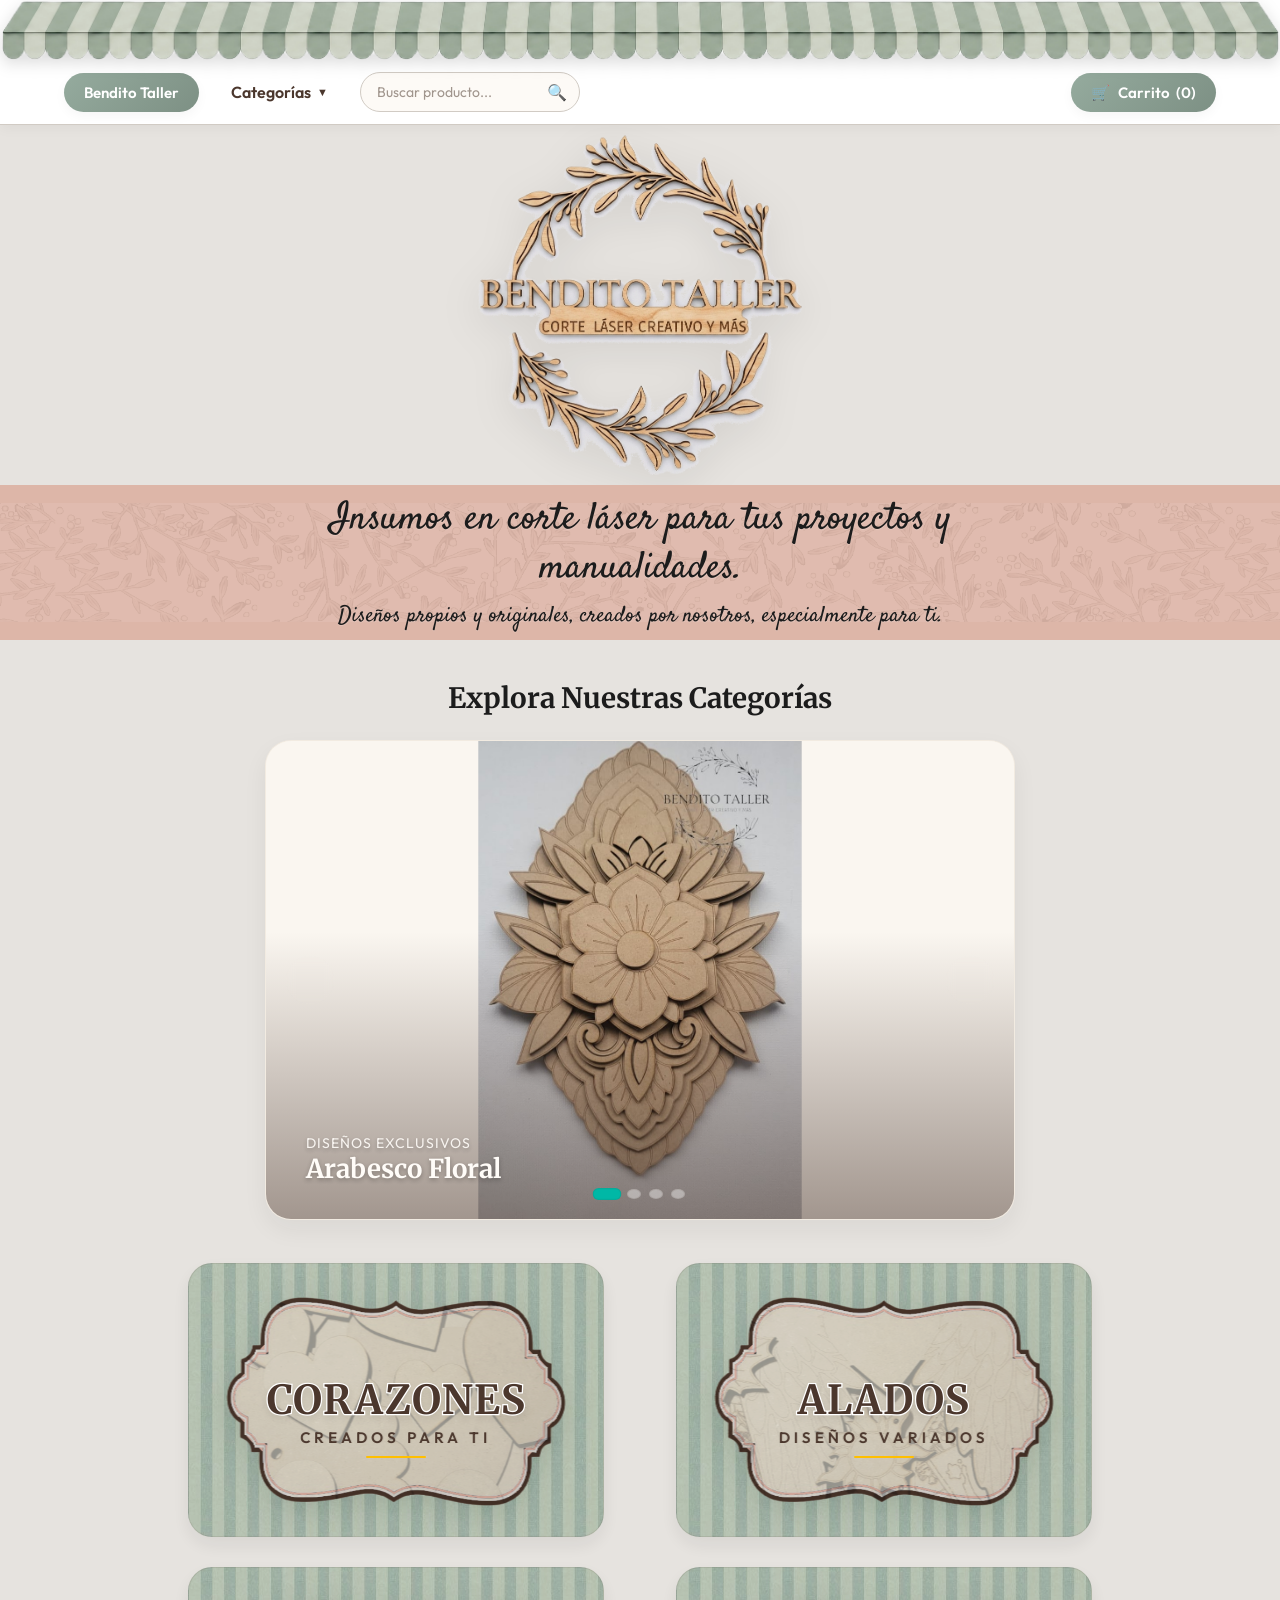
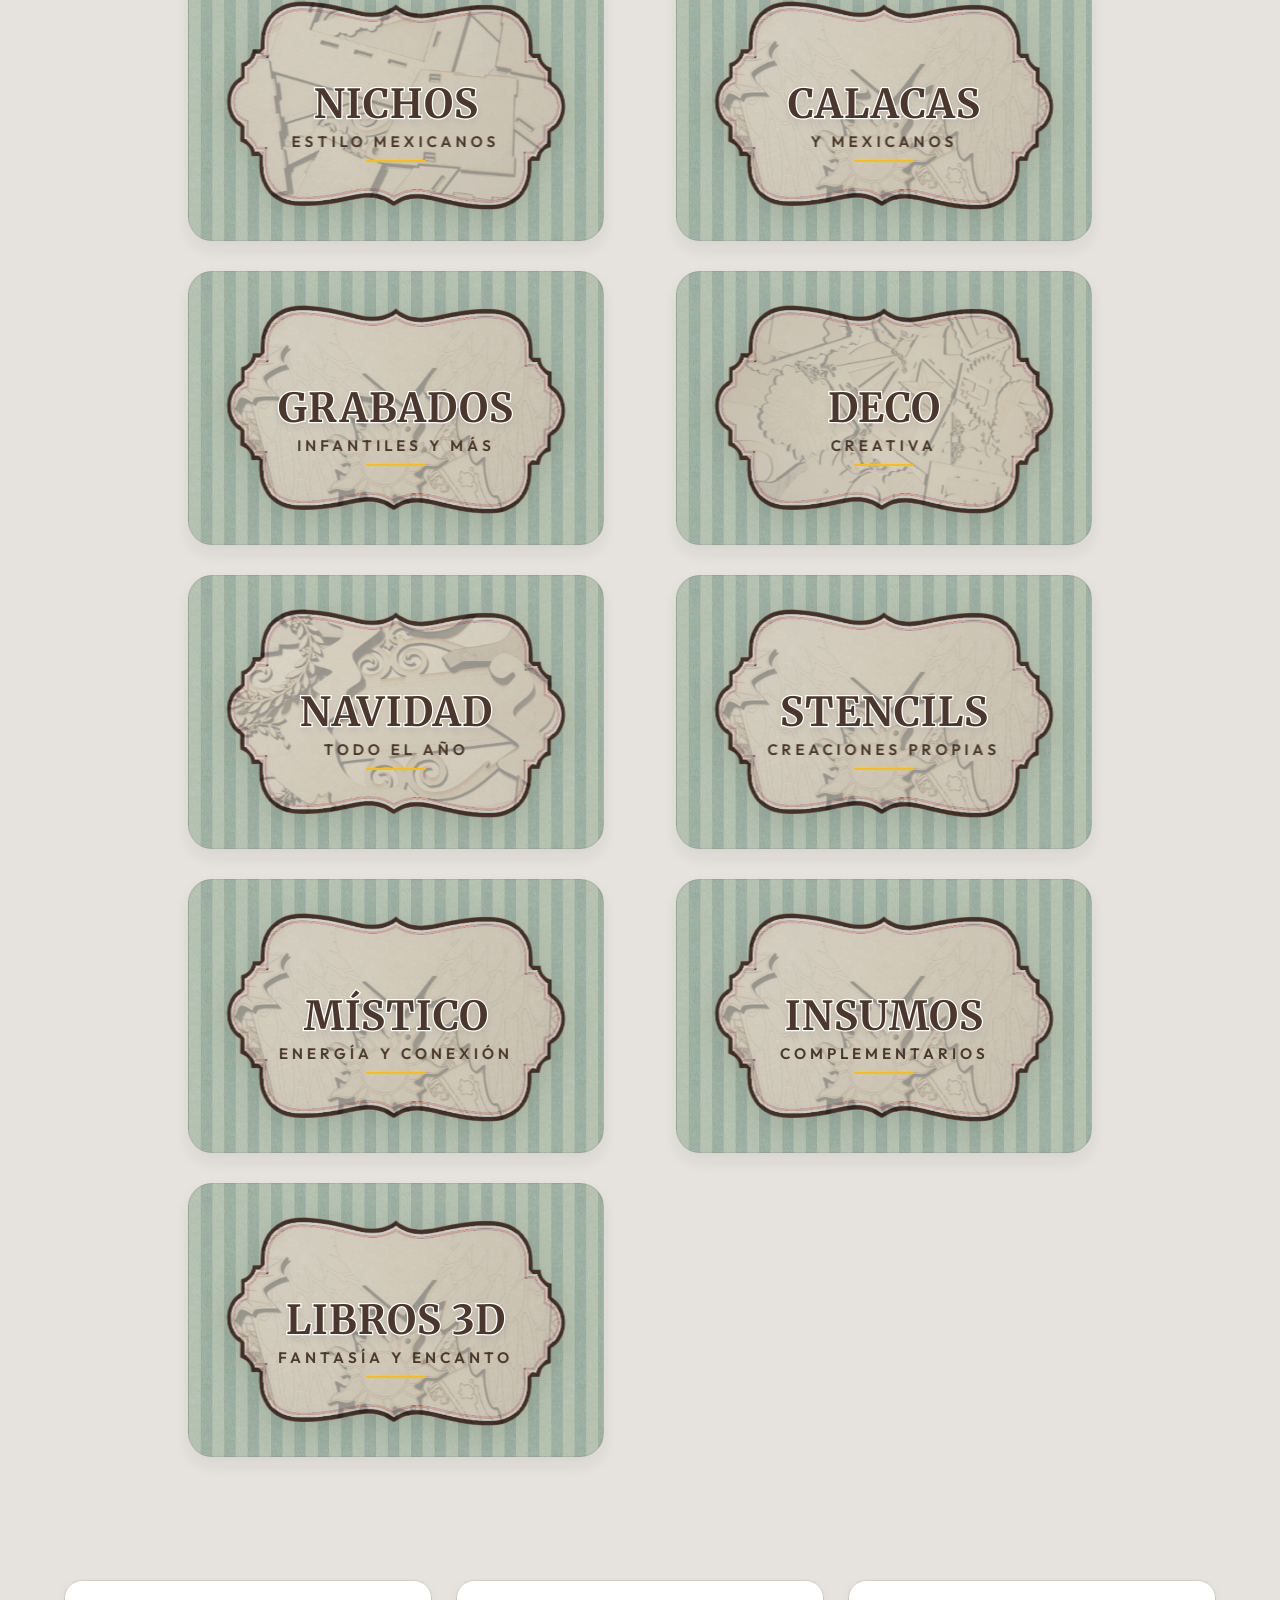
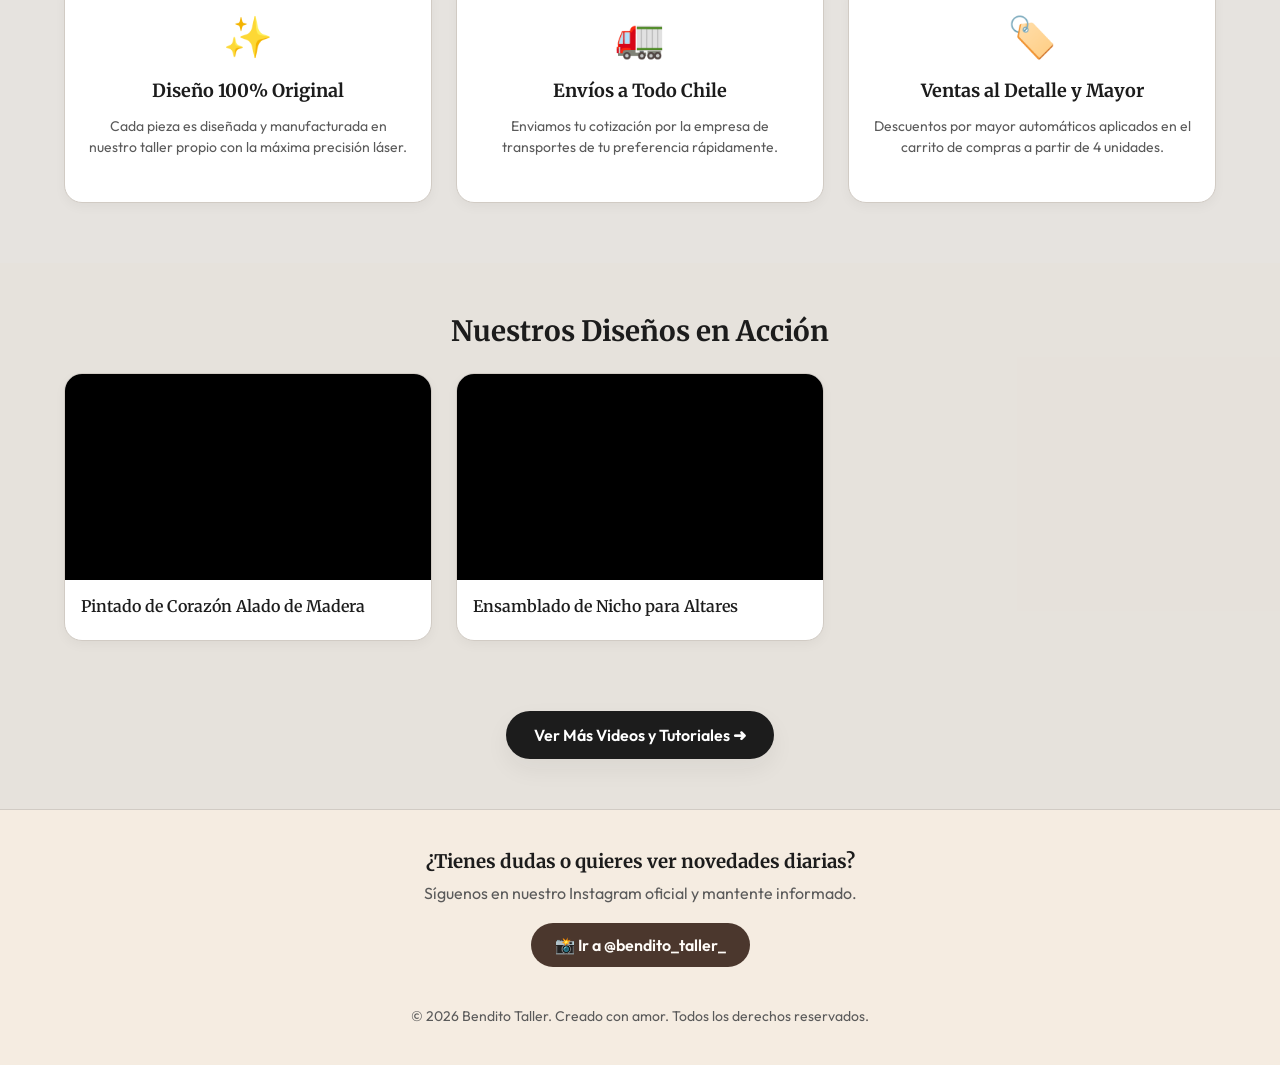
==== commit 6efa9e6c: "subir archivos" ====
--- a/index.html
+++ b/index.html
@@ -241,13 +241,13 @@
                         </div>
                     </a>
 
-                    <a href="catalogo.html?category=deco" class="category-card">
+                    <a href="catalogo.html?category=deco" class="category-card card-deco">
                         <div class="card-inner">
                             <div class="card-bg"></div>
                             <div class="card-overlay"></div>
                             <div class="card-content">
                                 <h2 data-text="DECO">DECO</h2>
-                                <span class="subtitle">originales y creativas</span>
+                                <span class="subtitle">creativa</span>
                                 <div class="divider"></div>
                                 <span class="explore">Explorar colección <span class="arrow">→</span></span>
                             </div>
--- a/styles.css
+++ b/styles.css
@@ -84,7 +84,7 @@
 @media (max-width: 768px) {
     .main-navbar::before {
         height: 30px; /* Achicado en móviles */
-        background-size: 180% 100%; /* Estirar las líneas horizontalmente para que se vean más anchas */
+        background-size: 300% 100%; /* Estirar las líneas horizontalmente para que se vean más anchas */
     }
     #catalog-section {
         scroll-margin-top: 140px;
@@ -1035,6 +1035,14 @@
     background-image: url('img/FONDO_NICHOS.jpg');
 }
 
+.card-deco .card-content::after {
+    background-image: url('img/fondo_deco_2.jpg');
+}
+
+.card-navidad .card-content::after {
+    background-image: url('img/FONDO_NAVIDAD.jpg');
+}
+
 .category-card:hover .card-content::after,
 .category-card.active .card-content::after {
     transform: translate(-50%, -50%) scale(1.05);
@@ -2289,12 +2297,14 @@
     
     .card-content .subtitle {
         font-size: 11px !important;
-        margin-bottom: 2px;
+        top: calc(50% + 18px) !important;
+        transform: translate(-50%, 0) !important;
     }
     
     .divider {
-        margin: 6px 0;
         width: 40px;
+        top: calc(50% + 34px) !important;
+        transform: translate(-50%, 0) !important;
     }
 
     .carousel-caption p {
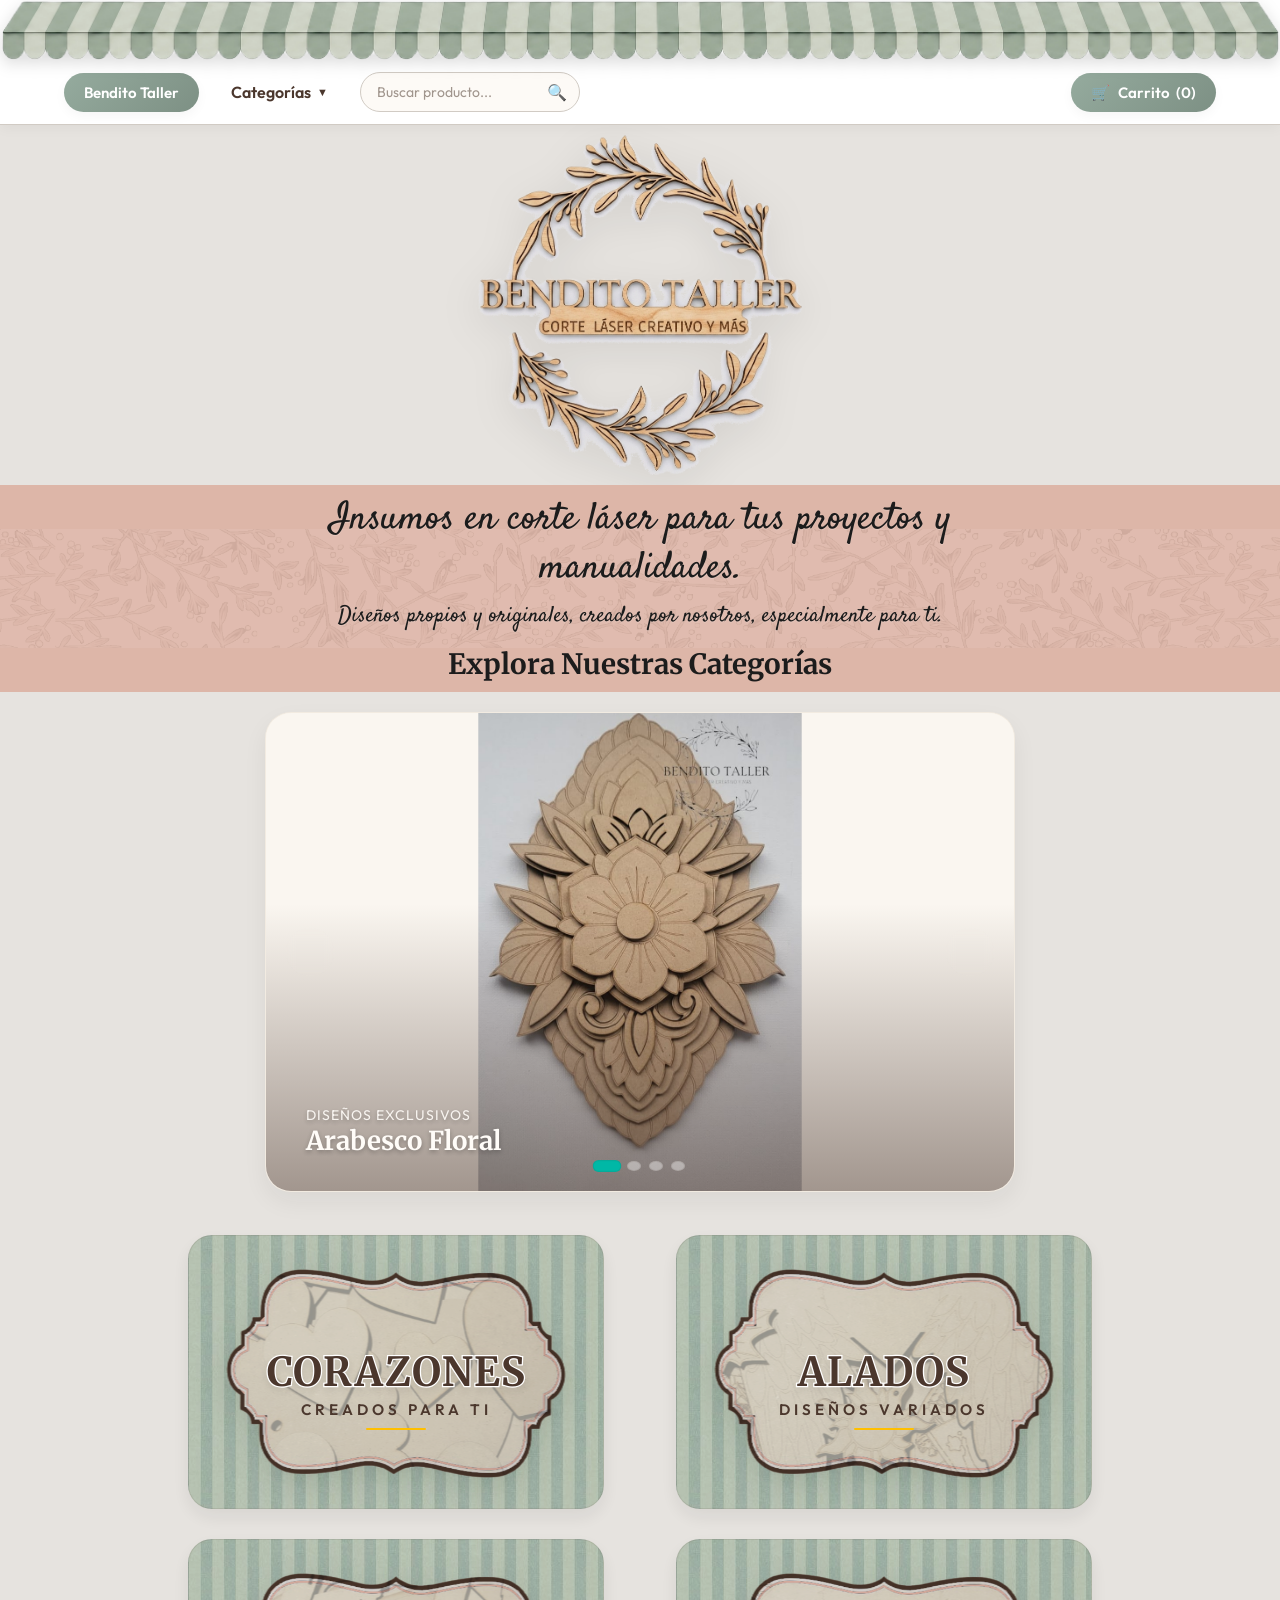
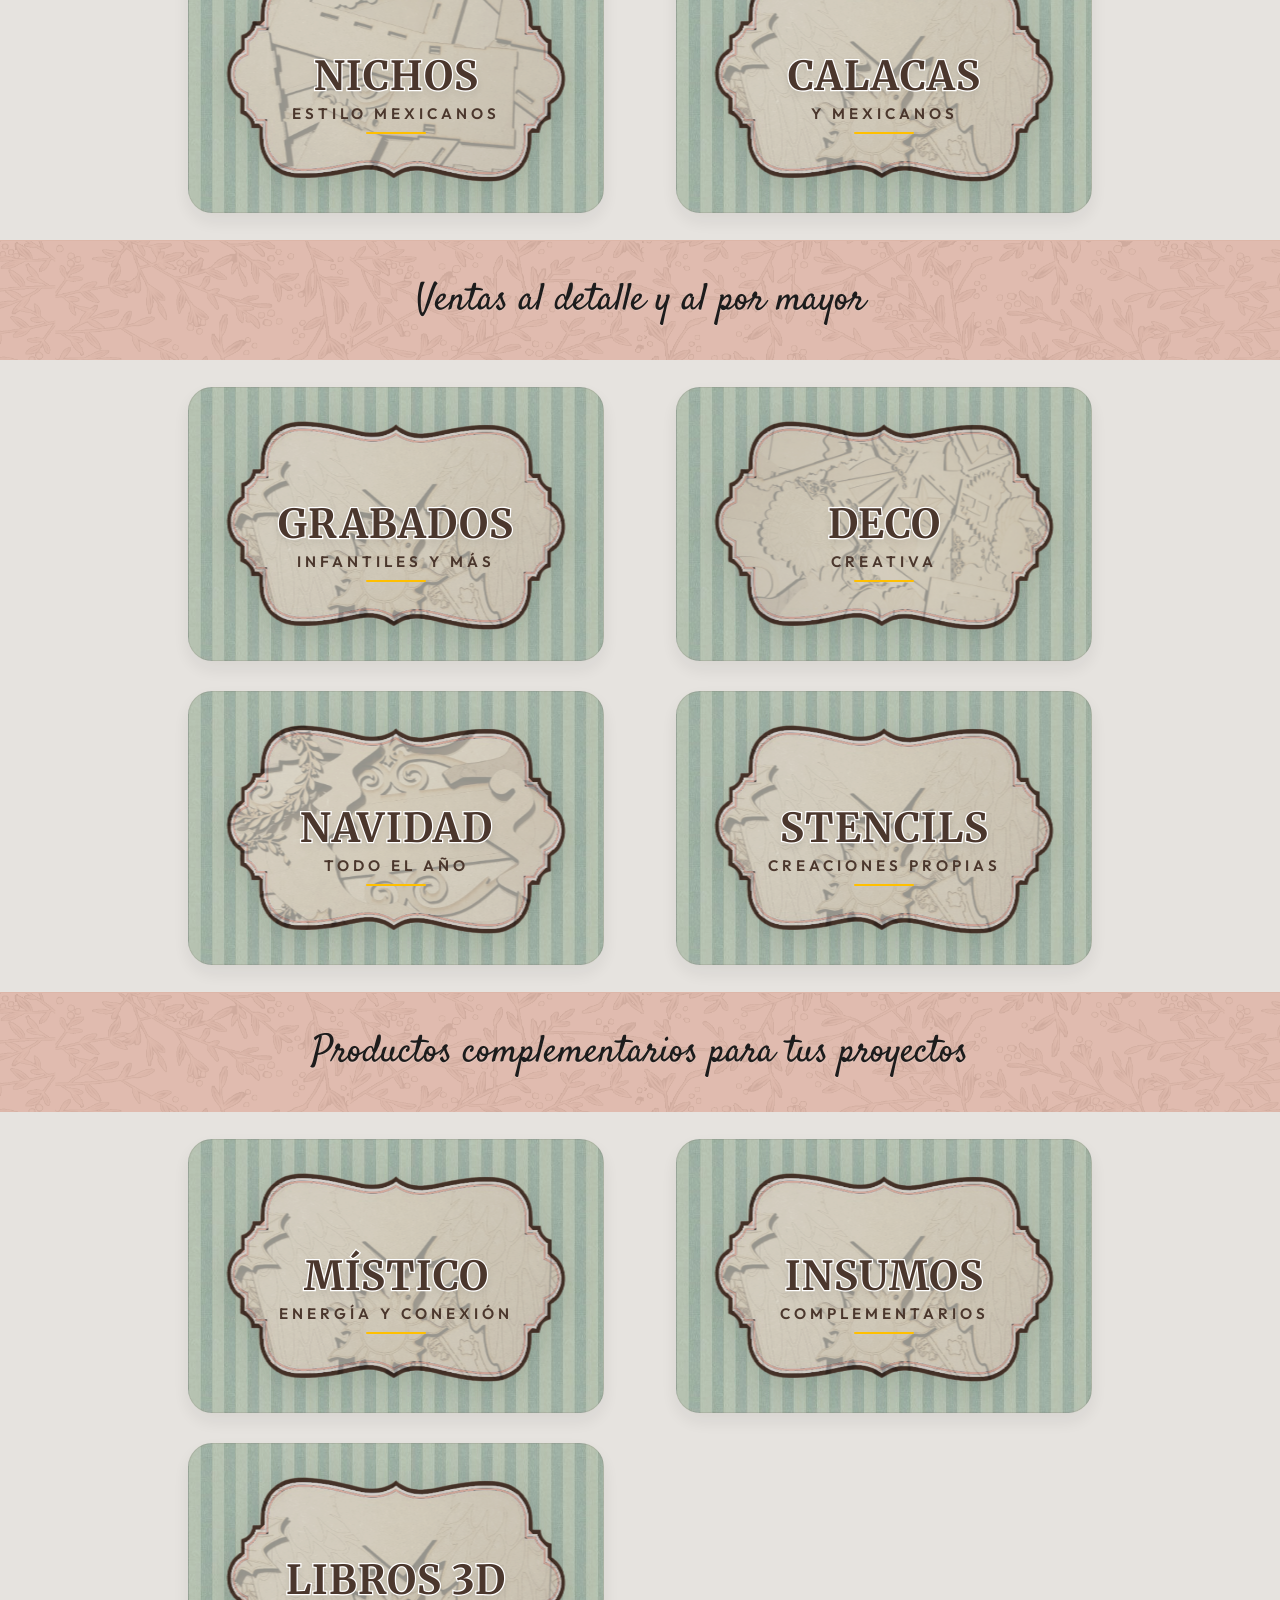
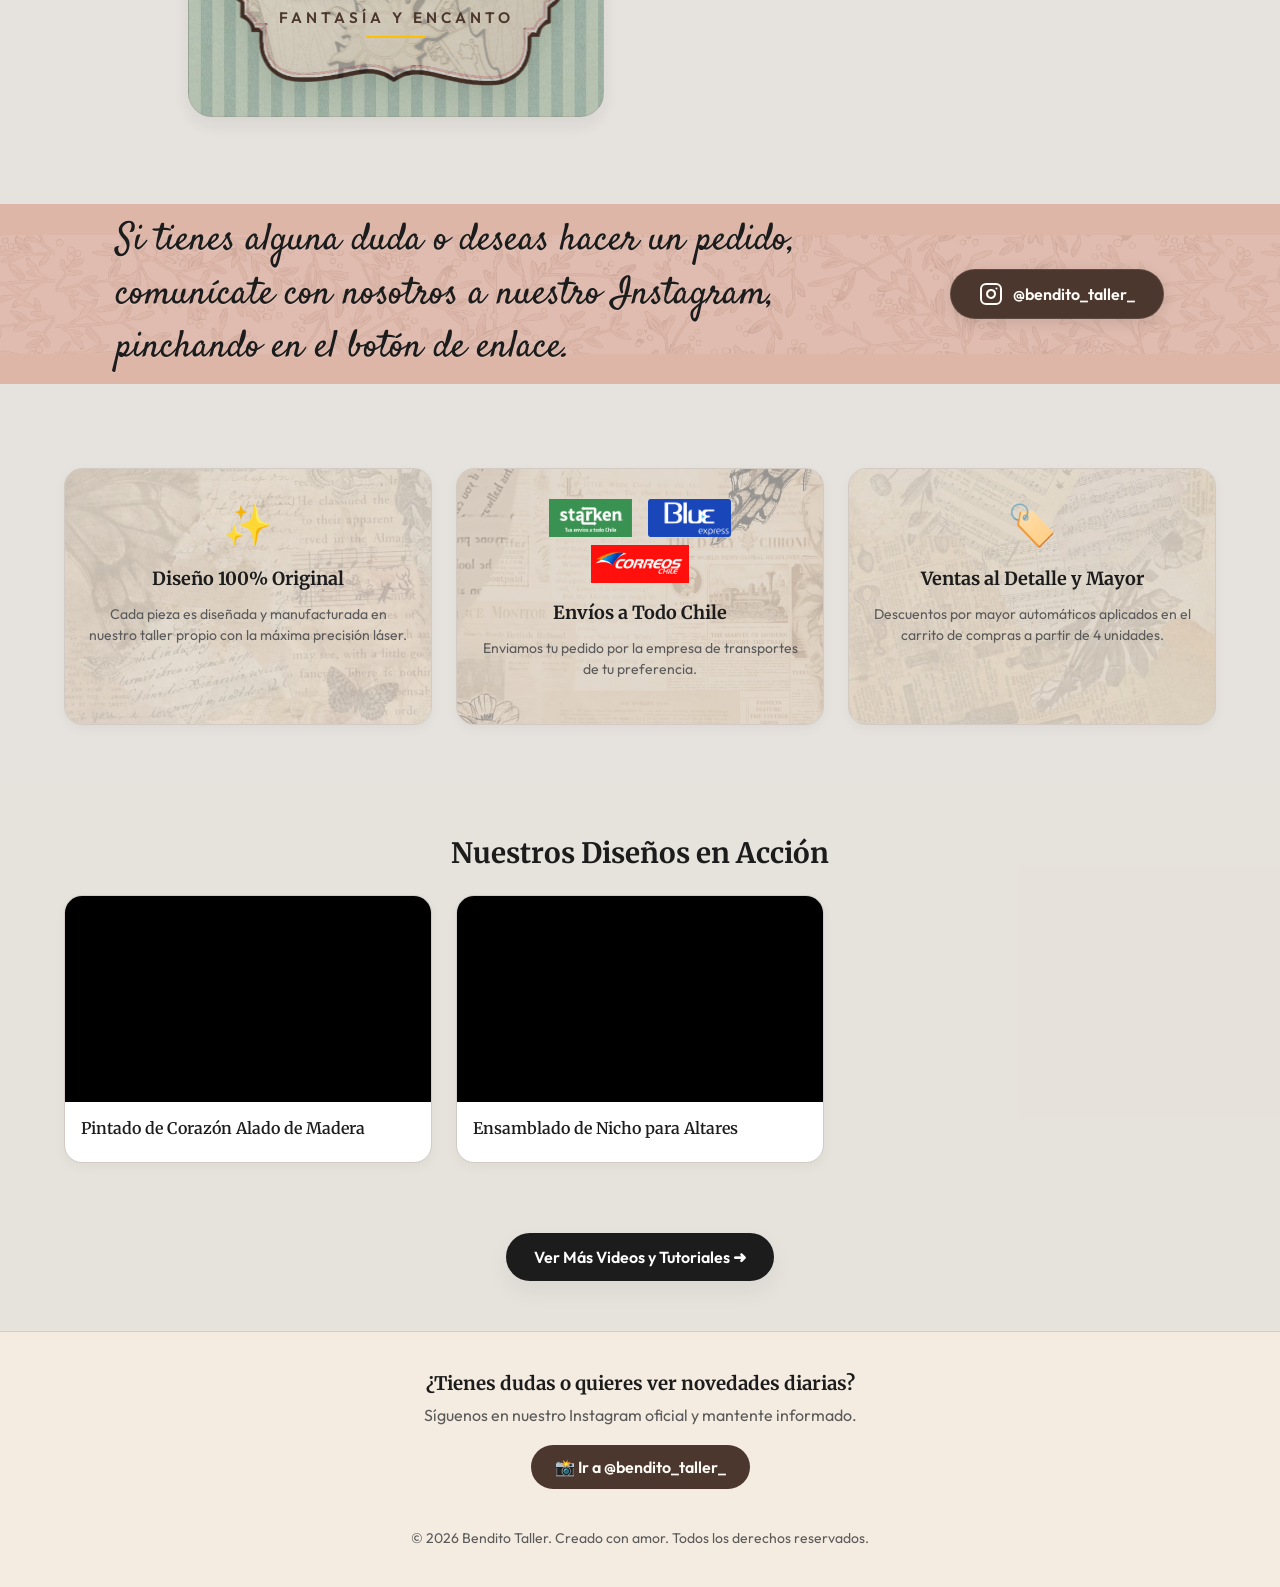
==== commit 02fa191b: "Corregir conflicto de fusion en productos.js y actualizar diseno del carrito" ====
--- a/index.html
+++ b/index.html
@@ -11,62 +11,7 @@
     <link href="https://fonts.googleapis.com/css2?family=Outfit:wght@300;400;600;800;900&family=Merriweather:wght@300;400;700;900&display=swap" rel="stylesheet">
     
     <link rel="stylesheet" href="styles.css">
-    <style>
-        .features-section {
-            max-width: 1200px;
-            margin: 0 auto 60px auto;
-            padding: 0 24px;
-            display: grid;
-            grid-template-columns: repeat(auto-fit, minmax(280px, 1fr));
-            gap: 24px;
-        }
-        .feature-card {
-            background: #ffffff;
-            border: 1px solid var(--border-color);
-            border-radius: var(--radius-md);
-            padding: 30px 24px;
-            text-align: center;
-            box-shadow: var(--shadow-sm);
-        }
-        .feature-icon {
-            font-size: 40px;
-            color: var(--primary-color);
-            margin-bottom: 16px;
-        }
-        .feature-title {
-            font-size: 18px;
-            font-weight: 700;
-            margin-bottom: 10px;
-            color: var(--text-main);
-        }
-        .feature-desc {
-            font-size: 14px;
-            color: var(--text-muted);
-            line-height: 1.5;
-        }
-        .insta-footer {
-            text-align: center;
-            background: #f5ece1;
-            padding: 40px 24px;
-            border-top: 1px solid var(--border-color);
-        }
-        .insta-btn {
-            display: inline-flex;
-            align-items: center;
-            gap: 8px;
-            background: #4b372d;
-            color: #fffcf8;
-            text-decoration: none;
-            padding: 12px 24px;
-            border-radius: 30px;
-            font-weight: 600;
-            transition: all 0.3s;
-        }
-        .insta-btn:hover {
-            transform: translateY(-2px);
-            background: #7d8b63;
-        }
-    </style>
+
 </head>
 <body>
 
@@ -152,14 +97,13 @@
             <div class="dots-banner-content">
                 <h3 class="dots-banner-title">Insumos en corte láser para tus proyectos y manualidades.</h3>
                 <p class="dots-banner-text">Diseños propios y originales, creados por nosotros, especialmente para ti.</p>
+                <h2 class="section-title" style="margin-top: 16px; margin-bottom: 0;">Explora Nuestras Categorías</h2>
             </div>
         </div>
     </div>
 
     <!-- EXPLORA CATEGORIAS -->
     <section id="catalog-section" class="container" style="padding-bottom: 60px;">
-
-        <h2 class="section-title">Explora Nuestras Categorías</h2>
         
         <!-- CARRUSEL DE PRODUCTOS DESTACADOS -->
         <div class="carousel-container" onmouseenter="detenerAutoSlide()" onmouseleave="iniciarAutoSlide()">
@@ -175,7 +119,7 @@
             <div class="carousel-dots" id="carouselDots"></div>
         </div>
 
-        <div class="categories-grid">
+        <div class="categories-grid" style="padding-bottom: 0;">
                     <a href="catalogo.html?category=corazones" class="category-card card-corazones">
                         <div class="card-inner">
                             <div class="card-bg"></div>
@@ -227,7 +171,18 @@
                             </div>
                         </div>
                     </a>
-
+                </div>
+
+                <!-- PRIMER BANNER REPETIDO -->
+                <div class="decor-banner-container" style="margin: 24px 0; max-width: 100%; padding: 0;">
+                    <div class="dots-banner-container">
+                        <div class="dots-banner-content">
+                            <h3 class="dots-banner-title" style="margin: 0;">Ventas al detalle y al por mayor</h3>
+                        </div>
+                    </div>
+                </div>
+
+                <div class="categories-grid" style="padding-top: 0; padding-bottom: 0;">
                     <a href="catalogo.html?category=grabados" class="category-card">
                         <div class="card-inner">
                             <div class="card-bg"></div>
@@ -279,7 +234,18 @@
                             </div>
                         </div>
                     </a>
-
+                </div>
+
+                <!-- SEGUNDO BANNER REPETIDO -->
+                <div class="decor-banner-container" style="margin: 24px 0; max-width: 100%; padding: 0;">
+                    <div class="dots-banner-container">
+                        <div class="dots-banner-content">
+                            <h3 class="dots-banner-title" style="margin: 0;">Productos complementarios para tus proyectos</h3>
+                        </div>
+                    </div>
+                </div>
+
+                <div class="categories-grid" style="padding-top: 0;">
                     <a href="catalogo.html?category=mistico-y-mas" class="category-card card-mistico">
                         <div class="card-inner">
                             <div class="card-bg"></div>
@@ -318,6 +284,25 @@
                             </div>
                         </div>
                     </a>
+                </div>
+
+                <!-- TERCER BANNER REPETIDO (INSTAGRAM) -->
+                <div class="decor-banner-container" style="margin: 24px 0; max-width: 100%; padding: 0;">
+                    <div class="dots-banner-container">
+                        <div class="dots-banner-content instagram-banner-content">
+                            <h3 class="dots-banner-title" style="margin: 0; line-height: 1.4;">
+                                Si tienes alguna duda o deseas hacer un pedido, comunícate con nosotros a nuestro Instagram, pinchando en el botón de enlace.
+                            </h3>
+                            <a href="https://www.instagram.com/bendito_taller_/" target="_blank" class="banner-insta-btn">
+                                <svg width="24" height="24" viewBox="0 0 24 24" fill="none" stroke="currentColor" stroke-width="2" stroke-linecap="round" stroke-linejoin="round" style="display: block;">
+                                    <rect x="2" y="2" width="20" height="20" rx="5" ry="5"></rect>
+                                    <path d="M16 11.37A4 4 0 1 1 12.63 8 4 4 0 0 1 16 11.37z"></path>
+                                    <line x1="17.5" y1="6.5" x2="17.51" y2="6.5"></line>
+                                </svg>
+                                <span>@bendito_taller_</span>
+                            </a>
+                        </div>
+                    </div>
                 </div>
     </section>
 
@@ -331,9 +316,17 @@
             <p class="feature-desc">Cada pieza es diseñada y manufacturada en nuestro taller propio con la máxima precisión láser.</p>
         </div>
         <div class="feature-card">
-            <div class="feature-icon">🚛</div>
+            <div class="shipping-logos-container">
+                <div class="shipping-logos-row">
+                    <img src="img/logo_starken.png" alt="Starken" class="shipping-logo">
+                    <img src="img/Logo-Blue.png" alt="Blue Express" class="shipping-logo">
+                </div>
+                <div class="shipping-logos-row">
+                    <img src="img/correos-chile-logo1.jpg" alt="Correos de Chile" class="shipping-logo correos-logo">
+                </div>
+            </div>
             <h3 class="feature-title">Envíos a Todo Chile</h3>
-            <p class="feature-desc">Enviamos tu cotización por la empresa de transportes de tu preferencia rápidamente.</p>
+            <p class="feature-desc">Enviamos tu pedido por la empresa de transportes de tu preferencia.</p>
         </div>
         <div class="feature-card">
             <div class="feature-icon">🏷️</div>
--- a/styles.css
+++ b/styles.css
@@ -1390,6 +1390,7 @@
     background-color: #fcf9f5;
     overflow: hidden;
     border-bottom: 1px solid rgba(229, 218, 203, 0.3);
+    cursor: pointer; /* Habilitar cursor interactivo para ampliar foto */
 }
 
 .product-img {
@@ -2144,6 +2145,10 @@
     box-sizing: border-box;
 }
 
+.dots-banner-container.tall-banner {
+    min-height: 160px;
+}
+
 .dots-banner-container::after {
     content: '';
     position: absolute;
@@ -2219,6 +2224,39 @@
     text-shadow: 0 1px 1px rgba(255, 255, 255, 0.2);
 }
 
+.banner-insta-btn {
+    pointer-events: auto;
+    display: inline-flex;
+    align-items: center;
+    justify-content: center;
+    background: #4b372d;
+    color: #fffcf8 !important;
+    text-decoration: none;
+    padding: 12px 28px;
+    border-radius: 30px;
+    font-weight: 600;
+    font-size: 16px;
+    gap: 10px;
+    transition: all 0.3s ease;
+    box-shadow: 0 4px 15px rgba(0, 0, 0, 0.1);
+    border: 1px solid rgba(255, 255, 255, 0.1);
+    margin-top: 18px;
+}
+
+.banner-insta-btn:hover {
+    transform: translateY(-2px);
+    background: #7d8b63;
+    box-shadow: 0 6px 20px rgba(0, 0, 0, 0.15);
+}
+
+.banner-insta-btn svg {
+    transition: transform 0.3s ease;
+}
+
+.banner-insta-btn:hover svg {
+    transform: rotate(10deg) scale(1.1);
+}
+
 
 
 @media (max-width: 950px) {
@@ -2240,7 +2278,10 @@
     }
     .dots-banner-container {
         padding: 4px 16px; /* Reducido de 10px a 4px para recortar altura */
-        min-height: auto;
+        min-height: 90px;
+    }
+    .dots-banner-container.tall-banner {
+        min-height: 140px;
     }
     .dots-banner-title {
         font-size: 24px;
@@ -2320,6 +2361,337 @@
         grid-template-columns: 1fr;
         padding: 0 16px 40px 16px;
     }
-}
-
-
+
+    /* Ajuste de fuentes y tamaño para banners en celulares */
+    .dots-banner-title {
+        font-size: 19px !important;
+        margin-bottom: 6px;
+        line-height: 1.4;
+    }
+    .dots-banner-text {
+        font-size: 14px !important;
+    }
+    .banner-insta-btn {
+        padding: 10px 22px !important;
+        font-size: 14px !important;
+        margin-top: 12px !important;
+    }
+    .dots-banner-container {
+        min-height: 80px;
+    }
+    .dots-banner-container.tall-banner {
+        min-height: 135px;
+    }
+    
+    /* Logos de envío en celulares */
+    .shipping-logos-container {
+        gap: 6px;
+    }
+    .shipping-logo {
+        height: 29px;
+    }
+    .shipping-logo.correos-logo {
+        height: 29px;
+    }
+}
+
+/* ==========================
+   FEATURES SECTION & INSTAGRAM FOOTER (SHARED)
+========================== */
+.features-section {
+    max-width: 1200px;
+    margin: 0 auto 60px auto;
+    padding: 0 24px;
+    display: grid;
+    grid-template-columns: repeat(auto-fit, minmax(280px, 1fr));
+    gap: 24px;
+}
+
+.feature-card {
+    position: relative; /* Para posicionar el pseudo-elemento del fondo */
+    border: 1px solid var(--border-color);
+    border-radius: var(--radius-md);
+    padding: 30px 24px;
+    text-align: center;
+    box-shadow: var(--shadow-sm);
+    overflow: hidden; /* Mantener el fondo recortado en las esquinas redondeadas */
+    background: transparent;
+    z-index: 1;
+}
+
+.feature-card::before {
+    content: '';
+    position: absolute;
+    top: 0;
+    left: 0;
+    right: 0;
+    bottom: 0;
+    background-size: cover;
+    background-position: center;
+    background-repeat: no-repeat;
+    opacity: 0.35; /* Aumentada la translucidez al 35% para mejor lectura */
+    z-index: -1;
+}
+
+/* Diferentes imágenes de fondo para cada tarjeta de características */
+.feature-card:nth-child(1)::before {
+    background-image: url('img/fondo_cuadros_blancos.jpeg');
+}
+
+.feature-card:nth-child(2)::before {
+    background-image: url('img/fondo_cuadros_blancos1.jpeg');
+}
+
+.feature-card:nth-child(3)::before {
+    background-image: url('img/fondo_cuadros_blancos2.jpeg');
+}
+
+.feature-icon {
+    font-size: 40px;
+    color: var(--primary-color);
+    margin-bottom: 16px;
+}
+
+.feature-title {
+    font-size: 18px;
+    font-weight: 700;
+    margin-bottom: 10px;
+    color: var(--text-main);
+}
+
+.feature-desc {
+    font-size: 14px;
+    color: var(--text-muted);
+    line-height: 1.5;
+}
+
+.insta-footer {
+    text-align: center;
+    background: #f5ece1;
+    padding: 40px 24px;
+    border-top: 1px solid var(--border-color);
+}
+
+.insta-btn {
+    display: inline-flex;
+    align-items: center;
+    gap: 8px;
+    background: #4b372d;
+    color: #fffcf8;
+    text-decoration: none;
+    padding: 12px 24px;
+    border-radius: 30px;
+    font-weight: 600;
+    transition: all 0.3s;
+}
+
+.insta-btn:hover {
+    transform: translateY(-2px);
+    background: #7d8b63;
+}
+
+/* Shipping logos container & image styling */
+.shipping-logos-container {
+    display: flex;
+    flex-direction: column;
+    justify-content: center;
+    align-items: center;
+    gap: 8px;
+    margin-bottom: 16px;
+}
+
+.shipping-logos-row {
+    display: flex;
+    justify-content: center;
+    align-items: center;
+    gap: 16px;
+}
+
+.shipping-logo {
+    height: 38px;
+    width: auto;
+    object-fit: contain;
+    transition: all 0.3s ease;
+}
+
+.shipping-logo:hover {
+    transform: scale(1.05);
+}
+
+.shipping-logo.correos-logo {
+    height: 38px;
+}
+
+/* Instagram Banner Side-by-Side styling */
+.instagram-banner-content {
+    max-width: 85% !important;
+    display: flex;
+    flex-direction: row;
+    align-items: center;
+    justify-content: center;
+    gap: 24px;
+}
+
+.instagram-banner-content .dots-banner-title {
+    margin: 0;
+    text-align: left;
+}
+
+.instagram-banner-content .banner-insta-btn {
+    margin-top: 0;
+    flex-shrink: 0;
+}
+
+@media (max-width: 768px) {
+    .instagram-banner-content {
+        flex-direction: column;
+        gap: 10px;
+        text-align: center;
+    }
+    .instagram-banner-content .dots-banner-title {
+        text-align: center;
+    }
+    .instagram-banner-content .banner-insta-btn {
+        margin-top: 6px !important;
+    }
+}
+
+/* Banner dinámico de categorías en catálogo */
+.category-header-banner {
+    position: relative;
+    width: 100%;
+    height: 200px;
+    border-radius: 24px;
+    margin-bottom: 40px;
+    background-size: auto; /* Usar tamaño real de la foto */
+    background-position: center;
+    background-repeat: repeat; /* Hacer mosaico */
+    display: flex;
+    align-items: center;
+    justify-content: center;
+    overflow: hidden; /* Cortar cualquier desborde para que no sobresalga del banner */
+    box-shadow: 0 8px 24px rgba(75, 55, 45, 0.15);
+    border: 1px solid rgba(75, 55, 45, 0.12);
+    transition: background-image 0.5s ease;
+}
+
+.category-header-banner::before {
+    content: '';
+    position: absolute;
+    top: 0;
+    left: 0;
+    right: 0;
+    bottom: 0;
+    background: rgba(255, 255, 255, 0.15); /* Soft overlay to lighten the background image */
+    z-index: 1;
+}
+
+.category-banner-badge {
+    position: relative;
+    width: 435px; /* Agrandado un 50% de 290px */
+    height: 200px; /* Ajustado al alto del banner para no sobresalir */
+    display: flex;
+    align-items: center;
+    justify-content: center;
+    z-index: 2;
+}
+
+.category-banner-badge::before {
+    content: '';
+    position: absolute;
+    top: 0;
+    left: 0;
+    width: 100%;
+    height: 100%;
+    background-image: url('img/fondo_letra.png');
+    background-size: 100% 100%;
+    background-position: center;
+    background-repeat: no-repeat;
+    z-index: -1;
+    filter: drop-shadow(0 8px 16px rgba(0, 0, 0, 0.16));
+}
+
+.category-banner-badge::after {
+    content: '';
+    position: absolute;
+    top: 0;
+    left: 0;
+    width: 100%;
+    height: 100%;
+    background: linear-gradient(135deg, rgba(149, 171, 158, 0.55) 0%, rgba(125, 144, 132, 0.55) 100%);
+    -webkit-mask-image: url('img/fondo_letra.png');
+    mask-image: url('img/fondo_letra.png');
+    -webkit-mask-size: 100% 100%;
+    mask-size: 100% 100%;
+    -webkit-mask-repeat: no-repeat;
+    mask-repeat: no-repeat;
+    -webkit-mask-position: center;
+    mask-position: center;
+    z-index: 0;
+    mix-blend-mode: multiply;
+    pointer-events: none;
+}
+
+.category-banner-badge-inner {
+    text-align: center;
+    padding: 0 30px;
+    position: relative;
+    z-index: 1;
+}
+
+.category-banner-title {
+    font-family: 'Merriweather', serif;
+    font-size: 42px; /* Agrandado un 50% de 28px */
+    font-weight: 700;
+    color: #4b372d;
+    margin: 0 0 6px 0;
+    text-transform: uppercase;
+    text-shadow: 0 1px 1px rgba(255, 255, 255, 0.6);
+}
+
+.category-banner-subtitle {
+    font-family: 'Merriweather', serif;
+    font-size: 16px; /* Agrandado un 50% de 11px */
+    font-weight: 600;
+    color: #4b372d;
+    text-transform: uppercase;
+    letter-spacing: 4px;
+    display: block;
+    margin-bottom: 12px;
+}
+
+.category-banner-divider {
+    width: 60px; /* Agrandado un 50% de 40px */
+    height: 2px;
+    background-color: #FFBF00; /* Dorado */
+    margin: 0 auto;
+}
+
+@media (max-width: 768px) {
+    .category-header-banner {
+        height: 160px;
+        margin-bottom: 24px;
+        background-size: auto; /* Mantener tamaño real de la foto en móvil */
+    }
+    .category-banner-badge {
+        width: 360px; /* Agrandado un 50% de 240px */
+        height: 160px; /* Ajustado al alto del banner en móvil para no sobresalir */
+    }
+    .category-banner-badge-inner {
+        padding: 0 20px;
+    }
+    .category-banner-title {
+        font-size: 33px; /* Agrandado un 50% de 22px */
+    }
+    .category-banner-subtitle {
+        font-size: 14px; /* Agrandado un 50% de 9px */
+        letter-spacing: 3px;
+    }
+    .category-banner-divider {
+        width: 48px;
+    }
+}
+
+
+
+
